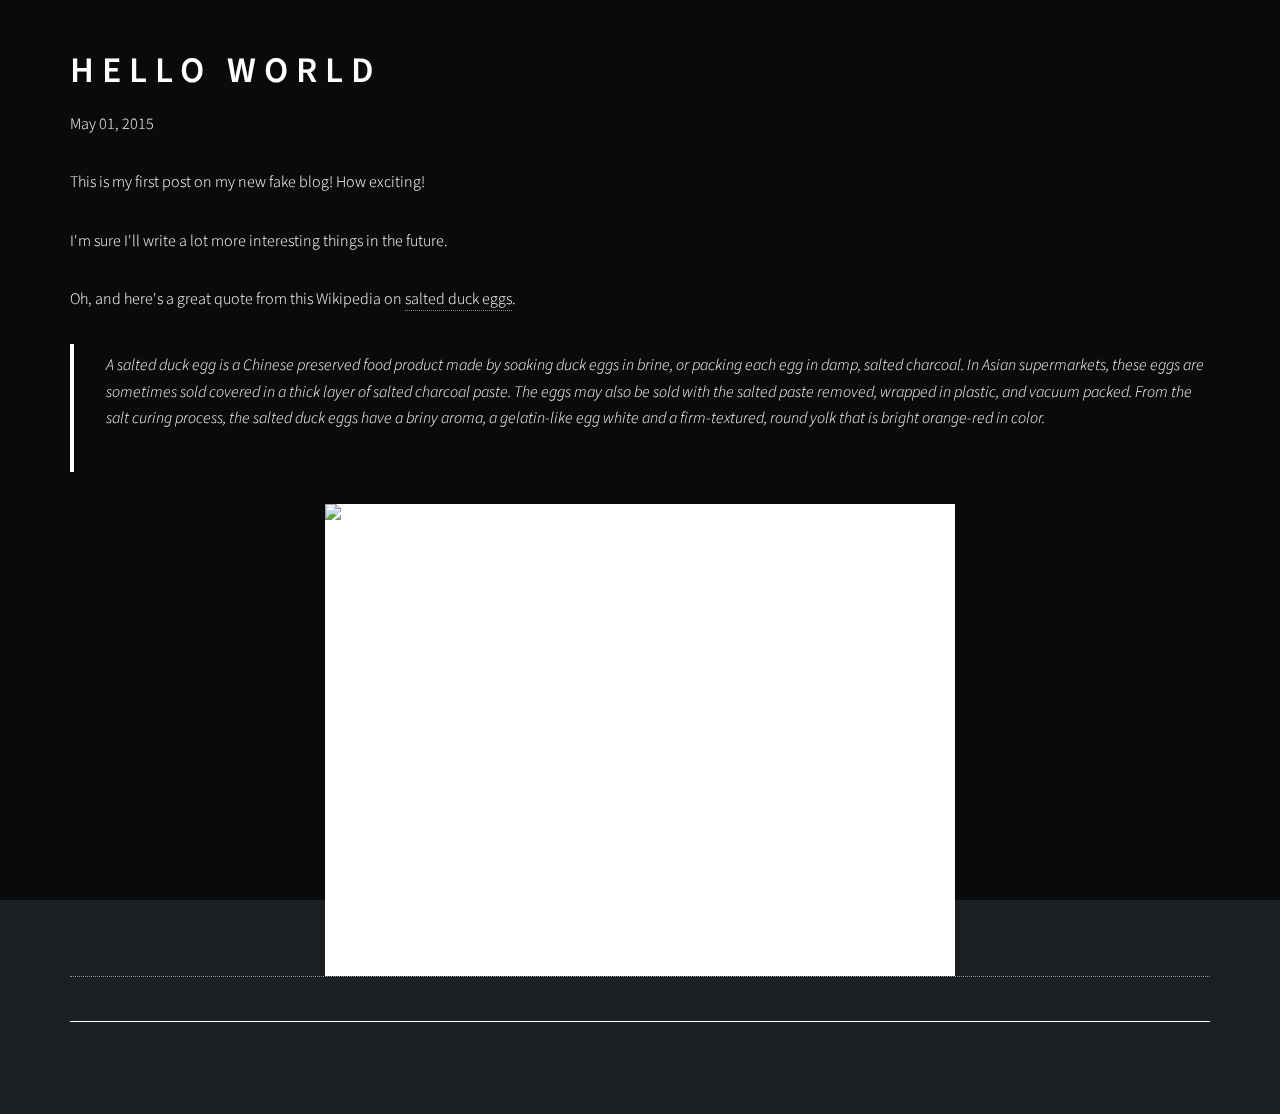
==== hello-world/index.html @ 0da89d68 "Title and description change" ====
<!DOCTYPE html><html><head><meta charset="utf-8"/><meta http-equiv="x-ua-compatible" content="ie=edge"/><meta name="viewport" content="width=device-width, initial-scale=1, shrink-to-fit=no"/><link rel="preload" href="/component---src-layouts-index-js-8674a19d0c419db8d848.js" as="script"/><link rel="preload" href="/component---src-templates-blog-post-js-b6d7c593af478a65a1df.js" as="script"/><link rel="preload" href="/path---hello-world-eda0e0a23bcd8877e423.js" as="script"/><link rel="preload" href="/app-10ddb18a036327837e19.js" as="script"/><link rel="preload" href="/commons-0715db58e0ff93ec7b1f.js" as="script"/><title data-react-helmet="true">Hello World | Nischal Shrestha</title><meta data-react-helmet="true" name="description" content="Github page of Nischal Shrestha"/><style id="gatsby-inlined-css">@import url(https://fonts.googleapis.com/css?family=Source+Sans+Pro:300italic,600italic,300,600);/*!
 *  Font Awesome 4.6.3 by @davegandy - http://fontawesome.io - @fontawesome
 *  License - http://fontawesome.io/license (Font: SIL OFL 1.1, CSS: MIT License)
 */@font-face{font-family:FontAwesome;src:url(/static/fontawesome-webfont.25a32416.eot);src:url(/static/fontawesome-webfont.25a32416.eot?#iefix&v=4.6.3) format("embedded-opentype"),url(/static/fontawesome-webfont.e6cf7c6e.woff2) format("woff2"),url(/static/fontawesome-webfont.c8ddf1e5.woff) format("woff"),url(/static/fontawesome-webfont.1dc35d25.ttf) format("truetype"),url(/static/fontawesome-webfont.24c601e7.svg#fontawesomeregular) format("svg");font-weight:400;font-style:normal}.fa{display:inline-block;font:normal normal normal 14px/1 FontAwesome;font-size:inherit;text-rendering:auto;-webkit-font-smoothing:antialiased;-moz-osx-font-smoothing:grayscale}.fa-lg{font-size:1.33333333em;line-height:.75em;vertical-align:-15%}.fa-2x{font-size:2em}.fa-3x{font-size:3em}.fa-4x{font-size:4em}.fa-5x{font-size:5em}.fa-fw{width:1.28571429em;text-align:center}.fa-ul{padding-left:0;margin-left:2.14285714em;list-style-type:none}.fa-ul>li{position:relative}.fa-li{position:absolute;left:-2.14285714em;width:2.14285714em;top:.14285714em;text-align:center}.fa-li.fa-lg{left:-1.85714286em}.fa-border{padding:.2em .25em .15em;border:.08em solid #eee;border-radius:.1em}.fa-pull-left{float:left}.fa-pull-right{float:right}.fa.fa-pull-left{margin-right:.3em}.fa.fa-pull-right{margin-left:.3em}.pull-right{float:right}.pull-left{float:left}.fa.pull-left{margin-right:.3em}.fa.pull-right{margin-left:.3em}.fa-spin{-webkit-animation:fa-spin 2s infinite linear;animation:fa-spin 2s infinite linear}.fa-pulse{-webkit-animation:fa-spin 1s infinite steps(8);animation:fa-spin 1s infinite steps(8)}@-webkit-keyframes fa-spin{0%{-webkit-transform:rotate(0deg);transform:rotate(0deg)}to{-webkit-transform:rotate(359deg);transform:rotate(359deg)}}@keyframes fa-spin{0%{-webkit-transform:rotate(0deg);transform:rotate(0deg)}to{-webkit-transform:rotate(359deg);transform:rotate(359deg)}}.fa-rotate-90{-ms-filter:"progid:DXImageTransform.Microsoft.BasicImage(rotation=1)";-webkit-transform:rotate(90deg);-ms-transform:rotate(90deg);transform:rotate(90deg)}.fa-rotate-180{-ms-filter:"progid:DXImageTransform.Microsoft.BasicImage(rotation=2)";-webkit-transform:rotate(180deg);-ms-transform:rotate(180deg);transform:rotate(180deg)}.fa-rotate-270{-ms-filter:"progid:DXImageTransform.Microsoft.BasicImage(rotation=3)";-webkit-transform:rotate(270deg);-ms-transform:rotate(270deg);transform:rotate(270deg)}.fa-flip-horizontal{-ms-filter:"progid:DXImageTransform.Microsoft.BasicImage(rotation=0, mirror=1)";-webkit-transform:scaleX(-1);-ms-transform:scaleX(-1);transform:scaleX(-1)}.fa-flip-vertical{-ms-filter:"progid:DXImageTransform.Microsoft.BasicImage(rotation=2, mirror=1)";-webkit-transform:scaleY(-1);-ms-transform:scaleY(-1);transform:scaleY(-1)}:root .fa-flip-horizontal,:root .fa-flip-vertical,:root .fa-rotate-90,:root .fa-rotate-180,:root .fa-rotate-270{filter:none}.fa-stack{position:relative;display:inline-block;width:2em;height:2em;line-height:2em;vertical-align:middle}.fa-stack-1x,.fa-stack-2x{position:absolute;left:0;width:100%;text-align:center}.fa-stack-1x{line-height:inherit}.fa-stack-2x{font-size:2em}.fa-inverse{color:#fff}.fa-glass:before{content:"\F000"}.fa-music:before{content:"\F001"}.fa-search:before{content:"\F002"}.fa-envelope-o:before{content:"\F003"}.fa-heart:before{content:"\F004"}.fa-star:before{content:"\F005"}.fa-star-o:before{content:"\F006"}.fa-user:before{content:"\F007"}.fa-film:before{content:"\F008"}.fa-th-large:before{content:"\F009"}.fa-th:before{content:"\F00A"}.fa-th-list:before{content:"\F00B"}.fa-check:before{content:"\F00C"}.fa-close:before,.fa-remove:before,.fa-times:before{content:"\F00D"}.fa-search-plus:before{content:"\F00E"}.fa-search-minus:before{content:"\F010"}.fa-power-off:before{content:"\F011"}.fa-signal:before{content:"\F012"}.fa-cog:before,.fa-gear:before{content:"\F013"}.fa-trash-o:before{content:"\F014"}.fa-home:before{content:"\F015"}.fa-file-o:before{content:"\F016"}.fa-clock-o:before{content:"\F017"}.fa-road:before{content:"\F018"}.fa-download:before{content:"\F019"}.fa-arrow-circle-o-down:before{content:"\F01A"}.fa-arrow-circle-o-up:before{content:"\F01B"}.fa-inbox:before{content:"\F01C"}.fa-play-circle-o:before{content:"\F01D"}.fa-repeat:before,.fa-rotate-right:before{content:"\F01E"}.fa-refresh:before{content:"\F021"}.fa-list-alt:before{content:"\F022"}.fa-lock:before{content:"\F023"}.fa-flag:before{content:"\F024"}.fa-headphones:before{content:"\F025"}.fa-volume-off:before{content:"\F026"}.fa-volume-down:before{content:"\F027"}.fa-volume-up:before{content:"\F028"}.fa-qrcode:before{content:"\F029"}.fa-barcode:before{content:"\F02A"}.fa-tag:before{content:"\F02B"}.fa-tags:before{content:"\F02C"}.fa-book:before{content:"\F02D"}.fa-bookmark:before{content:"\F02E"}.fa-print:before{content:"\F02F"}.fa-camera:before{content:"\F030"}.fa-font:before{content:"\F031"}.fa-bold:before{content:"\F032"}.fa-italic:before{content:"\F033"}.fa-text-height:before{content:"\F034"}.fa-text-width:before{content:"\F035"}.fa-align-left:before{content:"\F036"}.fa-align-center:before{content:"\F037"}.fa-align-right:before{content:"\F038"}.fa-align-justify:before{content:"\F039"}.fa-list:before{content:"\F03A"}.fa-dedent:before,.fa-outdent:before{content:"\F03B"}.fa-indent:before{content:"\F03C"}.fa-video-camera:before{content:"\F03D"}.fa-image:before,.fa-photo:before,.fa-picture-o:before{content:"\F03E"}.fa-pencil:before{content:"\F040"}.fa-map-marker:before{content:"\F041"}.fa-adjust:before{content:"\F042"}.fa-tint:before{content:"\F043"}.fa-edit:before,.fa-pencil-square-o:before{content:"\F044"}.fa-share-square-o:before{content:"\F045"}.fa-check-square-o:before{content:"\F046"}.fa-arrows:before{content:"\F047"}.fa-step-backward:before{content:"\F048"}.fa-fast-backward:before{content:"\F049"}.fa-backward:before{content:"\F04A"}.fa-play:before{content:"\F04B"}.fa-pause:before{content:"\F04C"}.fa-stop:before{content:"\F04D"}.fa-forward:before{content:"\F04E"}.fa-fast-forward:before{content:"\F050"}.fa-step-forward:before{content:"\F051"}.fa-eject:before{content:"\F052"}.fa-chevron-left:before{content:"\F053"}.fa-chevron-right:before{content:"\F054"}.fa-plus-circle:before{content:"\F055"}.fa-minus-circle:before{content:"\F056"}.fa-times-circle:before{content:"\F057"}.fa-check-circle:before{content:"\F058"}.fa-question-circle:before{content:"\F059"}.fa-info-circle:before{content:"\F05A"}.fa-crosshairs:before{content:"\F05B"}.fa-times-circle-o:before{content:"\F05C"}.fa-check-circle-o:before{content:"\F05D"}.fa-ban:before{content:"\F05E"}.fa-arrow-left:before{content:"\F060"}.fa-arrow-right:before{content:"\F061"}.fa-arrow-up:before{content:"\F062"}.fa-arrow-down:before{content:"\F063"}.fa-mail-forward:before,.fa-share:before{content:"\F064"}.fa-expand:before{content:"\F065"}.fa-compress:before{content:"\F066"}.fa-plus:before{content:"\F067"}.fa-minus:before{content:"\F068"}.fa-asterisk:before{content:"\F069"}.fa-exclamation-circle:before{content:"\F06A"}.fa-gift:before{content:"\F06B"}.fa-leaf:before{content:"\F06C"}.fa-fire:before{content:"\F06D"}.fa-eye:before{content:"\F06E"}.fa-eye-slash:before{content:"\F070"}.fa-exclamation-triangle:before,.fa-warning:before{content:"\F071"}.fa-plane:before{content:"\F072"}.fa-calendar:before{content:"\F073"}.fa-random:before{content:"\F074"}.fa-comment:before{content:"\F075"}.fa-magnet:before{content:"\F076"}.fa-chevron-up:before{content:"\F077"}.fa-chevron-down:before{content:"\F078"}.fa-retweet:before{content:"\F079"}.fa-shopping-cart:before{content:"\F07A"}.fa-folder:before{content:"\F07B"}.fa-folder-open:before{content:"\F07C"}.fa-arrows-v:before{content:"\F07D"}.fa-arrows-h:before{content:"\F07E"}.fa-bar-chart-o:before,.fa-bar-chart:before{content:"\F080"}.fa-twitter-square:before{content:"\F081"}.fa-facebook-square:before{content:"\F082"}.fa-camera-retro:before{content:"\F083"}.fa-key:before{content:"\F084"}.fa-cogs:before,.fa-gears:before{content:"\F085"}.fa-comments:before{content:"\F086"}.fa-thumbs-o-up:before{content:"\F087"}.fa-thumbs-o-down:before{content:"\F088"}.fa-star-half:before{content:"\F089"}.fa-heart-o:before{content:"\F08A"}.fa-sign-out:before{content:"\F08B"}.fa-linkedin-square:before{content:"\F08C"}.fa-thumb-tack:before{content:"\F08D"}.fa-external-link:before{content:"\F08E"}.fa-sign-in:before{content:"\F090"}.fa-trophy:before{content:"\F091"}.fa-github-square:before{content:"\F092"}.fa-upload:before{content:"\F093"}.fa-lemon-o:before{content:"\F094"}.fa-phone:before{content:"\F095"}.fa-square-o:before{content:"\F096"}.fa-bookmark-o:before{content:"\F097"}.fa-phone-square:before{content:"\F098"}.fa-twitter:before{content:"\F099"}.fa-facebook-f:before,.fa-facebook:before{content:"\F09A"}.fa-github:before{content:"\F09B"}.fa-unlock:before{content:"\F09C"}.fa-credit-card:before{content:"\F09D"}.fa-feed:before,.fa-rss:before{content:"\F09E"}.fa-hdd-o:before{content:"\F0A0"}.fa-bullhorn:before{content:"\F0A1"}.fa-bell:before{content:"\F0F3"}.fa-certificate:before{content:"\F0A3"}.fa-hand-o-right:before{content:"\F0A4"}.fa-hand-o-left:before{content:"\F0A5"}.fa-hand-o-up:before{content:"\F0A6"}.fa-hand-o-down:before{content:"\F0A7"}.fa-arrow-circle-left:before{content:"\F0A8"}.fa-arrow-circle-right:before{content:"\F0A9"}.fa-arrow-circle-up:before{content:"\F0AA"}.fa-arrow-circle-down:before{content:"\F0AB"}.fa-globe:before{content:"\F0AC"}.fa-wrench:before{content:"\F0AD"}.fa-tasks:before{content:"\F0AE"}.fa-filter:before{content:"\F0B0"}.fa-briefcase:before{content:"\F0B1"}.fa-arrows-alt:before{content:"\F0B2"}.fa-group:before,.fa-users:before{content:"\F0C0"}.fa-chain:before,.fa-link:before{content:"\F0C1"}.fa-cloud:before{content:"\F0C2"}.fa-flask:before{content:"\F0C3"}.fa-cut:before,.fa-scissors:before{content:"\F0C4"}.fa-copy:before,.fa-files-o:before{content:"\F0C5"}.fa-paperclip:before{content:"\F0C6"}.fa-floppy-o:before,.fa-save:before{content:"\F0C7"}.fa-square:before{content:"\F0C8"}.fa-bars:before,.fa-navicon:before,.fa-reorder:before{content:"\F0C9"}.fa-list-ul:before{content:"\F0CA"}.fa-list-ol:before{content:"\F0CB"}.fa-strikethrough:before{content:"\F0CC"}.fa-underline:before{content:"\F0CD"}.fa-table:before{content:"\F0CE"}.fa-magic:before{content:"\F0D0"}.fa-truck:before{content:"\F0D1"}.fa-pinterest:before{content:"\F0D2"}.fa-pinterest-square:before{content:"\F0D3"}.fa-google-plus-square:before{content:"\F0D4"}.fa-google-plus:before{content:"\F0D5"}.fa-money:before{content:"\F0D6"}.fa-caret-down:before{content:"\F0D7"}.fa-caret-up:before{content:"\F0D8"}.fa-caret-left:before{content:"\F0D9"}.fa-caret-right:before{content:"\F0DA"}.fa-columns:before{content:"\F0DB"}.fa-sort:before,.fa-unsorted:before{content:"\F0DC"}.fa-sort-desc:before,.fa-sort-down:before{content:"\F0DD"}.fa-sort-asc:before,.fa-sort-up:before{content:"\F0DE"}.fa-envelope:before{content:"\F0E0"}.fa-linkedin:before{content:"\F0E1"}.fa-rotate-left:before,.fa-undo:before{content:"\F0E2"}.fa-gavel:before,.fa-legal:before{content:"\F0E3"}.fa-dashboard:before,.fa-tachometer:before{content:"\F0E4"}.fa-comment-o:before{content:"\F0E5"}.fa-comments-o:before{content:"\F0E6"}.fa-bolt:before,.fa-flash:before{content:"\F0E7"}.fa-sitemap:before{content:"\F0E8"}.fa-umbrella:before{content:"\F0E9"}.fa-clipboard:before,.fa-paste:before{content:"\F0EA"}.fa-lightbulb-o:before{content:"\F0EB"}.fa-exchange:before{content:"\F0EC"}.fa-cloud-download:before{content:"\F0ED"}.fa-cloud-upload:before{content:"\F0EE"}.fa-user-md:before{content:"\F0F0"}.fa-stethoscope:before{content:"\F0F1"}.fa-suitcase:before{content:"\F0F2"}.fa-bell-o:before{content:"\F0A2"}.fa-coffee:before{content:"\F0F4"}.fa-cutlery:before{content:"\F0F5"}.fa-file-text-o:before{content:"\F0F6"}.fa-building-o:before{content:"\F0F7"}.fa-hospital-o:before{content:"\F0F8"}.fa-ambulance:before{content:"\F0F9"}.fa-medkit:before{content:"\F0FA"}.fa-fighter-jet:before{content:"\F0FB"}.fa-beer:before{content:"\F0FC"}.fa-h-square:before{content:"\F0FD"}.fa-plus-square:before{content:"\F0FE"}.fa-angle-double-left:before{content:"\F100"}.fa-angle-double-right:before{content:"\F101"}.fa-angle-double-up:before{content:"\F102"}.fa-angle-double-down:before{content:"\F103"}.fa-angle-left:before{content:"\F104"}.fa-angle-right:before{content:"\F105"}.fa-angle-up:before{content:"\F106"}.fa-angle-down:before{content:"\F107"}.fa-desktop:before{content:"\F108"}.fa-laptop:before{content:"\F109"}.fa-tablet:before{content:"\F10A"}.fa-mobile-phone:before,.fa-mobile:before{content:"\F10B"}.fa-circle-o:before{content:"\F10C"}.fa-quote-left:before{content:"\F10D"}.fa-quote-right:before{content:"\F10E"}.fa-spinner:before{content:"\F110"}.fa-circle:before{content:"\F111"}.fa-mail-reply:before,.fa-reply:before{content:"\F112"}.fa-github-alt:before{content:"\F113"}.fa-folder-o:before{content:"\F114"}.fa-folder-open-o:before{content:"\F115"}.fa-smile-o:before{content:"\F118"}.fa-frown-o:before{content:"\F119"}.fa-meh-o:before{content:"\F11A"}.fa-gamepad:before{content:"\F11B"}.fa-keyboard-o:before{content:"\F11C"}.fa-flag-o:before{content:"\F11D"}.fa-flag-checkered:before{content:"\F11E"}.fa-terminal:before{content:"\F120"}.fa-code:before{content:"\F121"}.fa-mail-reply-all:before,.fa-reply-all:before{content:"\F122"}.fa-star-half-empty:before,.fa-star-half-full:before,.fa-star-half-o:before{content:"\F123"}.fa-location-arrow:before{content:"\F124"}.fa-crop:before{content:"\F125"}.fa-code-fork:before{content:"\F126"}.fa-chain-broken:before,.fa-unlink:before{content:"\F127"}.fa-question:before{content:"\F128"}.fa-info:before{content:"\F129"}.fa-exclamation:before{content:"\F12A"}.fa-superscript:before{content:"\F12B"}.fa-subscript:before{content:"\F12C"}.fa-eraser:before{content:"\F12D"}.fa-puzzle-piece:before{content:"\F12E"}.fa-microphone:before{content:"\F130"}.fa-microphone-slash:before{content:"\F131"}.fa-shield:before{content:"\F132"}.fa-calendar-o:before{content:"\F133"}.fa-fire-extinguisher:before{content:"\F134"}.fa-rocket:before{content:"\F135"}.fa-maxcdn:before{content:"\F136"}.fa-chevron-circle-left:before{content:"\F137"}.fa-chevron-circle-right:before{content:"\F138"}.fa-chevron-circle-up:before{content:"\F139"}.fa-chevron-circle-down:before{content:"\F13A"}.fa-html5:before{content:"\F13B"}.fa-css3:before{content:"\F13C"}.fa-anchor:before{content:"\F13D"}.fa-unlock-alt:before{content:"\F13E"}.fa-bullseye:before{content:"\F140"}.fa-ellipsis-h:before{content:"\F141"}.fa-ellipsis-v:before{content:"\F142"}.fa-rss-square:before{content:"\F143"}.fa-play-circle:before{content:"\F144"}.fa-ticket:before{content:"\F145"}.fa-minus-square:before{content:"\F146"}.fa-minus-square-o:before{content:"\F147"}.fa-level-up:before{content:"\F148"}.fa-level-down:before{content:"\F149"}.fa-check-square:before{content:"\F14A"}.fa-pencil-square:before{content:"\F14B"}.fa-external-link-square:before{content:"\F14C"}.fa-share-square:before{content:"\F14D"}.fa-compass:before{content:"\F14E"}.fa-caret-square-o-down:before,.fa-toggle-down:before{content:"\F150"}.fa-caret-square-o-up:before,.fa-toggle-up:before{content:"\F151"}.fa-caret-square-o-right:before,.fa-toggle-right:before{content:"\F152"}.fa-eur:before,.fa-euro:before{content:"\F153"}.fa-gbp:before{content:"\F154"}.fa-dollar:before,.fa-usd:before{content:"\F155"}.fa-inr:before,.fa-rupee:before{content:"\F156"}.fa-cny:before,.fa-jpy:before,.fa-rmb:before,.fa-yen:before{content:"\F157"}.fa-rouble:before,.fa-rub:before,.fa-ruble:before{content:"\F158"}.fa-krw:before,.fa-won:before{content:"\F159"}.fa-bitcoin:before,.fa-btc:before{content:"\F15A"}.fa-file:before{content:"\F15B"}.fa-file-text:before{content:"\F15C"}.fa-sort-alpha-asc:before{content:"\F15D"}.fa-sort-alpha-desc:before{content:"\F15E"}.fa-sort-amount-asc:before{content:"\F160"}.fa-sort-amount-desc:before{content:"\F161"}.fa-sort-numeric-asc:before{content:"\F162"}.fa-sort-numeric-desc:before{content:"\F163"}.fa-thumbs-up:before{content:"\F164"}.fa-thumbs-down:before{content:"\F165"}.fa-youtube-square:before{content:"\F166"}.fa-youtube:before{content:"\F167"}.fa-xing:before{content:"\F168"}.fa-xing-square:before{content:"\F169"}.fa-youtube-play:before{content:"\F16A"}.fa-dropbox:before{content:"\F16B"}.fa-stack-overflow:before{content:"\F16C"}.fa-instagram:before{content:"\F16D"}.fa-flickr:before{content:"\F16E"}.fa-adn:before{content:"\F170"}.fa-bitbucket:before{content:"\F171"}.fa-bitbucket-square:before{content:"\F172"}.fa-tumblr:before{content:"\F173"}.fa-tumblr-square:before{content:"\F174"}.fa-long-arrow-down:before{content:"\F175"}.fa-long-arrow-up:before{content:"\F176"}.fa-long-arrow-left:before{content:"\F177"}.fa-long-arrow-right:before{content:"\F178"}.fa-apple:before{content:"\F179"}.fa-windows:before{content:"\F17A"}.fa-android:before{content:"\F17B"}.fa-linux:before{content:"\F17C"}.fa-dribbble:before{content:"\F17D"}.fa-skype:before{content:"\F17E"}.fa-foursquare:before{content:"\F180"}.fa-trello:before{content:"\F181"}.fa-female:before{content:"\F182"}.fa-male:before{content:"\F183"}.fa-gittip:before,.fa-gratipay:before{content:"\F184"}.fa-sun-o:before{content:"\F185"}.fa-moon-o:before{content:"\F186"}.fa-archive:before{content:"\F187"}.fa-bug:before{content:"\F188"}.fa-vk:before{content:"\F189"}.fa-weibo:before{content:"\F18A"}.fa-renren:before{content:"\F18B"}.fa-pagelines:before{content:"\F18C"}.fa-stack-exchange:before{content:"\F18D"}.fa-arrow-circle-o-right:before{content:"\F18E"}.fa-arrow-circle-o-left:before{content:"\F190"}.fa-caret-square-o-left:before,.fa-toggle-left:before{content:"\F191"}.fa-dot-circle-o:before{content:"\F192"}.fa-wheelchair:before{content:"\F193"}.fa-vimeo-square:before{content:"\F194"}.fa-try:before,.fa-turkish-lira:before{content:"\F195"}.fa-plus-square-o:before{content:"\F196"}.fa-space-shuttle:before{content:"\F197"}.fa-slack:before{content:"\F198"}.fa-envelope-square:before{content:"\F199"}.fa-wordpress:before{content:"\F19A"}.fa-openid:before{content:"\F19B"}.fa-bank:before,.fa-institution:before,.fa-university:before{content:"\F19C"}.fa-graduation-cap:before,.fa-mortar-board:before{content:"\F19D"}.fa-yahoo:before{content:"\F19E"}.fa-google:before{content:"\F1A0"}.fa-reddit:before{content:"\F1A1"}.fa-reddit-square:before{content:"\F1A2"}.fa-stumbleupon-circle:before{content:"\F1A3"}.fa-stumbleupon:before{content:"\F1A4"}.fa-delicious:before{content:"\F1A5"}.fa-digg:before{content:"\F1A6"}.fa-pied-piper-pp:before{content:"\F1A7"}.fa-pied-piper-alt:before{content:"\F1A8"}.fa-drupal:before{content:"\F1A9"}.fa-joomla:before{content:"\F1AA"}.fa-language:before{content:"\F1AB"}.fa-fax:before{content:"\F1AC"}.fa-building:before{content:"\F1AD"}.fa-child:before{content:"\F1AE"}.fa-paw:before{content:"\F1B0"}.fa-spoon:before{content:"\F1B1"}.fa-cube:before{content:"\F1B2"}.fa-cubes:before{content:"\F1B3"}.fa-behance:before{content:"\F1B4"}.fa-behance-square:before{content:"\F1B5"}.fa-steam:before{content:"\F1B6"}.fa-steam-square:before{content:"\F1B7"}.fa-recycle:before{content:"\F1B8"}.fa-automobile:before,.fa-car:before{content:"\F1B9"}.fa-cab:before,.fa-taxi:before{content:"\F1BA"}.fa-tree:before{content:"\F1BB"}.fa-spotify:before{content:"\F1BC"}.fa-deviantart:before{content:"\F1BD"}.fa-soundcloud:before{content:"\F1BE"}.fa-database:before{content:"\F1C0"}.fa-file-pdf-o:before{content:"\F1C1"}.fa-file-word-o:before{content:"\F1C2"}.fa-file-excel-o:before{content:"\F1C3"}.fa-file-powerpoint-o:before{content:"\F1C4"}.fa-file-image-o:before,.fa-file-photo-o:before,.fa-file-picture-o:before{content:"\F1C5"}.fa-file-archive-o:before,.fa-file-zip-o:before{content:"\F1C6"}.fa-file-audio-o:before,.fa-file-sound-o:before{content:"\F1C7"}.fa-file-movie-o:before,.fa-file-video-o:before{content:"\F1C8"}.fa-file-code-o:before{content:"\F1C9"}.fa-vine:before{content:"\F1CA"}.fa-codepen:before{content:"\F1CB"}.fa-jsfiddle:before{content:"\F1CC"}.fa-life-bouy:before,.fa-life-buoy:before,.fa-life-ring:before,.fa-life-saver:before,.fa-support:before{content:"\F1CD"}.fa-circle-o-notch:before{content:"\F1CE"}.fa-ra:before,.fa-rebel:before,.fa-resistance:before{content:"\F1D0"}.fa-empire:before,.fa-ge:before{content:"\F1D1"}.fa-git-square:before{content:"\F1D2"}.fa-git:before{content:"\F1D3"}.fa-hacker-news:before,.fa-y-combinator-square:before,.fa-yc-square:before{content:"\F1D4"}.fa-tencent-weibo:before{content:"\F1D5"}.fa-qq:before{content:"\F1D6"}.fa-wechat:before,.fa-weixin:before{content:"\F1D7"}.fa-paper-plane:before,.fa-send:before{content:"\F1D8"}.fa-paper-plane-o:before,.fa-send-o:before{content:"\F1D9"}.fa-history:before{content:"\F1DA"}.fa-circle-thin:before{content:"\F1DB"}.fa-header:before{content:"\F1DC"}.fa-paragraph:before{content:"\F1DD"}.fa-sliders:before{content:"\F1DE"}.fa-share-alt:before{content:"\F1E0"}.fa-share-alt-square:before{content:"\F1E1"}.fa-bomb:before{content:"\F1E2"}.fa-futbol-o:before,.fa-soccer-ball-o:before{content:"\F1E3"}.fa-tty:before{content:"\F1E4"}.fa-binoculars:before{content:"\F1E5"}.fa-plug:before{content:"\F1E6"}.fa-slideshare:before{content:"\F1E7"}.fa-twitch:before{content:"\F1E8"}.fa-yelp:before{content:"\F1E9"}.fa-newspaper-o:before{content:"\F1EA"}.fa-wifi:before{content:"\F1EB"}.fa-calculator:before{content:"\F1EC"}.fa-paypal:before{content:"\F1ED"}.fa-google-wallet:before{content:"\F1EE"}.fa-cc-visa:before{content:"\F1F0"}.fa-cc-mastercard:before{content:"\F1F1"}.fa-cc-discover:before{content:"\F1F2"}.fa-cc-amex:before{content:"\F1F3"}.fa-cc-paypal:before{content:"\F1F4"}.fa-cc-stripe:before{content:"\F1F5"}.fa-bell-slash:before{content:"\F1F6"}.fa-bell-slash-o:before{content:"\F1F7"}.fa-trash:before{content:"\F1F8"}.fa-copyright:before{content:"\F1F9"}.fa-at:before{content:"\F1FA"}.fa-eyedropper:before{content:"\F1FB"}.fa-paint-brush:before{content:"\F1FC"}.fa-birthday-cake:before{content:"\F1FD"}.fa-area-chart:before{content:"\F1FE"}.fa-pie-chart:before{content:"\F200"}.fa-line-chart:before{content:"\F201"}.fa-lastfm:before{content:"\F202"}.fa-lastfm-square:before{content:"\F203"}.fa-toggle-off:before{content:"\F204"}.fa-toggle-on:before{content:"\F205"}.fa-bicycle:before{content:"\F206"}.fa-bus:before{content:"\F207"}.fa-ioxhost:before{content:"\F208"}.fa-angellist:before{content:"\F209"}.fa-cc:before{content:"\F20A"}.fa-ils:before,.fa-shekel:before,.fa-sheqel:before{content:"\F20B"}.fa-meanpath:before{content:"\F20C"}.fa-buysellads:before{content:"\F20D"}.fa-connectdevelop:before{content:"\F20E"}.fa-dashcube:before{content:"\F210"}.fa-forumbee:before{content:"\F211"}.fa-leanpub:before{content:"\F212"}.fa-sellsy:before{content:"\F213"}.fa-shirtsinbulk:before{content:"\F214"}.fa-simplybuilt:before{content:"\F215"}.fa-skyatlas:before{content:"\F216"}.fa-cart-plus:before{content:"\F217"}.fa-cart-arrow-down:before{content:"\F218"}.fa-diamond:before{content:"\F219"}.fa-ship:before{content:"\F21A"}.fa-user-secret:before{content:"\F21B"}.fa-motorcycle:before{content:"\F21C"}.fa-street-view:before{content:"\F21D"}.fa-heartbeat:before{content:"\F21E"}.fa-venus:before{content:"\F221"}.fa-mars:before{content:"\F222"}.fa-mercury:before{content:"\F223"}.fa-intersex:before,.fa-transgender:before{content:"\F224"}.fa-transgender-alt:before{content:"\F225"}.fa-venus-double:before{content:"\F226"}.fa-mars-double:before{content:"\F227"}.fa-venus-mars:before{content:"\F228"}.fa-mars-stroke:before{content:"\F229"}.fa-mars-stroke-v:before{content:"\F22A"}.fa-mars-stroke-h:before{content:"\F22B"}.fa-neuter:before{content:"\F22C"}.fa-genderless:before{content:"\F22D"}.fa-facebook-official:before{content:"\F230"}.fa-pinterest-p:before{content:"\F231"}.fa-whatsapp:before{content:"\F232"}.fa-server:before{content:"\F233"}.fa-user-plus:before{content:"\F234"}.fa-user-times:before{content:"\F235"}.fa-bed:before,.fa-hotel:before{content:"\F236"}.fa-viacoin:before{content:"\F237"}.fa-train:before{content:"\F238"}.fa-subway:before{content:"\F239"}.fa-medium:before{content:"\F23A"}.fa-y-combinator:before,.fa-yc:before{content:"\F23B"}.fa-optin-monster:before{content:"\F23C"}.fa-opencart:before{content:"\F23D"}.fa-expeditedssl:before{content:"\F23E"}.fa-battery-4:before,.fa-battery-full:before{content:"\F240"}.fa-battery-3:before,.fa-battery-three-quarters:before{content:"\F241"}.fa-battery-2:before,.fa-battery-half:before{content:"\F242"}.fa-battery-1:before,.fa-battery-quarter:before{content:"\F243"}.fa-battery-0:before,.fa-battery-empty:before{content:"\F244"}.fa-mouse-pointer:before{content:"\F245"}.fa-i-cursor:before{content:"\F246"}.fa-object-group:before{content:"\F247"}.fa-object-ungroup:before{content:"\F248"}.fa-sticky-note:before{content:"\F249"}.fa-sticky-note-o:before{content:"\F24A"}.fa-cc-jcb:before{content:"\F24B"}.fa-cc-diners-club:before{content:"\F24C"}.fa-clone:before{content:"\F24D"}.fa-balance-scale:before{content:"\F24E"}.fa-hourglass-o:before{content:"\F250"}.fa-hourglass-1:before,.fa-hourglass-start:before{content:"\F251"}.fa-hourglass-2:before,.fa-hourglass-half:before{content:"\F252"}.fa-hourglass-3:before,.fa-hourglass-end:before{content:"\F253"}.fa-hourglass:before{content:"\F254"}.fa-hand-grab-o:before,.fa-hand-rock-o:before{content:"\F255"}.fa-hand-paper-o:before,.fa-hand-stop-o:before{content:"\F256"}.fa-hand-scissors-o:before{content:"\F257"}.fa-hand-lizard-o:before{content:"\F258"}.fa-hand-spock-o:before{content:"\F259"}.fa-hand-pointer-o:before{content:"\F25A"}.fa-hand-peace-o:before{content:"\F25B"}.fa-trademark:before{content:"\F25C"}.fa-registered:before{content:"\F25D"}.fa-creative-commons:before{content:"\F25E"}.fa-gg:before{content:"\F260"}.fa-gg-circle:before{content:"\F261"}.fa-tripadvisor:before{content:"\F262"}.fa-odnoklassniki:before{content:"\F263"}.fa-odnoklassniki-square:before{content:"\F264"}.fa-get-pocket:before{content:"\F265"}.fa-wikipedia-w:before{content:"\F266"}.fa-safari:before{content:"\F267"}.fa-chrome:before{content:"\F268"}.fa-firefox:before{content:"\F269"}.fa-opera:before{content:"\F26A"}.fa-internet-explorer:before{content:"\F26B"}.fa-television:before,.fa-tv:before{content:"\F26C"}.fa-contao:before{content:"\F26D"}.fa-500px:before{content:"\F26E"}.fa-amazon:before{content:"\F270"}.fa-calendar-plus-o:before{content:"\F271"}.fa-calendar-minus-o:before{content:"\F272"}.fa-calendar-times-o:before{content:"\F273"}.fa-calendar-check-o:before{content:"\F274"}.fa-industry:before{content:"\F275"}.fa-map-pin:before{content:"\F276"}.fa-map-signs:before{content:"\F277"}.fa-map-o:before{content:"\F278"}.fa-map:before{content:"\F279"}.fa-commenting:before{content:"\F27A"}.fa-commenting-o:before{content:"\F27B"}.fa-houzz:before{content:"\F27C"}.fa-vimeo:before{content:"\F27D"}.fa-black-tie:before{content:"\F27E"}.fa-fonticons:before{content:"\F280"}.fa-reddit-alien:before{content:"\F281"}.fa-edge:before{content:"\F282"}.fa-credit-card-alt:before{content:"\F283"}.fa-codiepie:before{content:"\F284"}.fa-modx:before{content:"\F285"}.fa-fort-awesome:before{content:"\F286"}.fa-usb:before{content:"\F287"}.fa-product-hunt:before{content:"\F288"}.fa-mixcloud:before{content:"\F289"}.fa-scribd:before{content:"\F28A"}.fa-pause-circle:before{content:"\F28B"}.fa-pause-circle-o:before{content:"\F28C"}.fa-stop-circle:before{content:"\F28D"}.fa-stop-circle-o:before{content:"\F28E"}.fa-shopping-bag:before{content:"\F290"}.fa-shopping-basket:before{content:"\F291"}.fa-hashtag:before{content:"\F292"}.fa-bluetooth:before{content:"\F293"}.fa-bluetooth-b:before{content:"\F294"}.fa-percent:before{content:"\F295"}.fa-gitlab:before{content:"\F296"}.fa-wpbeginner:before{content:"\F297"}.fa-wpforms:before{content:"\F298"}.fa-envira:before{content:"\F299"}.fa-universal-access:before{content:"\F29A"}.fa-wheelchair-alt:before{content:"\F29B"}.fa-question-circle-o:before{content:"\F29C"}.fa-blind:before{content:"\F29D"}.fa-audio-description:before{content:"\F29E"}.fa-volume-control-phone:before{content:"\F2A0"}.fa-braille:before{content:"\F2A1"}.fa-assistive-listening-systems:before{content:"\F2A2"}.fa-american-sign-language-interpreting:before,.fa-asl-interpreting:before{content:"\F2A3"}.fa-deaf:before,.fa-deafness:before,.fa-hard-of-hearing:before{content:"\F2A4"}.fa-glide:before{content:"\F2A5"}.fa-glide-g:before{content:"\F2A6"}.fa-sign-language:before,.fa-signing:before{content:"\F2A7"}.fa-low-vision:before{content:"\F2A8"}.fa-viadeo:before{content:"\F2A9"}.fa-viadeo-square:before{content:"\F2AA"}.fa-snapchat:before{content:"\F2AB"}.fa-snapchat-ghost:before{content:"\F2AC"}.fa-snapchat-square:before{content:"\F2AD"}.fa-pied-piper:before{content:"\F2AE"}.fa-first-order:before{content:"\F2B0"}.fa-yoast:before{content:"\F2B1"}.fa-themeisle:before{content:"\F2B2"}.fa-google-plus-circle:before,.fa-google-plus-official:before{content:"\F2B3"}.fa-fa:before,.fa-font-awesome:before{content:"\F2B4"}.sr-only{position:absolute;width:1px;height:1px;padding:0;margin:-1px;overflow:hidden;clip:rect(0,0,0,0);border:0}.sr-only-focusable:active,.sr-only-focusable:focus{position:static;width:auto;height:auto;margin:0;overflow:visible;clip:auto}a,abbr,acronym,address,applet,article,aside,audio,b,big,blockquote,body,canvas,caption,center,cite,code,dd,del,details,dfn,div,dl,dt,em,embed,fieldset,figcaption,figure,footer,form,h1,h2,h3,h4,h5,h6,header,hgroup,html,i,iframe,img,ins,kbd,label,legend,li,mark,menu,nav,object,ol,output,p,pre,q,ruby,s,samp,section,small,span,strike,strong,sub,summary,sup,table,tbody,td,tfoot,th,thead,time,tr,tt,u,ul,var,video{margin:0;padding:0;border:0;font-size:100%;font:inherit;vertical-align:baseline}article,aside,details,figcaption,figure,footer,header,hgroup,menu,nav,section{display:block}body{line-height:1}ol,ul{list-style:none}blockquote,q{quotes:none}blockquote:after,blockquote:before,q:after,q:before{content:"";content:none}table{border-collapse:collapse;border-spacing:0}body{-webkit-text-size-adjust:none}*,:after,:before{-moz-box-sizing:border-box;-webkit-box-sizing:border-box;box-sizing:border-box}@-ms-viewport{width:device-width}@media screen and (max-width:480px){body,html{min-width:320px}}body{background:#1b1f22}body .body.is-loading *,body .body.is-loading :after,body .body.is-loading :before,body.is-loading *,body.is-loading :after,body.is-loading :before,body.is-switching *,body.is-switching :after,body.is-switching :before{-moz-animation:none!important;-webkit-animation:none!important;-ms-animation:none!important;animation:none!important;-moz-transition:none!important;-webkit-transition:none!important;-ms-transition:none!important;transition:none!important;-moz-transition-delay:none!important;-webkit-transition-delay:none!important;-ms-transition-delay:none!important;transition-delay:none!important}html{font-size:16pt}@media screen and (max-width:1680px){html{font-size:12pt}}@media screen and (max-width:736px){html{font-size:11pt}}@media screen and (max-width:360px){html{font-size:10pt}}body,input,select,textarea{color:#fff;font-family:Source Sans Pro,sans-serif;font-weight:300;font-size:1rem;line-height:1.65}a{-moz-transition:color .2s ease-in-out,background-color .2s ease-in-out,border-bottom-color .2s ease-in-out;-webkit-transition:color .2s ease-in-out,background-color .2s ease-in-out,border-bottom-color .2s ease-in-out;-ms-transition:color .2s ease-in-out,background-color .2s ease-in-out,border-bottom-color .2s ease-in-out;transition:color .2s ease-in-out,background-color .2s ease-in-out,border-bottom-color .2s ease-in-out;border-bottom:1px dotted hsla(0,0%,100%,.5);text-decoration:none;color:inherit}a:hover{border-bottom-color:transparent}b,strong{color:#fff;font-weight:600}em,i{font-style:italic}p{margin:0 0 2rem}h1,h2,h3,h4,h5,h6{color:#fff;font-weight:600;line-height:1.5;margin:0 0 1rem;text-transform:uppercase;letter-spacing:.2rem}h1 a,h2 a,h3 a,h4 a,h5 a,h6 a{color:inherit;text-decoration:none}h1.major,h2.major,h3.major,h4.major,h5.major,h6.major{border-bottom:1px solid #fff;width:-moz-max-content;width:-webkit-max-content;width:-ms-max-content;width:max-content;padding-bottom:.5rem;margin:0 0 2rem}h1{font-size:2.25rem;line-height:1.3}h1,h2{letter-spacing:.5rem}h2{font-size:1.5rem;line-height:1.4}h3{font-size:1rem}h4{font-size:.8rem}h5{font-size:.7rem}h6{font-size:.6rem}@media screen and (max-width:736px){h1{font-size:1.75rem;line-height:1.4}h2{font-size:1.25em;line-height:1.5}}sub{top:.5rem}sub,sup{font-size:.8rem;position:relative}sup{top:-.5rem}blockquote{border-left:4px solid #fff;font-style:italic;margin:0 0 2rem;padding:.5rem 0 .5rem 2rem}code{background:hsla(0,0%,100%,.075);border-radius:4px;margin:0 .25rem;padding:.25rem .65rem}code,pre{font-family:Courier New,monospace;font-size:.9rem}pre{-webkit-overflow-scrolling:touch;margin:0 0 2rem}pre code{display:block;line-height:1.75;padding:1rem 1.5rem;overflow-x:auto}hr{border:0;border-bottom:1px solid #fff;margin:2.75rem 0}.align-left{text-align:left}.align-center{text-align:center}.align-right{text-align:right}form{margin:0 0 2.5rem}form .field{margin:0 0 1.5rem}form .field.half{width:50%;float:left;padding:0 0 0 .75rem}form .field.half.first{padding:0 .75rem 0 0}form>.actions{margin:1.875rem 0 0!important}@media screen and (max-width:736px){form .field{margin:0 0 1.125rem}form .field.half{padding:0 0 0 .5625rem}form .field.half.first{padding:0 .5625rem 0 0}form>.actions{margin:1.5rem 0 0!important}}@media screen and (max-width:480px){form .field.half{width:100%;float:none;padding:0}form .field.half.first{padding:0}}label{color:#fff;display:block;font-size:.8rem;font-weight:300;letter-spacing:.2rem;line-height:1.5;margin:0 0 1rem;text-transform:uppercase}input[type=email],input[type=password],input[type=tel],input[type=text],select,textarea{-moz-appearance:none;-webkit-appearance:none;-ms-appearance:none;appearance:none;-moz-transition:border-color .2s ease-in-out,box-shadow .2s ease-in-out,background-color .2s ease-in-out;-webkit-transition:border-color .2s ease-in-out,box-shadow .2s ease-in-out,background-color .2s ease-in-out;-ms-transition:border-color .2s ease-in-out,box-shadow .2s ease-in-out,background-color .2s ease-in-out;transition:border-color .2s ease-in-out,box-shadow .2s ease-in-out,background-color .2s ease-in-out;background:transparent;border-radius:4px;border:1px solid #fff;color:inherit;display:block;outline:0;padding:0 1rem;text-decoration:none;width:100%}input[type=email]:invalid,input[type=password]:invalid,input[type=tel]:invalid,input[type=text]:invalid,select:invalid,textarea:invalid{box-shadow:none}input[type=email]:focus,input[type=password]:focus,input[type=tel]:focus,input[type=text]:focus,select:focus,textarea:focus{background:hsla(0,0%,100%,.075);border-color:#fff;box-shadow:0 0 0 1px #fff}select option{background:#1b1f22;color:#fff}.select-wrapper{text-decoration:none;display:block;position:relative}.select-wrapper:before{-moz-osx-font-smoothing:grayscale;-webkit-font-smoothing:antialiased;font-family:FontAwesome;font-style:normal;font-weight:400;text-transform:none!important;color:#fff;content:"\F107";display:block;height:2.75rem;line-height:calc(2.75rem + 0em);pointer-events:none;position:absolute;right:0;text-align:center;top:0;width:2.75rem}.select-wrapper select::-ms-expand{display:none}input[type=email],input[type=password],input[type=text],select{height:2.75rem}textarea{padding:.75rem 1rem}input[type=checkbox],input[type=radio]{-moz-appearance:none;-webkit-appearance:none;-ms-appearance:none;appearance:none;display:block;float:left;margin-right:-2rem;opacity:0;width:1rem;z-index:-1}input[type=checkbox]+label,input[type=radio]+label{text-decoration:none;-moz-user-select:none;-webkit-user-select:none;-ms-user-select:none;user-select:none;color:#fff;cursor:pointer;display:inline-block;font-size:.8rem;font-weight:300;margin:0 0 .5rem;padding-left:2.65rem;padding-right:.75rem;position:relative}input[type=checkbox]+label:before,input[type=radio]+label:before{-moz-osx-font-smoothing:grayscale;-webkit-font-smoothing:antialiased;font-family:FontAwesome;font-style:normal;font-weight:400;text-transform:none!important;-moz-transition:border-color .2s ease-in-out,box-shadow .2s ease-in-out,background-color .2s ease-in-out;-webkit-transition:border-color .2s ease-in-out,box-shadow .2s ease-in-out,background-color .2s ease-in-out;-ms-transition:border-color .2s ease-in-out,box-shadow .2s ease-in-out,background-color .2s ease-in-out;transition:border-color .2s ease-in-out,box-shadow .2s ease-in-out,background-color .2s ease-in-out;border-radius:4px;border:1px solid #fff;content:"";display:inline-block;height:1.65rem;left:0;line-height:calc(1.58125rem + 0em);position:absolute;text-align:center;top:-.125rem;width:1.65rem}input[type=checkbox]:checked+label:before,input[type=radio]:checked+label:before{background:#fff!important;border-color:#fff!important;color:#1b1f22;content:"\F00C"}input[type=checkbox]:focus+label:before,input[type=radio]:focus+label:before{background:hsla(0,0%,100%,.075);border-color:#fff;box-shadow:0 0 0 1px #fff}input[type=checkbox]+label:before{border-radius:4px}input[type=radio]+label:before{border-radius:100%}::-webkit-input-placeholder{color:hsla(0,0%,100%,.5)!important;opacity:1}:-moz-placeholder,::-moz-placeholder{color:hsla(0,0%,100%,.5)!important;opacity:1}:-ms-input-placeholder{color:hsla(0,0%,100%,.5)!important;opacity:1}.formerize-placeholder{color:hsla(0,0%,100%,.5)!important;opacity:1}.box{border-radius:4px;border:1px solid #fff;margin-bottom:2rem;padding:1.5em}.box>:last-child,.box>:last-child>:last-child,.box>:last-child>:last-child>:last-child{margin-bottom:0}.box.alt{border:0;border-radius:0;padding:0}.icon{text-decoration:none;border-bottom:none;position:relative}.icon:before{-moz-osx-font-smoothing:grayscale;-webkit-font-smoothing:antialiased;font-family:FontAwesome;font-style:normal;font-weight:400;text-transform:none!important}.icon>.label{display:none}.image{border-radius:4px;border:0;display:inline-block;position:relative}.image:before{-moz-pointer-events:none;-webkit-pointer-events:none;-ms-pointer-events:none;pointer-events:none;background-image:url([data-uri]);background-color:rgba(19,21,25,.5);content:"";height:100%;left:0;opacity:.5;position:absolute;top:0;width:100%}.image:before,.image img{border-radius:4px;display:block}.image.left,.image.right{max-width:40%}.image.left img,.image.right img{width:100%}.image.left{float:left;padding:0 1.5em 1em 0;top:.25em}.image.right{float:right;padding:0 0 1em 1.5em;top:.25em}.image.fit{display:block;margin:0 0 2rem;width:100%}.image.fit img{width:100%}.image.main{display:block;margin:2.5rem 0;width:100%}.image.main img{width:100%}@media screen and (max-width:736px){.image.main{margin:2rem 0}}@media screen and (max-width:480px){.image.main{margin:1.5rem 0}}ol{list-style:decimal;margin:0 0 2rem;padding-left:1.25em}ol li{padding-left:.25em}ul{list-style:disc;margin:0 0 2rem;padding-left:1em}ul li{padding-left:.5em}ul.alt{list-style:none;padding-left:0}ul.alt li{border-top:1px solid #fff;padding:.5em 0}ul.alt li:first-child{border-top:0;padding-top:0}ul.icons{cursor:default;list-style:none;padding-left:0}ul.icons li{display:inline-block;padding:0 .75em 0 0}ul.icons li:last-child{padding-right:0}ul.icons li a{border-radius:100%;box-shadow:inset 0 0 0 1px #fff;display:inline-block;height:2.25rem;line-height:2.25rem;text-align:center;width:2.25rem}ul.icons li a:hover{background-color:hsla(0,0%,100%,.075)}ul.icons li a:active{background-color:hsla(0,0%,100%,.175)}ul.actions{cursor:default;list-style:none;padding-left:0}ul.actions li{display:inline-block;padding:0 1rem 0 0;vertical-align:middle}ul.actions li:last-child{padding-right:0}ul.actions.small li{padding:0 .5rem 0 0}ul.actions.vertical li{display:block;padding:1rem 0 0}ul.actions.vertical li:first-child{padding-top:0}ul.actions.vertical li>*{margin-bottom:0}ul.actions.vertical.small li{padding:.5rem 0 0}ul.actions.vertical.small li:first-child{padding-top:0}ul.actions.fit{display:table;margin-left:-1rem;padding:0;table-layout:fixed;width:calc(100% + 1rem)}ul.actions.fit li{display:table-cell;padding:0 0 0 1rem}ul.actions.fit li>*{margin-bottom:0}ul.actions.fit.small{margin-left:-.5rem;width:calc(100% + .5rem)}ul.actions.fit.small li{padding:0 0 0 .5rem}@media screen and (max-width:480px){ul.actions{margin:0 0 2rem}ul.actions li{padding:1rem 0 0;display:block;text-align:center;width:100%}ul.actions li:first-child{padding-top:0}ul.actions li>*{width:100%;margin:0!important}ul.actions li>.icon:before{margin-left:-2em}ul.actions.small li{padding:.5rem 0 0}ul.actions.small li:first-child{padding-top:0}}dl{margin:0 0 2rem}dl dt{display:block;font-weight:600;margin:0 0 1rem}dl dd{margin-left:2rem}.table-wrapper{-webkit-overflow-scrolling:touch;overflow-x:auto}table{margin:0 0 2rem;width:100%}table tbody tr{border:1px solid #fff;border-left:0;border-right:0}table tbody tr:nth-child(odd){background-color:hsla(0,0%,100%,.075)}table td{padding:.75em}table th{color:#fff;font-size:.9em;font-weight:600;padding:0 .75em .75em;text-align:left}table thead{border-bottom:2px solid #fff}table tfoot{border-top:2px solid #fff}table.alt{border-collapse:separate}table.alt tbody tr td{border:1px solid #fff;border-left-width:0;border-top-width:0}table.alt tbody tr td:first-child{border-left-width:1px}table.alt tbody tr:first-child td{border-top-width:1px}table.alt thead{border-bottom:0}table.alt tfoot{border-top:0}.button,button,input[type=button],input[type=reset],input[type=submit]{-moz-appearance:none;-webkit-appearance:none;-ms-appearance:none;appearance:none;-moz-transition:background-color .2s ease-in-out,color .2s ease-in-out;-webkit-transition:background-color .2s ease-in-out,color .2s ease-in-out;-ms-transition:background-color .2s ease-in-out,color .2s ease-in-out;transition:background-color .2s ease-in-out,color .2s ease-in-out;background-color:transparent;border-radius:4px;border:0;box-shadow:inset 0 0 0 1px #fff;color:#fff!important;cursor:pointer;display:inline-block;font-size:.8rem;font-weight:300;height:2.75rem;letter-spacing:.2rem;line-height:2.75rem;outline:0;padding:0 1.25rem 0 1.35rem;text-align:center;text-decoration:none;text-transform:uppercase;white-space:nowrap}.button:hover,button:hover,input[type=button]:hover,input[type=reset]:hover,input[type=submit]:hover{background-color:hsla(0,0%,100%,.075)}.button:active,button:active,input[type=button]:active,input[type=reset]:active,input[type=submit]:active{background-color:hsla(0,0%,100%,.175)}.button.icon:before,button.icon:before,input[type=button].icon:before,input[type=reset].icon:before,input[type=submit].icon:before{margin-right:.5em}.button.fit,button.fit,input[type=button].fit,input[type=reset].fit,input[type=submit].fit{display:block;margin:0 0 1rem;width:100%}.button.special,button.special,input[type=button].special,input[type=reset].special,input[type=submit].special{background-color:#fff;color:#1b1f22!important;font-weight:600}.button.disabled,.button:disabled,button.disabled,button:disabled,input[type=button].disabled,input[type=button]:disabled,input[type=reset].disabled,input[type=reset]:disabled,input[type=submit].disabled,input[type=submit]:disabled{-moz-pointer-events:none;-webkit-pointer-events:none;-ms-pointer-events:none;pointer-events:none;cursor:default;opacity:.25}button,input[type=button],input[type=reset],input[type=submit]{line-height:calc(2.75rem - 2px)}#bg{-moz-transform:scale(1);-webkit-transform:scale(1);-ms-transform:scale(1);transform:scale(1);-webkit-backface-visibility:hidden;position:fixed;top:0;left:0;width:100%;height:100vh;z-index:1}#bg:after,#bg:before{content:"";display:block;position:absolute;top:0;left:0;width:100%;height:100%}#bg:before{-moz-transition:background-color 2.5s ease-in-out;-webkit-transition:background-color 2.5s ease-in-out;-ms-transition:background-color 2.5s ease-in-out;transition:background-color 2.5s ease-in-out;-moz-transition-delay:.75s;-webkit-transition-delay:.75s;-ms-transition-delay:.75s;transition-delay:.75s;background-image:linear-gradient(0deg,rgba(19,21,25,.5),rgba(19,21,25,.5)),url([data-uri]);background-size:auto,256px 256px;background-position:50%,50%;background-repeat:no-repeat,repeat;z-index:2}#bg:after{-moz-transform:scale(1.125);-webkit-transform:scale(1.125);-ms-transform:scale(1.125);transform:scale(1.125);-moz-transition:-moz-transform .325s ease-in-out,-moz-filter .325s ease-in-out;-webkit-transition:-webkit-transform .325s ease-in-out,-webkit-filter .325s ease-in-out;-ms-transition:-ms-transform .325s ease-in-out,-ms-filter .325s ease-in-out;transition:transform .325s ease-in-out,filter .325s ease-in-out;background-image:url(/static/mbg.77ceabb6.jpg);background-position:50%;background-size:cover;background-repeat:no-repeat;z-index:1}.body.is-article-visible #bg:after{-moz-transform:scale(1.0825);-webkit-transform:scale(1.0825);-ms-transform:scale(1.0825);transform:scale(1.0825);-moz-filter:blur(.2rem);-webkit-filter:blur(.2rem);-ms-filter:blur(.2rem);filter:blur(.2rem)}.body.is-loading #bg:before{background-color:#000}#wrapper{display:-moz-flex;display:-webkit-flex;display:-ms-flex;display:flex;-moz-flex-direction:column;-webkit-flex-direction:column;-ms-flex-direction:column;flex-direction:column;-moz-align-items:center;-webkit-align-items:center;-ms-align-items:center;align-items:center;-moz-justify-content:space-between;-webkit-justify-content:space-between;-ms-justify-content:space-between;justify-content:space-between;position:relative;min-height:100vh;width:100%;padding:4rem 2rem;z-index:3}#wrapper:before{content:"";display:block}@media screen and (max-width:1680px){#wrapper{padding:3rem 2rem}}@media screen and (max-width:736px){#wrapper{padding:2rem 1rem}}@media screen and (max-width:480px){#wrapper{padding:1rem}}#wrapper.page{-moz-justify-content:-moz-flex-start;-webkit-justify-content:-webkit-flex-start;-ms-justify-content:-ms-flex-start;justify-content:flex-start}#header{display:-moz-flex;display:-webkit-flex;display:-ms-flex;display:flex;-moz-flex-direction:column;-webkit-flex-direction:column;-ms-flex-direction:column;flex-direction:column;-moz-align-items:center;-webkit-align-items:center;-ms-align-items:center;align-items:center;-moz-transition:-moz-transform .325s ease-in-out,-moz-filter .325s ease-in-out,opacity .325s ease-in-out;-webkit-transition:-webkit-transform .325s ease-in-out,-webkit-filter .325s ease-in-out,opacity .325s ease-in-out;-ms-transition:-ms-transform .325s ease-in-out,-ms-filter .325s ease-in-out,opacity .325s ease-in-out;transition:transform .325s ease-in-out,filter .325s ease-in-out,opacity .325s ease-in-out;background-image:-moz-radial-gradient(rgba(0,0,0,.25) 25%,transparent 55%);background-image:-webkit-radial-gradient(rgba(0,0,0,.25) 25%,transparent 55%);background-image:-ms-radial-gradient(rgba(0,0,0,.25) 25%,transparent 55%);background-image:radial-gradient(rgba(0,0,0,.25) 25%,transparent 55%);max-width:100%;text-align:center}#header>*{-moz-transition:opacity .325s ease-in-out;-webkit-transition:opacity .325s ease-in-out;-ms-transition:opacity .325s ease-in-out;transition:opacity .325s ease-in-out;position:relative;margin-top:3.5rem}#header>:before{content:"";display:block;position:absolute;top:calc(-3.5rem - 1px);left:calc(50% - 1px);width:1px;height:calc(3.5rem + 1px);background:#fff}#header>:first-child{margin-top:0}#header>:first-child:before{display:none}#header .logo{width:5.5rem;height:5.5rem;line-height:5.5rem;border:1px solid #fff;border-radius:100%}#header .logo .icon:before{font-size:2rem}#header .content{border-style:solid;border-color:#fff;border-top-width:1px;border-bottom-width:1px;max-width:100%}#header .content .inner{-moz-transition:max-height .75s ease,padding .75s ease,opacity .325s ease-in-out;-webkit-transition:max-height .75s ease,padding .75s ease,opacity .325s ease-in-out;-ms-transition:max-height .75s ease,padding .75s ease,opacity .325s ease-in-out;transition:max-height .75s ease,padding .75s ease,opacity .325s ease-in-out;-moz-transition-delay:.25s;-webkit-transition-delay:.25s;-ms-transition-delay:.25s;transition-delay:.25s;padding:3rem 2rem;max-height:40rem;overflow:hidden}#header .content .inner>:last-child{margin-bottom:0}#header .content p{text-transform:uppercase;letter-spacing:.2rem;font-size:.8rem;line-height:2}#header nav ul{display:-moz-flex;display:-webkit-flex;display:-ms-flex;display:flex;margin-bottom:0;list-style:none;padding-left:0;border:1px solid #fff;border-radius:4px}#header nav ul li{padding-left:0;border-left:1px solid #fff}#header nav ul li:first-child{border-left:0}#header nav ul li a{display:block;min-width:7.5rem;height:2.75rem;line-height:2.75rem;padding:0 1.25rem 0 1.45rem;text-transform:uppercase;letter-spacing:.2rem;font-size:.8rem;border-bottom:0}#header nav ul li a:hover{background-color:hsla(0,0%,100%,.075)}#header nav ul li a:active{background-color:hsla(0,0%,100%,.175)}#header nav.use-middle:after{content:"";display:block;position:absolute;top:0;left:calc(50% - 1px);width:1px;height:100%;background:#fff}#header nav.use-middle ul li.is-middle{border-left:0}.body.is-article-visible #header{-moz-transform:scale(.95);-webkit-transform:scale(.95);-ms-transform:scale(.95);transform:scale(.95);-moz-filter:blur(.1rem);-webkit-filter:blur(.1rem);-ms-filter:blur(.1rem);filter:blur(.1rem);opacity:0}.body.is-loading #header{-moz-filter:blur(.125rem);-webkit-filter:blur(.125rem);-ms-filter:blur(.125rem);filter:blur(.125rem)}.body.is-loading #header>*{opacity:0}.body.is-loading #header .content .inner{max-height:0;padding-top:0;padding-bottom:0;opacity:0}@media screen and (max-width:980px){#header .content p br{display:none}}@media screen and (max-width:736px){#header>*{margin-top:2rem}#header>:before{top:calc(-2rem - 1px);height:calc(2rem + 1px)}#header .logo{width:4.75rem;height:4.75rem;line-height:4.75rem}#header .logo .icon:before{font-size:1.75rem}#header .content .inner{padding:2.5rem 1rem}#header .content p{line-height:1.875}}@media screen and (max-width:480px){#header{padding:1.5rem 0}#header .content .inner{padding:2.5rem 0}#header nav ul{-moz-flex-direction:column;-webkit-flex-direction:column;-ms-flex-direction:column;flex-direction:column;min-width:10rem;max-width:100%}#header nav ul li{border-left:0;border-top:1px solid #fff}#header nav ul li:first-child{border-top:0}#header nav ul li a{height:3rem;line-height:3rem;min-width:0;width:100%}#header nav.use-middle:after{display:none}}#main{-moz-flex-grow:1;-webkit-flex-grow:1;-ms-flex-grow:1;flex-grow:1;-moz-flex-shrink:1;-webkit-flex-shrink:1;-ms-flex-shrink:1;flex-shrink:1;display:-moz-flex;display:-webkit-flex;display:-ms-flex;display:flex;-moz-align-items:center;-webkit-align-items:center;-ms-align-items:center;align-items:center;-moz-justify-content:center;-webkit-justify-content:center;-ms-justify-content:center;justify-content:center;-moz-flex-direction:column;-webkit-flex-direction:column;-ms-flex-direction:column;flex-direction:column;z-index:3;display:none}#main,#main article{position:relative;max-width:100%}#main article{-moz-transform:translateY(.25rem);-webkit-transform:translateY(.25rem);-ms-transform:translateY(.25rem);transform:translateY(.25rem);-moz-transition:opacity .325s ease-in-out,-moz-transform .325s ease-in-out;-webkit-transition:opacity .325s ease-in-out,-webkit-transform .325s ease-in-out;-ms-transition:opacity .325s ease-in-out,-ms-transform .325s ease-in-out;transition:opacity .325s ease-in-out,transform .325s ease-in-out;padding:4.5rem 2.5rem 1.5rem;width:40rem;background-color:rgba(27,31,34,.85);border-radius:4px;opacity:0}#main article.timeout{display:none}#main article.active.timeout{-moz-transform:translateY(0);-webkit-transform:translateY(0);-ms-transform:translateY(0);transform:translateY(0);opacity:1}#main article.active{display:block!important}#main article .close{display:block;position:absolute;top:0;right:0;width:4rem;height:4rem;cursor:pointer;text-indent:4rem;overflow:hidden;white-space:nowrap}#main article .close:before{-moz-transition:background-color .2s ease-in-out;-webkit-transition:background-color .2s ease-in-out;-ms-transition:background-color .2s ease-in-out;transition:background-color .2s ease-in-out;content:"";display:block;position:absolute;top:.75rem;left:.75rem;width:2.5rem;height:2.5rem;border-radius:100%;background-position:50%;background-image:url("data:image/svg+xml;charset=utf8,%3Csvg xmlns='http://www.w3.org/2000/svg' xmlns:xlink='http://www.w3.org/1999/xlink' width='20px' height='20px' viewBox='0 0 20 20' zoomAndPan='disable'%3E%3Cstyle%3Eline %7B stroke: %23ffffff%3B stroke-width: 1%3B %7D%3C/style%3E%3Cline x1='2' y1='2' x2='18' y2='18' /%3E%3Cline x1='18' y1='2' x2='2' y2='18' /%3E%3C/svg%3E");background-size:20px 20px;background-repeat:no-repeat}#main article .close:hover:before{background-color:hsla(0,0%,100%,.075)}#main article .close:active:before{background-color:hsla(0,0%,100%,.175)}@media screen and (max-width:736px){#main article{padding:3.5rem 2rem .5rem}#main article .close:before{top:.875rem;left:.875rem;width:2.25rem;height:2.25rem;background-size:14px 14px}}@media screen and (max-width:480px){#main article{padding:3rem 1.5rem .5rem}}#footer{-moz-transition:-moz-transform .325s ease-in-out,-moz-filter .325s ease-in-out,opacity .325s ease-in-out;-webkit-transition:-webkit-transform .325s ease-in-out,-webkit-filter .325s ease-in-out,opacity .325s ease-in-out;-ms-transition:-ms-transform .325s ease-in-out,-ms-filter .325s ease-in-out,opacity .325s ease-in-out;transition:transform .325s ease-in-out,filter .325s ease-in-out,opacity .325s ease-in-out;width:100%;max-width:100%;margin-top:2rem;text-align:center}#footer .copyright{letter-spacing:.2rem;font-size:.6rem;opacity:.75;margin-bottom:0;text-transform:uppercase}.body.is-article-visible #footer{-moz-transform:scale(.95);-webkit-transform:scale(.95);-ms-transform:scale(.95);transform:scale(.95);-moz-filter:blur(.1rem);-webkit-filter:blur(.1rem);-ms-filter:blur(.1rem);filter:blur(.1rem);opacity:0}.body.is-loading #footer{opacity:0}</style></head><body><div id="___gatsby"><div class="body is-loading " data-reactroot="" data-reactid="1" data-react-checksum="1723946057"><!-- react-empty: 2 --><div id="wrapper" class="page" data-reactid="3"><div style="max-width:1140px;" data-reactid="4"><div data-reactid="5"><!-- react-empty: 6 --><h1 data-reactid="7">Hello World</h1><p data-reactid="8">May 01, 2015</p><div data-reactid="9"><p>This is my first post on my new fake blog! How exciting!</p>
<p>I'm sure I'll write a lot more interesting things in the future.</p>
<p>Oh, and here's a great quote from this Wikipedia on <a href="http://en.wikipedia.org/wiki/Salted_duck_egg">salted duck eggs</a>.</p>
<blockquote>
<p>A salted duck egg is a Chinese preserved food product made by soaking duck eggs in brine, or packing each egg in damp, salted charcoal. In Asian supermarkets, these eggs are sometimes sold covered in a thick layer of salted charcoal paste. The eggs may also be sold with the salted paste removed, wrapped in plastic, and vacuum packed. From the salt curing process, the salted duck eggs have a briny aroma, a gelatin-like egg white and a firm-textured, round yolk that is bright orange-red in color.</p>
</blockquote>
<p>
  <a
    class="gatsby-resp-image-link"
    href="/static/salty_egg-8058f3f26913fea3b6a89a73344fe94a-0e128.jpg"
    style="display: block"
    target="_blank"
    rel="noopener"
  >
  
  <span
    class="gatsby-resp-image-wrapper"
    style="position: relative; display: block; ; max-width: 630px; margin-left: auto; margin-right: auto;"
  >
    <span
      class="gatsby-resp-image-background-image"
      style="padding-bottom: 75%; position: relative; bottom: 0; left: 0; background-image: url('[data-uri]'); background-size: cover; display: block;"
    >
      <img
        class="gatsby-resp-image-image"
        style="width: 100%; height: 100%; margin: 0; vertical-align: middle; position: absolute; top: 0; left: 0; box-shadow: inset 0px 0px 0px 400px white;"
        alt="Chinese Salty Egg"
        title=""
        src="/static/salty_egg-8058f3f26913fea3b6a89a73344fe94a-af57e.jpg"
        srcset="/static/salty_egg-8058f3f26913fea3b6a89a73344fe94a-847f7.jpg 158w,
/static/salty_egg-8058f3f26913fea3b6a89a73344fe94a-93973.jpg 315w,
/static/salty_egg-8058f3f26913fea3b6a89a73344fe94a-af57e.jpg 630w,
/static/salty_egg-8058f3f26913fea3b6a89a73344fe94a-28cf9.jpg 945w,
/static/salty_egg-8058f3f26913fea3b6a89a73344fe94a-0d474.jpg 1260w,
/static/salty_egg-8058f3f26913fea3b6a89a73344fe94a-66f39.jpg 1890w,
/static/salty_egg-8058f3f26913fea3b6a89a73344fe94a-0e128.jpg 2048w"
        sizes="(max-width: 630px) 100vw, 630px"
      />
    </span>
  </span>
  
  </a>
    </p></div><hr data-reactid="10"/></div></div></div><div id="bg" data-reactid="11"></div></div></div><script id="webpack-manifest">/*<![CDATA[*/window.webpackManifest={"231608221292675":"app-10ddb18a036327837e19.js","107818501498521":"component---src-templates-blog-post-js-b6d7c593af478a65a1df.js","35783957827783":"component---src-pages-index-js-23a66785a9b9f5e08795.js","203509580407392":"component---src-pages-new-page-js-e6368b5e95be6e8ea855.js","60335399758886":"path----b26addee48b790213b60.js","144342403179678":"path---hello-world-eda0e0a23bcd8877e423.js","124278555607301":"path---hi-folks-08b486bd884bdbd36259.js","5845135763691":"path---my-second-post-26250d2b982cba63222a.js","142629428675168":"path---index-a0e39f21c11f6a62c5ab.js","102352997921788":"path---new-page-8903f3e546a49e533687.js","114276838955818":"component---src-layouts-index-js-8674a19d0c419db8d848.js"}/*]]>*/</script><script>/*<![CDATA[*/["/commons-0715db58e0ff93ec7b1f.js","/app-10ddb18a036327837e19.js","/path---hello-world-eda0e0a23bcd8877e423.js","/component---src-templates-blog-post-js-b6d7c593af478a65a1df.js","/component---src-layouts-index-js-8674a19d0c419db8d848.js"].forEach(function(s){document.write('<script src="'+s+'" defer></'+'script>')})/*]]>*/</script></body></html>
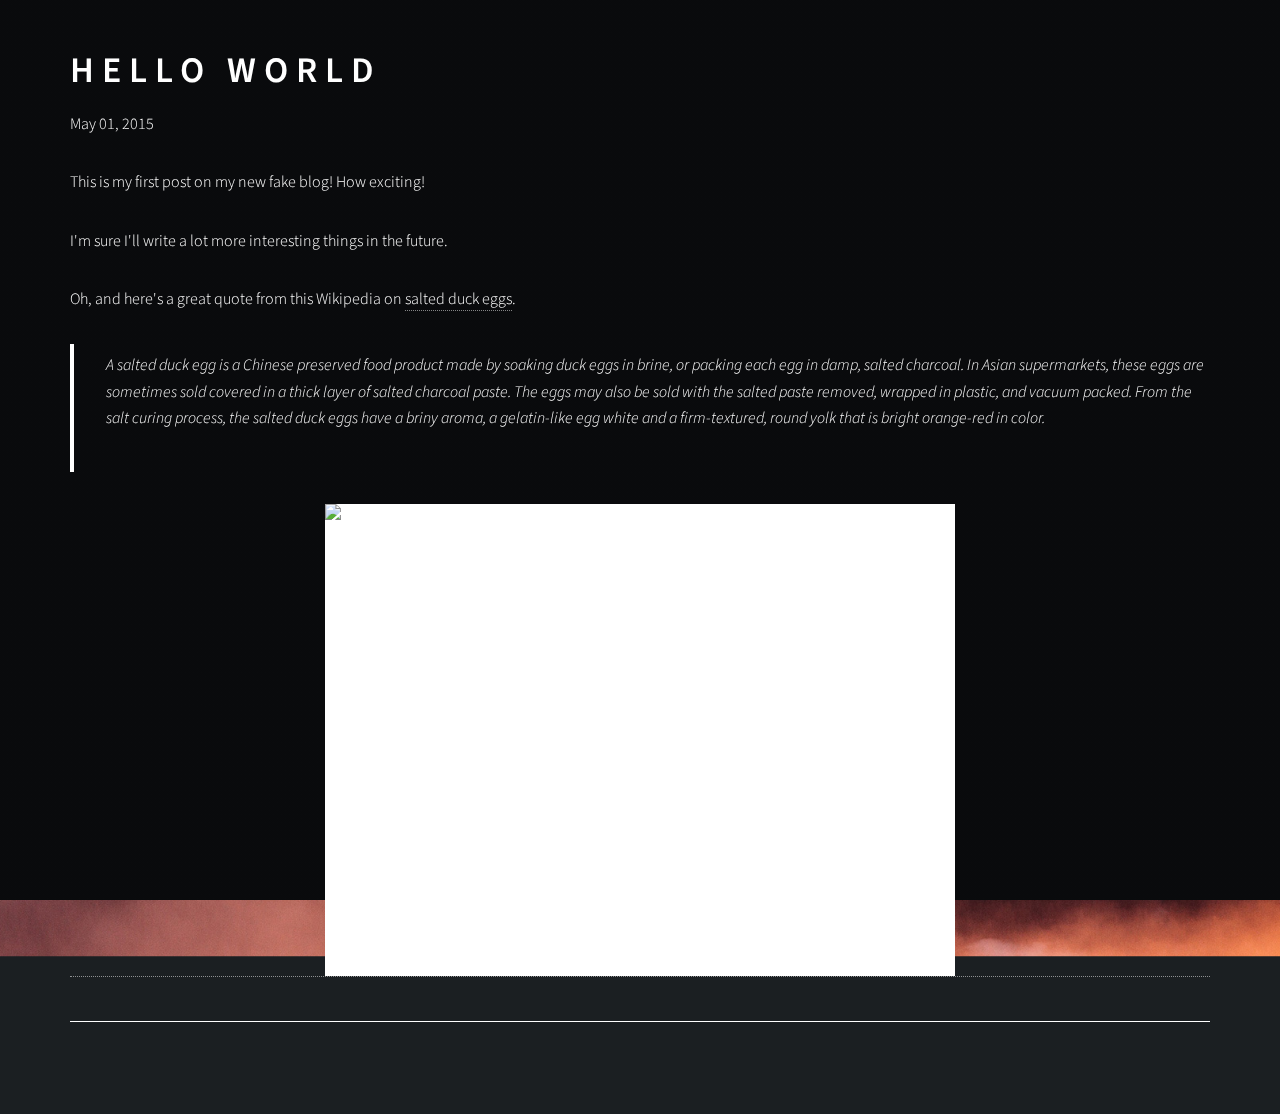
==== commit 0bfd851e: "Fix links" ====
--- a/hello-world/index.html
+++ b/hello-world/index.html
@@ -1,7 +1,7 @@
-<!DOCTYPE html><html><head><meta charset="utf-8"/><meta http-equiv="x-ua-compatible" content="ie=edge"/><meta name="viewport" content="width=device-width, initial-scale=1, shrink-to-fit=no"/><link rel="preload" href="/component---src-layouts-index-js-8674a19d0c419db8d848.js" as="script"/><link rel="preload" href="/component---src-templates-blog-post-js-b6d7c593af478a65a1df.js" as="script"/><link rel="preload" href="/path---hello-world-eda0e0a23bcd8877e423.js" as="script"/><link rel="preload" href="/app-10ddb18a036327837e19.js" as="script"/><link rel="preload" href="/commons-0715db58e0ff93ec7b1f.js" as="script"/><title data-react-helmet="true">Hello World | Nischal Shrestha</title><meta data-react-helmet="true" name="description" content="Github page of Nischal Shrestha"/><style id="gatsby-inlined-css">@import url(https://fonts.googleapis.com/css?family=Source+Sans+Pro:300italic,600italic,300,600);/*!
+<!DOCTYPE html><html><head><meta charset="utf-8"/><meta http-equiv="x-ua-compatible" content="ie=edge"/><meta name="viewport" content="width=device-width, initial-scale=1, shrink-to-fit=no"/><link rel="preload" href="/component---src-layouts-index-js-cc89d49e4e2dbd6ae015.js" as="script"/><link rel="preload" href="/component---src-templates-blog-post-js-b6d7c593af478a65a1df.js" as="script"/><link rel="preload" href="/path---hello-world-eda0e0a23bcd8877e423.js" as="script"/><link rel="preload" href="/app-267e08ed72aba19df6af.js" as="script"/><link rel="preload" href="/commons-0715db58e0ff93ec7b1f.js" as="script"/><title data-react-helmet="true">Hello World | Nischal Shrestha</title><meta data-react-helmet="true" name="description" content="Github page of Nischal Shrestha"/><style id="gatsby-inlined-css">@import url(https://fonts.googleapis.com/css?family=Source+Sans+Pro:300italic,600italic,300,600);/*!
  *  Font Awesome 4.6.3 by @davegandy - http://fontawesome.io - @fontawesome
  *  License - http://fontawesome.io/license (Font: SIL OFL 1.1, CSS: MIT License)
- */@font-face{font-family:FontAwesome;src:url(/static/fontawesome-webfont.25a32416.eot);src:url(/static/fontawesome-webfont.25a32416.eot?#iefix&v=4.6.3) format("embedded-opentype"),url(/static/fontawesome-webfont.e6cf7c6e.woff2) format("woff2"),url(/static/fontawesome-webfont.c8ddf1e5.woff) format("woff"),url(/static/fontawesome-webfont.1dc35d25.ttf) format("truetype"),url(/static/fontawesome-webfont.24c601e7.svg#fontawesomeregular) format("svg");font-weight:400;font-style:normal}.fa{display:inline-block;font:normal normal normal 14px/1 FontAwesome;font-size:inherit;text-rendering:auto;-webkit-font-smoothing:antialiased;-moz-osx-font-smoothing:grayscale}.fa-lg{font-size:1.33333333em;line-height:.75em;vertical-align:-15%}.fa-2x{font-size:2em}.fa-3x{font-size:3em}.fa-4x{font-size:4em}.fa-5x{font-size:5em}.fa-fw{width:1.28571429em;text-align:center}.fa-ul{padding-left:0;margin-left:2.14285714em;list-style-type:none}.fa-ul>li{position:relative}.fa-li{position:absolute;left:-2.14285714em;width:2.14285714em;top:.14285714em;text-align:center}.fa-li.fa-lg{left:-1.85714286em}.fa-border{padding:.2em .25em .15em;border:.08em solid #eee;border-radius:.1em}.fa-pull-left{float:left}.fa-pull-right{float:right}.fa.fa-pull-left{margin-right:.3em}.fa.fa-pull-right{margin-left:.3em}.pull-right{float:right}.pull-left{float:left}.fa.pull-left{margin-right:.3em}.fa.pull-right{margin-left:.3em}.fa-spin{-webkit-animation:fa-spin 2s infinite linear;animation:fa-spin 2s infinite linear}.fa-pulse{-webkit-animation:fa-spin 1s infinite steps(8);animation:fa-spin 1s infinite steps(8)}@-webkit-keyframes fa-spin{0%{-webkit-transform:rotate(0deg);transform:rotate(0deg)}to{-webkit-transform:rotate(359deg);transform:rotate(359deg)}}@keyframes fa-spin{0%{-webkit-transform:rotate(0deg);transform:rotate(0deg)}to{-webkit-transform:rotate(359deg);transform:rotate(359deg)}}.fa-rotate-90{-ms-filter:"progid:DXImageTransform.Microsoft.BasicImage(rotation=1)";-webkit-transform:rotate(90deg);-ms-transform:rotate(90deg);transform:rotate(90deg)}.fa-rotate-180{-ms-filter:"progid:DXImageTransform.Microsoft.BasicImage(rotation=2)";-webkit-transform:rotate(180deg);-ms-transform:rotate(180deg);transform:rotate(180deg)}.fa-rotate-270{-ms-filter:"progid:DXImageTransform.Microsoft.BasicImage(rotation=3)";-webkit-transform:rotate(270deg);-ms-transform:rotate(270deg);transform:rotate(270deg)}.fa-flip-horizontal{-ms-filter:"progid:DXImageTransform.Microsoft.BasicImage(rotation=0, mirror=1)";-webkit-transform:scaleX(-1);-ms-transform:scaleX(-1);transform:scaleX(-1)}.fa-flip-vertical{-ms-filter:"progid:DXImageTransform.Microsoft.BasicImage(rotation=2, mirror=1)";-webkit-transform:scaleY(-1);-ms-transform:scaleY(-1);transform:scaleY(-1)}:root .fa-flip-horizontal,:root .fa-flip-vertical,:root .fa-rotate-90,:root .fa-rotate-180,:root .fa-rotate-270{filter:none}.fa-stack{position:relative;display:inline-block;width:2em;height:2em;line-height:2em;vertical-align:middle}.fa-stack-1x,.fa-stack-2x{position:absolute;left:0;width:100%;text-align:center}.fa-stack-1x{line-height:inherit}.fa-stack-2x{font-size:2em}.fa-inverse{color:#fff}.fa-glass:before{content:"\F000"}.fa-music:before{content:"\F001"}.fa-search:before{content:"\F002"}.fa-envelope-o:before{content:"\F003"}.fa-heart:before{content:"\F004"}.fa-star:before{content:"\F005"}.fa-star-o:before{content:"\F006"}.fa-user:before{content:"\F007"}.fa-film:before{content:"\F008"}.fa-th-large:before{content:"\F009"}.fa-th:before{content:"\F00A"}.fa-th-list:before{content:"\F00B"}.fa-check:before{content:"\F00C"}.fa-close:before,.fa-remove:before,.fa-times:before{content:"\F00D"}.fa-search-plus:before{content:"\F00E"}.fa-search-minus:before{content:"\F010"}.fa-power-off:before{content:"\F011"}.fa-signal:before{content:"\F012"}.fa-cog:before,.fa-gear:before{content:"\F013"}.fa-trash-o:before{content:"\F014"}.fa-home:before{content:"\F015"}.fa-file-o:before{content:"\F016"}.fa-clock-o:before{content:"\F017"}.fa-road:before{content:"\F018"}.fa-download:before{content:"\F019"}.fa-arrow-circle-o-down:before{content:"\F01A"}.fa-arrow-circle-o-up:before{content:"\F01B"}.fa-inbox:before{content:"\F01C"}.fa-play-circle-o:before{content:"\F01D"}.fa-repeat:before,.fa-rotate-right:before{content:"\F01E"}.fa-refresh:before{content:"\F021"}.fa-list-alt:before{content:"\F022"}.fa-lock:before{content:"\F023"}.fa-flag:before{content:"\F024"}.fa-headphones:before{content:"\F025"}.fa-volume-off:before{content:"\F026"}.fa-volume-down:before{content:"\F027"}.fa-volume-up:before{content:"\F028"}.fa-qrcode:before{content:"\F029"}.fa-barcode:before{content:"\F02A"}.fa-tag:before{content:"\F02B"}.fa-tags:before{content:"\F02C"}.fa-book:before{content:"\F02D"}.fa-bookmark:before{content:"\F02E"}.fa-print:before{content:"\F02F"}.fa-camera:before{content:"\F030"}.fa-font:before{content:"\F031"}.fa-bold:before{content:"\F032"}.fa-italic:before{content:"\F033"}.fa-text-height:before{content:"\F034"}.fa-text-width:before{content:"\F035"}.fa-align-left:before{content:"\F036"}.fa-align-center:before{content:"\F037"}.fa-align-right:before{content:"\F038"}.fa-align-justify:before{content:"\F039"}.fa-list:before{content:"\F03A"}.fa-dedent:before,.fa-outdent:before{content:"\F03B"}.fa-indent:before{content:"\F03C"}.fa-video-camera:before{content:"\F03D"}.fa-image:before,.fa-photo:before,.fa-picture-o:before{content:"\F03E"}.fa-pencil:before{content:"\F040"}.fa-map-marker:before{content:"\F041"}.fa-adjust:before{content:"\F042"}.fa-tint:before{content:"\F043"}.fa-edit:before,.fa-pencil-square-o:before{content:"\F044"}.fa-share-square-o:before{content:"\F045"}.fa-check-square-o:before{content:"\F046"}.fa-arrows:before{content:"\F047"}.fa-step-backward:before{content:"\F048"}.fa-fast-backward:before{content:"\F049"}.fa-backward:before{content:"\F04A"}.fa-play:before{content:"\F04B"}.fa-pause:before{content:"\F04C"}.fa-stop:before{content:"\F04D"}.fa-forward:before{content:"\F04E"}.fa-fast-forward:before{content:"\F050"}.fa-step-forward:before{content:"\F051"}.fa-eject:before{content:"\F052"}.fa-chevron-left:before{content:"\F053"}.fa-chevron-right:before{content:"\F054"}.fa-plus-circle:before{content:"\F055"}.fa-minus-circle:before{content:"\F056"}.fa-times-circle:before{content:"\F057"}.fa-check-circle:before{content:"\F058"}.fa-question-circle:before{content:"\F059"}.fa-info-circle:before{content:"\F05A"}.fa-crosshairs:before{content:"\F05B"}.fa-times-circle-o:before{content:"\F05C"}.fa-check-circle-o:before{content:"\F05D"}.fa-ban:before{content:"\F05E"}.fa-arrow-left:before{content:"\F060"}.fa-arrow-right:before{content:"\F061"}.fa-arrow-up:before{content:"\F062"}.fa-arrow-down:before{content:"\F063"}.fa-mail-forward:before,.fa-share:before{content:"\F064"}.fa-expand:before{content:"\F065"}.fa-compress:before{content:"\F066"}.fa-plus:before{content:"\F067"}.fa-minus:before{content:"\F068"}.fa-asterisk:before{content:"\F069"}.fa-exclamation-circle:before{content:"\F06A"}.fa-gift:before{content:"\F06B"}.fa-leaf:before{content:"\F06C"}.fa-fire:before{content:"\F06D"}.fa-eye:before{content:"\F06E"}.fa-eye-slash:before{content:"\F070"}.fa-exclamation-triangle:before,.fa-warning:before{content:"\F071"}.fa-plane:before{content:"\F072"}.fa-calendar:before{content:"\F073"}.fa-random:before{content:"\F074"}.fa-comment:before{content:"\F075"}.fa-magnet:before{content:"\F076"}.fa-chevron-up:before{content:"\F077"}.fa-chevron-down:before{content:"\F078"}.fa-retweet:before{content:"\F079"}.fa-shopping-cart:before{content:"\F07A"}.fa-folder:before{content:"\F07B"}.fa-folder-open:before{content:"\F07C"}.fa-arrows-v:before{content:"\F07D"}.fa-arrows-h:before{content:"\F07E"}.fa-bar-chart-o:before,.fa-bar-chart:before{content:"\F080"}.fa-twitter-square:before{content:"\F081"}.fa-facebook-square:before{content:"\F082"}.fa-camera-retro:before{content:"\F083"}.fa-key:before{content:"\F084"}.fa-cogs:before,.fa-gears:before{content:"\F085"}.fa-comments:before{content:"\F086"}.fa-thumbs-o-up:before{content:"\F087"}.fa-thumbs-o-down:before{content:"\F088"}.fa-star-half:before{content:"\F089"}.fa-heart-o:before{content:"\F08A"}.fa-sign-out:before{content:"\F08B"}.fa-linkedin-square:before{content:"\F08C"}.fa-thumb-tack:before{content:"\F08D"}.fa-external-link:before{content:"\F08E"}.fa-sign-in:before{content:"\F090"}.fa-trophy:before{content:"\F091"}.fa-github-square:before{content:"\F092"}.fa-upload:before{content:"\F093"}.fa-lemon-o:before{content:"\F094"}.fa-phone:before{content:"\F095"}.fa-square-o:before{content:"\F096"}.fa-bookmark-o:before{content:"\F097"}.fa-phone-square:before{content:"\F098"}.fa-twitter:before{content:"\F099"}.fa-facebook-f:before,.fa-facebook:before{content:"\F09A"}.fa-github:before{content:"\F09B"}.fa-unlock:before{content:"\F09C"}.fa-credit-card:before{content:"\F09D"}.fa-feed:before,.fa-rss:before{content:"\F09E"}.fa-hdd-o:before{content:"\F0A0"}.fa-bullhorn:before{content:"\F0A1"}.fa-bell:before{content:"\F0F3"}.fa-certificate:before{content:"\F0A3"}.fa-hand-o-right:before{content:"\F0A4"}.fa-hand-o-left:before{content:"\F0A5"}.fa-hand-o-up:before{content:"\F0A6"}.fa-hand-o-down:before{content:"\F0A7"}.fa-arrow-circle-left:before{content:"\F0A8"}.fa-arrow-circle-right:before{content:"\F0A9"}.fa-arrow-circle-up:before{content:"\F0AA"}.fa-arrow-circle-down:before{content:"\F0AB"}.fa-globe:before{content:"\F0AC"}.fa-wrench:before{content:"\F0AD"}.fa-tasks:before{content:"\F0AE"}.fa-filter:before{content:"\F0B0"}.fa-briefcase:before{content:"\F0B1"}.fa-arrows-alt:before{content:"\F0B2"}.fa-group:before,.fa-users:before{content:"\F0C0"}.fa-chain:before,.fa-link:before{content:"\F0C1"}.fa-cloud:before{content:"\F0C2"}.fa-flask:before{content:"\F0C3"}.fa-cut:before,.fa-scissors:before{content:"\F0C4"}.fa-copy:before,.fa-files-o:before{content:"\F0C5"}.fa-paperclip:before{content:"\F0C6"}.fa-floppy-o:before,.fa-save:before{content:"\F0C7"}.fa-square:before{content:"\F0C8"}.fa-bars:before,.fa-navicon:before,.fa-reorder:before{content:"\F0C9"}.fa-list-ul:before{content:"\F0CA"}.fa-list-ol:before{content:"\F0CB"}.fa-strikethrough:before{content:"\F0CC"}.fa-underline:before{content:"\F0CD"}.fa-table:before{content:"\F0CE"}.fa-magic:before{content:"\F0D0"}.fa-truck:before{content:"\F0D1"}.fa-pinterest:before{content:"\F0D2"}.fa-pinterest-square:before{content:"\F0D3"}.fa-google-plus-square:before{content:"\F0D4"}.fa-google-plus:before{content:"\F0D5"}.fa-money:before{content:"\F0D6"}.fa-caret-down:before{content:"\F0D7"}.fa-caret-up:before{content:"\F0D8"}.fa-caret-left:before{content:"\F0D9"}.fa-caret-right:before{content:"\F0DA"}.fa-columns:before{content:"\F0DB"}.fa-sort:before,.fa-unsorted:before{content:"\F0DC"}.fa-sort-desc:before,.fa-sort-down:before{content:"\F0DD"}.fa-sort-asc:before,.fa-sort-up:before{content:"\F0DE"}.fa-envelope:before{content:"\F0E0"}.fa-linkedin:before{content:"\F0E1"}.fa-rotate-left:before,.fa-undo:before{content:"\F0E2"}.fa-gavel:before,.fa-legal:before{content:"\F0E3"}.fa-dashboard:before,.fa-tachometer:before{content:"\F0E4"}.fa-comment-o:before{content:"\F0E5"}.fa-comments-o:before{content:"\F0E6"}.fa-bolt:before,.fa-flash:before{content:"\F0E7"}.fa-sitemap:before{content:"\F0E8"}.fa-umbrella:before{content:"\F0E9"}.fa-clipboard:before,.fa-paste:before{content:"\F0EA"}.fa-lightbulb-o:before{content:"\F0EB"}.fa-exchange:before{content:"\F0EC"}.fa-cloud-download:before{content:"\F0ED"}.fa-cloud-upload:before{content:"\F0EE"}.fa-user-md:before{content:"\F0F0"}.fa-stethoscope:before{content:"\F0F1"}.fa-suitcase:before{content:"\F0F2"}.fa-bell-o:before{content:"\F0A2"}.fa-coffee:before{content:"\F0F4"}.fa-cutlery:before{content:"\F0F5"}.fa-file-text-o:before{content:"\F0F6"}.fa-building-o:before{content:"\F0F7"}.fa-hospital-o:before{content:"\F0F8"}.fa-ambulance:before{content:"\F0F9"}.fa-medkit:before{content:"\F0FA"}.fa-fighter-jet:before{content:"\F0FB"}.fa-beer:before{content:"\F0FC"}.fa-h-square:before{content:"\F0FD"}.fa-plus-square:before{content:"\F0FE"}.fa-angle-double-left:before{content:"\F100"}.fa-angle-double-right:before{content:"\F101"}.fa-angle-double-up:before{content:"\F102"}.fa-angle-double-down:before{content:"\F103"}.fa-angle-left:before{content:"\F104"}.fa-angle-right:before{content:"\F105"}.fa-angle-up:before{content:"\F106"}.fa-angle-down:before{content:"\F107"}.fa-desktop:before{content:"\F108"}.fa-laptop:before{content:"\F109"}.fa-tablet:before{content:"\F10A"}.fa-mobile-phone:before,.fa-mobile:before{content:"\F10B"}.fa-circle-o:before{content:"\F10C"}.fa-quote-left:before{content:"\F10D"}.fa-quote-right:before{content:"\F10E"}.fa-spinner:before{content:"\F110"}.fa-circle:before{content:"\F111"}.fa-mail-reply:before,.fa-reply:before{content:"\F112"}.fa-github-alt:before{content:"\F113"}.fa-folder-o:before{content:"\F114"}.fa-folder-open-o:before{content:"\F115"}.fa-smile-o:before{content:"\F118"}.fa-frown-o:before{content:"\F119"}.fa-meh-o:before{content:"\F11A"}.fa-gamepad:before{content:"\F11B"}.fa-keyboard-o:before{content:"\F11C"}.fa-flag-o:before{content:"\F11D"}.fa-flag-checkered:before{content:"\F11E"}.fa-terminal:before{content:"\F120"}.fa-code:before{content:"\F121"}.fa-mail-reply-all:before,.fa-reply-all:before{content:"\F122"}.fa-star-half-empty:before,.fa-star-half-full:before,.fa-star-half-o:before{content:"\F123"}.fa-location-arrow:before{content:"\F124"}.fa-crop:before{content:"\F125"}.fa-code-fork:before{content:"\F126"}.fa-chain-broken:before,.fa-unlink:before{content:"\F127"}.fa-question:before{content:"\F128"}.fa-info:before{content:"\F129"}.fa-exclamation:before{content:"\F12A"}.fa-superscript:before{content:"\F12B"}.fa-subscript:before{content:"\F12C"}.fa-eraser:before{content:"\F12D"}.fa-puzzle-piece:before{content:"\F12E"}.fa-microphone:before{content:"\F130"}.fa-microphone-slash:before{content:"\F131"}.fa-shield:before{content:"\F132"}.fa-calendar-o:before{content:"\F133"}.fa-fire-extinguisher:before{content:"\F134"}.fa-rocket:before{content:"\F135"}.fa-maxcdn:before{content:"\F136"}.fa-chevron-circle-left:before{content:"\F137"}.fa-chevron-circle-right:before{content:"\F138"}.fa-chevron-circle-up:before{content:"\F139"}.fa-chevron-circle-down:before{content:"\F13A"}.fa-html5:before{content:"\F13B"}.fa-css3:before{content:"\F13C"}.fa-anchor:before{content:"\F13D"}.fa-unlock-alt:before{content:"\F13E"}.fa-bullseye:before{content:"\F140"}.fa-ellipsis-h:before{content:"\F141"}.fa-ellipsis-v:before{content:"\F142"}.fa-rss-square:before{content:"\F143"}.fa-play-circle:before{content:"\F144"}.fa-ticket:before{content:"\F145"}.fa-minus-square:before{content:"\F146"}.fa-minus-square-o:before{content:"\F147"}.fa-level-up:before{content:"\F148"}.fa-level-down:before{content:"\F149"}.fa-check-square:before{content:"\F14A"}.fa-pencil-square:before{content:"\F14B"}.fa-external-link-square:before{content:"\F14C"}.fa-share-square:before{content:"\F14D"}.fa-compass:before{content:"\F14E"}.fa-caret-square-o-down:before,.fa-toggle-down:before{content:"\F150"}.fa-caret-square-o-up:before,.fa-toggle-up:before{content:"\F151"}.fa-caret-square-o-right:before,.fa-toggle-right:before{content:"\F152"}.fa-eur:before,.fa-euro:before{content:"\F153"}.fa-gbp:before{content:"\F154"}.fa-dollar:before,.fa-usd:before{content:"\F155"}.fa-inr:before,.fa-rupee:before{content:"\F156"}.fa-cny:before,.fa-jpy:before,.fa-rmb:before,.fa-yen:before{content:"\F157"}.fa-rouble:before,.fa-rub:before,.fa-ruble:before{content:"\F158"}.fa-krw:before,.fa-won:before{content:"\F159"}.fa-bitcoin:before,.fa-btc:before{content:"\F15A"}.fa-file:before{content:"\F15B"}.fa-file-text:before{content:"\F15C"}.fa-sort-alpha-asc:before{content:"\F15D"}.fa-sort-alpha-desc:before{content:"\F15E"}.fa-sort-amount-asc:before{content:"\F160"}.fa-sort-amount-desc:before{content:"\F161"}.fa-sort-numeric-asc:before{content:"\F162"}.fa-sort-numeric-desc:before{content:"\F163"}.fa-thumbs-up:before{content:"\F164"}.fa-thumbs-down:before{content:"\F165"}.fa-youtube-square:before{content:"\F166"}.fa-youtube:before{content:"\F167"}.fa-xing:before{content:"\F168"}.fa-xing-square:before{content:"\F169"}.fa-youtube-play:before{content:"\F16A"}.fa-dropbox:before{content:"\F16B"}.fa-stack-overflow:before{content:"\F16C"}.fa-instagram:before{content:"\F16D"}.fa-flickr:before{content:"\F16E"}.fa-adn:before{content:"\F170"}.fa-bitbucket:before{content:"\F171"}.fa-bitbucket-square:before{content:"\F172"}.fa-tumblr:before{content:"\F173"}.fa-tumblr-square:before{content:"\F174"}.fa-long-arrow-down:before{content:"\F175"}.fa-long-arrow-up:before{content:"\F176"}.fa-long-arrow-left:before{content:"\F177"}.fa-long-arrow-right:before{content:"\F178"}.fa-apple:before{content:"\F179"}.fa-windows:before{content:"\F17A"}.fa-android:before{content:"\F17B"}.fa-linux:before{content:"\F17C"}.fa-dribbble:before{content:"\F17D"}.fa-skype:before{content:"\F17E"}.fa-foursquare:before{content:"\F180"}.fa-trello:before{content:"\F181"}.fa-female:before{content:"\F182"}.fa-male:before{content:"\F183"}.fa-gittip:before,.fa-gratipay:before{content:"\F184"}.fa-sun-o:before{content:"\F185"}.fa-moon-o:before{content:"\F186"}.fa-archive:before{content:"\F187"}.fa-bug:before{content:"\F188"}.fa-vk:before{content:"\F189"}.fa-weibo:before{content:"\F18A"}.fa-renren:before{content:"\F18B"}.fa-pagelines:before{content:"\F18C"}.fa-stack-exchange:before{content:"\F18D"}.fa-arrow-circle-o-right:before{content:"\F18E"}.fa-arrow-circle-o-left:before{content:"\F190"}.fa-caret-square-o-left:before,.fa-toggle-left:before{content:"\F191"}.fa-dot-circle-o:before{content:"\F192"}.fa-wheelchair:before{content:"\F193"}.fa-vimeo-square:before{content:"\F194"}.fa-try:before,.fa-turkish-lira:before{content:"\F195"}.fa-plus-square-o:before{content:"\F196"}.fa-space-shuttle:before{content:"\F197"}.fa-slack:before{content:"\F198"}.fa-envelope-square:before{content:"\F199"}.fa-wordpress:before{content:"\F19A"}.fa-openid:before{content:"\F19B"}.fa-bank:before,.fa-institution:before,.fa-university:before{content:"\F19C"}.fa-graduation-cap:before,.fa-mortar-board:before{content:"\F19D"}.fa-yahoo:before{content:"\F19E"}.fa-google:before{content:"\F1A0"}.fa-reddit:before{content:"\F1A1"}.fa-reddit-square:before{content:"\F1A2"}.fa-stumbleupon-circle:before{content:"\F1A3"}.fa-stumbleupon:before{content:"\F1A4"}.fa-delicious:before{content:"\F1A5"}.fa-digg:before{content:"\F1A6"}.fa-pied-piper-pp:before{content:"\F1A7"}.fa-pied-piper-alt:before{content:"\F1A8"}.fa-drupal:before{content:"\F1A9"}.fa-joomla:before{content:"\F1AA"}.fa-language:before{content:"\F1AB"}.fa-fax:before{content:"\F1AC"}.fa-building:before{content:"\F1AD"}.fa-child:before{content:"\F1AE"}.fa-paw:before{content:"\F1B0"}.fa-spoon:before{content:"\F1B1"}.fa-cube:before{content:"\F1B2"}.fa-cubes:before{content:"\F1B3"}.fa-behance:before{content:"\F1B4"}.fa-behance-square:before{content:"\F1B5"}.fa-steam:before{content:"\F1B6"}.fa-steam-square:before{content:"\F1B7"}.fa-recycle:before{content:"\F1B8"}.fa-automobile:before,.fa-car:before{content:"\F1B9"}.fa-cab:before,.fa-taxi:before{content:"\F1BA"}.fa-tree:before{content:"\F1BB"}.fa-spotify:before{content:"\F1BC"}.fa-deviantart:before{content:"\F1BD"}.fa-soundcloud:before{content:"\F1BE"}.fa-database:before{content:"\F1C0"}.fa-file-pdf-o:before{content:"\F1C1"}.fa-file-word-o:before{content:"\F1C2"}.fa-file-excel-o:before{content:"\F1C3"}.fa-file-powerpoint-o:before{content:"\F1C4"}.fa-file-image-o:before,.fa-file-photo-o:before,.fa-file-picture-o:before{content:"\F1C5"}.fa-file-archive-o:before,.fa-file-zip-o:before{content:"\F1C6"}.fa-file-audio-o:before,.fa-file-sound-o:before{content:"\F1C7"}.fa-file-movie-o:before,.fa-file-video-o:before{content:"\F1C8"}.fa-file-code-o:before{content:"\F1C9"}.fa-vine:before{content:"\F1CA"}.fa-codepen:before{content:"\F1CB"}.fa-jsfiddle:before{content:"\F1CC"}.fa-life-bouy:before,.fa-life-buoy:before,.fa-life-ring:before,.fa-life-saver:before,.fa-support:before{content:"\F1CD"}.fa-circle-o-notch:before{content:"\F1CE"}.fa-ra:before,.fa-rebel:before,.fa-resistance:before{content:"\F1D0"}.fa-empire:before,.fa-ge:before{content:"\F1D1"}.fa-git-square:before{content:"\F1D2"}.fa-git:before{content:"\F1D3"}.fa-hacker-news:before,.fa-y-combinator-square:before,.fa-yc-square:before{content:"\F1D4"}.fa-tencent-weibo:before{content:"\F1D5"}.fa-qq:before{content:"\F1D6"}.fa-wechat:before,.fa-weixin:before{content:"\F1D7"}.fa-paper-plane:before,.fa-send:before{content:"\F1D8"}.fa-paper-plane-o:before,.fa-send-o:before{content:"\F1D9"}.fa-history:before{content:"\F1DA"}.fa-circle-thin:before{content:"\F1DB"}.fa-header:before{content:"\F1DC"}.fa-paragraph:before{content:"\F1DD"}.fa-sliders:before{content:"\F1DE"}.fa-share-alt:before{content:"\F1E0"}.fa-share-alt-square:before{content:"\F1E1"}.fa-bomb:before{content:"\F1E2"}.fa-futbol-o:before,.fa-soccer-ball-o:before{content:"\F1E3"}.fa-tty:before{content:"\F1E4"}.fa-binoculars:before{content:"\F1E5"}.fa-plug:before{content:"\F1E6"}.fa-slideshare:before{content:"\F1E7"}.fa-twitch:before{content:"\F1E8"}.fa-yelp:before{content:"\F1E9"}.fa-newspaper-o:before{content:"\F1EA"}.fa-wifi:before{content:"\F1EB"}.fa-calculator:before{content:"\F1EC"}.fa-paypal:before{content:"\F1ED"}.fa-google-wallet:before{content:"\F1EE"}.fa-cc-visa:before{content:"\F1F0"}.fa-cc-mastercard:before{content:"\F1F1"}.fa-cc-discover:before{content:"\F1F2"}.fa-cc-amex:before{content:"\F1F3"}.fa-cc-paypal:before{content:"\F1F4"}.fa-cc-stripe:before{content:"\F1F5"}.fa-bell-slash:before{content:"\F1F6"}.fa-bell-slash-o:before{content:"\F1F7"}.fa-trash:before{content:"\F1F8"}.fa-copyright:before{content:"\F1F9"}.fa-at:before{content:"\F1FA"}.fa-eyedropper:before{content:"\F1FB"}.fa-paint-brush:before{content:"\F1FC"}.fa-birthday-cake:before{content:"\F1FD"}.fa-area-chart:before{content:"\F1FE"}.fa-pie-chart:before{content:"\F200"}.fa-line-chart:before{content:"\F201"}.fa-lastfm:before{content:"\F202"}.fa-lastfm-square:before{content:"\F203"}.fa-toggle-off:before{content:"\F204"}.fa-toggle-on:before{content:"\F205"}.fa-bicycle:before{content:"\F206"}.fa-bus:before{content:"\F207"}.fa-ioxhost:before{content:"\F208"}.fa-angellist:before{content:"\F209"}.fa-cc:before{content:"\F20A"}.fa-ils:before,.fa-shekel:before,.fa-sheqel:before{content:"\F20B"}.fa-meanpath:before{content:"\F20C"}.fa-buysellads:before{content:"\F20D"}.fa-connectdevelop:before{content:"\F20E"}.fa-dashcube:before{content:"\F210"}.fa-forumbee:before{content:"\F211"}.fa-leanpub:before{content:"\F212"}.fa-sellsy:before{content:"\F213"}.fa-shirtsinbulk:before{content:"\F214"}.fa-simplybuilt:before{content:"\F215"}.fa-skyatlas:before{content:"\F216"}.fa-cart-plus:before{content:"\F217"}.fa-cart-arrow-down:before{content:"\F218"}.fa-diamond:before{content:"\F219"}.fa-ship:before{content:"\F21A"}.fa-user-secret:before{content:"\F21B"}.fa-motorcycle:before{content:"\F21C"}.fa-street-view:before{content:"\F21D"}.fa-heartbeat:before{content:"\F21E"}.fa-venus:before{content:"\F221"}.fa-mars:before{content:"\F222"}.fa-mercury:before{content:"\F223"}.fa-intersex:before,.fa-transgender:before{content:"\F224"}.fa-transgender-alt:before{content:"\F225"}.fa-venus-double:before{content:"\F226"}.fa-mars-double:before{content:"\F227"}.fa-venus-mars:before{content:"\F228"}.fa-mars-stroke:before{content:"\F229"}.fa-mars-stroke-v:before{content:"\F22A"}.fa-mars-stroke-h:before{content:"\F22B"}.fa-neuter:before{content:"\F22C"}.fa-genderless:before{content:"\F22D"}.fa-facebook-official:before{content:"\F230"}.fa-pinterest-p:before{content:"\F231"}.fa-whatsapp:before{content:"\F232"}.fa-server:before{content:"\F233"}.fa-user-plus:before{content:"\F234"}.fa-user-times:before{content:"\F235"}.fa-bed:before,.fa-hotel:before{content:"\F236"}.fa-viacoin:before{content:"\F237"}.fa-train:before{content:"\F238"}.fa-subway:before{content:"\F239"}.fa-medium:before{content:"\F23A"}.fa-y-combinator:before,.fa-yc:before{content:"\F23B"}.fa-optin-monster:before{content:"\F23C"}.fa-opencart:before{content:"\F23D"}.fa-expeditedssl:before{content:"\F23E"}.fa-battery-4:before,.fa-battery-full:before{content:"\F240"}.fa-battery-3:before,.fa-battery-three-quarters:before{content:"\F241"}.fa-battery-2:before,.fa-battery-half:before{content:"\F242"}.fa-battery-1:before,.fa-battery-quarter:before{content:"\F243"}.fa-battery-0:before,.fa-battery-empty:before{content:"\F244"}.fa-mouse-pointer:before{content:"\F245"}.fa-i-cursor:before{content:"\F246"}.fa-object-group:before{content:"\F247"}.fa-object-ungroup:before{content:"\F248"}.fa-sticky-note:before{content:"\F249"}.fa-sticky-note-o:before{content:"\F24A"}.fa-cc-jcb:before{content:"\F24B"}.fa-cc-diners-club:before{content:"\F24C"}.fa-clone:before{content:"\F24D"}.fa-balance-scale:before{content:"\F24E"}.fa-hourglass-o:before{content:"\F250"}.fa-hourglass-1:before,.fa-hourglass-start:before{content:"\F251"}.fa-hourglass-2:before,.fa-hourglass-half:before{content:"\F252"}.fa-hourglass-3:before,.fa-hourglass-end:before{content:"\F253"}.fa-hourglass:before{content:"\F254"}.fa-hand-grab-o:before,.fa-hand-rock-o:before{content:"\F255"}.fa-hand-paper-o:before,.fa-hand-stop-o:before{content:"\F256"}.fa-hand-scissors-o:before{content:"\F257"}.fa-hand-lizard-o:before{content:"\F258"}.fa-hand-spock-o:before{content:"\F259"}.fa-hand-pointer-o:before{content:"\F25A"}.fa-hand-peace-o:before{content:"\F25B"}.fa-trademark:before{content:"\F25C"}.fa-registered:before{content:"\F25D"}.fa-creative-commons:before{content:"\F25E"}.fa-gg:before{content:"\F260"}.fa-gg-circle:before{content:"\F261"}.fa-tripadvisor:before{content:"\F262"}.fa-odnoklassniki:before{content:"\F263"}.fa-odnoklassniki-square:before{content:"\F264"}.fa-get-pocket:before{content:"\F265"}.fa-wikipedia-w:before{content:"\F266"}.fa-safari:before{content:"\F267"}.fa-chrome:before{content:"\F268"}.fa-firefox:before{content:"\F269"}.fa-opera:before{content:"\F26A"}.fa-internet-explorer:before{content:"\F26B"}.fa-television:before,.fa-tv:before{content:"\F26C"}.fa-contao:before{content:"\F26D"}.fa-500px:before{content:"\F26E"}.fa-amazon:before{content:"\F270"}.fa-calendar-plus-o:before{content:"\F271"}.fa-calendar-minus-o:before{content:"\F272"}.fa-calendar-times-o:before{content:"\F273"}.fa-calendar-check-o:before{content:"\F274"}.fa-industry:before{content:"\F275"}.fa-map-pin:before{content:"\F276"}.fa-map-signs:before{content:"\F277"}.fa-map-o:before{content:"\F278"}.fa-map:before{content:"\F279"}.fa-commenting:before{content:"\F27A"}.fa-commenting-o:before{content:"\F27B"}.fa-houzz:before{content:"\F27C"}.fa-vimeo:before{content:"\F27D"}.fa-black-tie:before{content:"\F27E"}.fa-fonticons:before{content:"\F280"}.fa-reddit-alien:before{content:"\F281"}.fa-edge:before{content:"\F282"}.fa-credit-card-alt:before{content:"\F283"}.fa-codiepie:before{content:"\F284"}.fa-modx:before{content:"\F285"}.fa-fort-awesome:before{content:"\F286"}.fa-usb:before{content:"\F287"}.fa-product-hunt:before{content:"\F288"}.fa-mixcloud:before{content:"\F289"}.fa-scribd:before{content:"\F28A"}.fa-pause-circle:before{content:"\F28B"}.fa-pause-circle-o:before{content:"\F28C"}.fa-stop-circle:before{content:"\F28D"}.fa-stop-circle-o:before{content:"\F28E"}.fa-shopping-bag:before{content:"\F290"}.fa-shopping-basket:before{content:"\F291"}.fa-hashtag:before{content:"\F292"}.fa-bluetooth:before{content:"\F293"}.fa-bluetooth-b:before{content:"\F294"}.fa-percent:before{content:"\F295"}.fa-gitlab:before{content:"\F296"}.fa-wpbeginner:before{content:"\F297"}.fa-wpforms:before{content:"\F298"}.fa-envira:before{content:"\F299"}.fa-universal-access:before{content:"\F29A"}.fa-wheelchair-alt:before{content:"\F29B"}.fa-question-circle-o:before{content:"\F29C"}.fa-blind:before{content:"\F29D"}.fa-audio-description:before{content:"\F29E"}.fa-volume-control-phone:before{content:"\F2A0"}.fa-braille:before{content:"\F2A1"}.fa-assistive-listening-systems:before{content:"\F2A2"}.fa-american-sign-language-interpreting:before,.fa-asl-interpreting:before{content:"\F2A3"}.fa-deaf:before,.fa-deafness:before,.fa-hard-of-hearing:before{content:"\F2A4"}.fa-glide:before{content:"\F2A5"}.fa-glide-g:before{content:"\F2A6"}.fa-sign-language:before,.fa-signing:before{content:"\F2A7"}.fa-low-vision:before{content:"\F2A8"}.fa-viadeo:before{content:"\F2A9"}.fa-viadeo-square:before{content:"\F2AA"}.fa-snapchat:before{content:"\F2AB"}.fa-snapchat-ghost:before{content:"\F2AC"}.fa-snapchat-square:before{content:"\F2AD"}.fa-pied-piper:before{content:"\F2AE"}.fa-first-order:before{content:"\F2B0"}.fa-yoast:before{content:"\F2B1"}.fa-themeisle:before{content:"\F2B2"}.fa-google-plus-circle:before,.fa-google-plus-official:before{content:"\F2B3"}.fa-fa:before,.fa-font-awesome:before{content:"\F2B4"}.sr-only{position:absolute;width:1px;height:1px;padding:0;margin:-1px;overflow:hidden;clip:rect(0,0,0,0);border:0}.sr-only-focusable:active,.sr-only-focusable:focus{position:static;width:auto;height:auto;margin:0;overflow:visible;clip:auto}a,abbr,acronym,address,applet,article,aside,audio,b,big,blockquote,body,canvas,caption,center,cite,code,dd,del,details,dfn,div,dl,dt,em,embed,fieldset,figcaption,figure,footer,form,h1,h2,h3,h4,h5,h6,header,hgroup,html,i,iframe,img,ins,kbd,label,legend,li,mark,menu,nav,object,ol,output,p,pre,q,ruby,s,samp,section,small,span,strike,strong,sub,summary,sup,table,tbody,td,tfoot,th,thead,time,tr,tt,u,ul,var,video{margin:0;padding:0;border:0;font-size:100%;font:inherit;vertical-align:baseline}article,aside,details,figcaption,figure,footer,header,hgroup,menu,nav,section{display:block}body{line-height:1}ol,ul{list-style:none}blockquote,q{quotes:none}blockquote:after,blockquote:before,q:after,q:before{content:"";content:none}table{border-collapse:collapse;border-spacing:0}body{-webkit-text-size-adjust:none}*,:after,:before{-moz-box-sizing:border-box;-webkit-box-sizing:border-box;box-sizing:border-box}@-ms-viewport{width:device-width}@media screen and (max-width:480px){body,html{min-width:320px}}body{background:#1b1f22}body .body.is-loading *,body .body.is-loading :after,body .body.is-loading :before,body.is-loading *,body.is-loading :after,body.is-loading :before,body.is-switching *,body.is-switching :after,body.is-switching :before{-moz-animation:none!important;-webkit-animation:none!important;-ms-animation:none!important;animation:none!important;-moz-transition:none!important;-webkit-transition:none!important;-ms-transition:none!important;transition:none!important;-moz-transition-delay:none!important;-webkit-transition-delay:none!important;-ms-transition-delay:none!important;transition-delay:none!important}html{font-size:16pt}@media screen and (max-width:1680px){html{font-size:12pt}}@media screen and (max-width:736px){html{font-size:11pt}}@media screen and (max-width:360px){html{font-size:10pt}}body,input,select,textarea{color:#fff;font-family:Source Sans Pro,sans-serif;font-weight:300;font-size:1rem;line-height:1.65}a{-moz-transition:color .2s ease-in-out,background-color .2s ease-in-out,border-bottom-color .2s ease-in-out;-webkit-transition:color .2s ease-in-out,background-color .2s ease-in-out,border-bottom-color .2s ease-in-out;-ms-transition:color .2s ease-in-out,background-color .2s ease-in-out,border-bottom-color .2s ease-in-out;transition:color .2s ease-in-out,background-color .2s ease-in-out,border-bottom-color .2s ease-in-out;border-bottom:1px dotted hsla(0,0%,100%,.5);text-decoration:none;color:inherit}a:hover{border-bottom-color:transparent}b,strong{color:#fff;font-weight:600}em,i{font-style:italic}p{margin:0 0 2rem}h1,h2,h3,h4,h5,h6{color:#fff;font-weight:600;line-height:1.5;margin:0 0 1rem;text-transform:uppercase;letter-spacing:.2rem}h1 a,h2 a,h3 a,h4 a,h5 a,h6 a{color:inherit;text-decoration:none}h1.major,h2.major,h3.major,h4.major,h5.major,h6.major{border-bottom:1px solid #fff;width:-moz-max-content;width:-webkit-max-content;width:-ms-max-content;width:max-content;padding-bottom:.5rem;margin:0 0 2rem}h1{font-size:2.25rem;line-height:1.3}h1,h2{letter-spacing:.5rem}h2{font-size:1.5rem;line-height:1.4}h3{font-size:1rem}h4{font-size:.8rem}h5{font-size:.7rem}h6{font-size:.6rem}@media screen and (max-width:736px){h1{font-size:1.75rem;line-height:1.4}h2{font-size:1.25em;line-height:1.5}}sub{top:.5rem}sub,sup{font-size:.8rem;position:relative}sup{top:-.5rem}blockquote{border-left:4px solid #fff;font-style:italic;margin:0 0 2rem;padding:.5rem 0 .5rem 2rem}code{background:hsla(0,0%,100%,.075);border-radius:4px;margin:0 .25rem;padding:.25rem .65rem}code,pre{font-family:Courier New,monospace;font-size:.9rem}pre{-webkit-overflow-scrolling:touch;margin:0 0 2rem}pre code{display:block;line-height:1.75;padding:1rem 1.5rem;overflow-x:auto}hr{border:0;border-bottom:1px solid #fff;margin:2.75rem 0}.align-left{text-align:left}.align-center{text-align:center}.align-right{text-align:right}form{margin:0 0 2.5rem}form .field{margin:0 0 1.5rem}form .field.half{width:50%;float:left;padding:0 0 0 .75rem}form .field.half.first{padding:0 .75rem 0 0}form>.actions{margin:1.875rem 0 0!important}@media screen and (max-width:736px){form .field{margin:0 0 1.125rem}form .field.half{padding:0 0 0 .5625rem}form .field.half.first{padding:0 .5625rem 0 0}form>.actions{margin:1.5rem 0 0!important}}@media screen and (max-width:480px){form .field.half{width:100%;float:none;padding:0}form .field.half.first{padding:0}}label{color:#fff;display:block;font-size:.8rem;font-weight:300;letter-spacing:.2rem;line-height:1.5;margin:0 0 1rem;text-transform:uppercase}input[type=email],input[type=password],input[type=tel],input[type=text],select,textarea{-moz-appearance:none;-webkit-appearance:none;-ms-appearance:none;appearance:none;-moz-transition:border-color .2s ease-in-out,box-shadow .2s ease-in-out,background-color .2s ease-in-out;-webkit-transition:border-color .2s ease-in-out,box-shadow .2s ease-in-out,background-color .2s ease-in-out;-ms-transition:border-color .2s ease-in-out,box-shadow .2s ease-in-out,background-color .2s ease-in-out;transition:border-color .2s ease-in-out,box-shadow .2s ease-in-out,background-color .2s ease-in-out;background:transparent;border-radius:4px;border:1px solid #fff;color:inherit;display:block;outline:0;padding:0 1rem;text-decoration:none;width:100%}input[type=email]:invalid,input[type=password]:invalid,input[type=tel]:invalid,input[type=text]:invalid,select:invalid,textarea:invalid{box-shadow:none}input[type=email]:focus,input[type=password]:focus,input[type=tel]:focus,input[type=text]:focus,select:focus,textarea:focus{background:hsla(0,0%,100%,.075);border-color:#fff;box-shadow:0 0 0 1px #fff}select option{background:#1b1f22;color:#fff}.select-wrapper{text-decoration:none;display:block;position:relative}.select-wrapper:before{-moz-osx-font-smoothing:grayscale;-webkit-font-smoothing:antialiased;font-family:FontAwesome;font-style:normal;font-weight:400;text-transform:none!important;color:#fff;content:"\F107";display:block;height:2.75rem;line-height:calc(2.75rem + 0em);pointer-events:none;position:absolute;right:0;text-align:center;top:0;width:2.75rem}.select-wrapper select::-ms-expand{display:none}input[type=email],input[type=password],input[type=text],select{height:2.75rem}textarea{padding:.75rem 1rem}input[type=checkbox],input[type=radio]{-moz-appearance:none;-webkit-appearance:none;-ms-appearance:none;appearance:none;display:block;float:left;margin-right:-2rem;opacity:0;width:1rem;z-index:-1}input[type=checkbox]+label,input[type=radio]+label{text-decoration:none;-moz-user-select:none;-webkit-user-select:none;-ms-user-select:none;user-select:none;color:#fff;cursor:pointer;display:inline-block;font-size:.8rem;font-weight:300;margin:0 0 .5rem;padding-left:2.65rem;padding-right:.75rem;position:relative}input[type=checkbox]+label:before,input[type=radio]+label:before{-moz-osx-font-smoothing:grayscale;-webkit-font-smoothing:antialiased;font-family:FontAwesome;font-style:normal;font-weight:400;text-transform:none!important;-moz-transition:border-color .2s ease-in-out,box-shadow .2s ease-in-out,background-color .2s ease-in-out;-webkit-transition:border-color .2s ease-in-out,box-shadow .2s ease-in-out,background-color .2s ease-in-out;-ms-transition:border-color .2s ease-in-out,box-shadow .2s ease-in-out,background-color .2s ease-in-out;transition:border-color .2s ease-in-out,box-shadow .2s ease-in-out,background-color .2s ease-in-out;border-radius:4px;border:1px solid #fff;content:"";display:inline-block;height:1.65rem;left:0;line-height:calc(1.58125rem + 0em);position:absolute;text-align:center;top:-.125rem;width:1.65rem}input[type=checkbox]:checked+label:before,input[type=radio]:checked+label:before{background:#fff!important;border-color:#fff!important;color:#1b1f22;content:"\F00C"}input[type=checkbox]:focus+label:before,input[type=radio]:focus+label:before{background:hsla(0,0%,100%,.075);border-color:#fff;box-shadow:0 0 0 1px #fff}input[type=checkbox]+label:before{border-radius:4px}input[type=radio]+label:before{border-radius:100%}::-webkit-input-placeholder{color:hsla(0,0%,100%,.5)!important;opacity:1}:-moz-placeholder,::-moz-placeholder{color:hsla(0,0%,100%,.5)!important;opacity:1}:-ms-input-placeholder{color:hsla(0,0%,100%,.5)!important;opacity:1}.formerize-placeholder{color:hsla(0,0%,100%,.5)!important;opacity:1}.box{border-radius:4px;border:1px solid #fff;margin-bottom:2rem;padding:1.5em}.box>:last-child,.box>:last-child>:last-child,.box>:last-child>:last-child>:last-child{margin-bottom:0}.box.alt{border:0;border-radius:0;padding:0}.icon{text-decoration:none;border-bottom:none;position:relative}.icon:before{-moz-osx-font-smoothing:grayscale;-webkit-font-smoothing:antialiased;font-family:FontAwesome;font-style:normal;font-weight:400;text-transform:none!important}.icon>.label{display:none}.image{border-radius:4px;border:0;display:inline-block;position:relative}.image:before{-moz-pointer-events:none;-webkit-pointer-events:none;-ms-pointer-events:none;pointer-events:none;background-image:url([data-uri]);background-color:rgba(19,21,25,.5);content:"";height:100%;left:0;opacity:.5;position:absolute;top:0;width:100%}.image:before,.image img{border-radius:4px;display:block}.image.left,.image.right{max-width:40%}.image.left img,.image.right img{width:100%}.image.left{float:left;padding:0 1.5em 1em 0;top:.25em}.image.right{float:right;padding:0 0 1em 1.5em;top:.25em}.image.fit{display:block;margin:0 0 2rem;width:100%}.image.fit img{width:100%}.image.main{display:block;margin:2.5rem 0;width:100%}.image.main img{width:100%}@media screen and (max-width:736px){.image.main{margin:2rem 0}}@media screen and (max-width:480px){.image.main{margin:1.5rem 0}}ol{list-style:decimal;margin:0 0 2rem;padding-left:1.25em}ol li{padding-left:.25em}ul{list-style:disc;margin:0 0 2rem;padding-left:1em}ul li{padding-left:.5em}ul.alt{list-style:none;padding-left:0}ul.alt li{border-top:1px solid #fff;padding:.5em 0}ul.alt li:first-child{border-top:0;padding-top:0}ul.icons{cursor:default;list-style:none;padding-left:0}ul.icons li{display:inline-block;padding:0 .75em 0 0}ul.icons li:last-child{padding-right:0}ul.icons li a{border-radius:100%;box-shadow:inset 0 0 0 1px #fff;display:inline-block;height:2.25rem;line-height:2.25rem;text-align:center;width:2.25rem}ul.icons li a:hover{background-color:hsla(0,0%,100%,.075)}ul.icons li a:active{background-color:hsla(0,0%,100%,.175)}ul.actions{cursor:default;list-style:none;padding-left:0}ul.actions li{display:inline-block;padding:0 1rem 0 0;vertical-align:middle}ul.actions li:last-child{padding-right:0}ul.actions.small li{padding:0 .5rem 0 0}ul.actions.vertical li{display:block;padding:1rem 0 0}ul.actions.vertical li:first-child{padding-top:0}ul.actions.vertical li>*{margin-bottom:0}ul.actions.vertical.small li{padding:.5rem 0 0}ul.actions.vertical.small li:first-child{padding-top:0}ul.actions.fit{display:table;margin-left:-1rem;padding:0;table-layout:fixed;width:calc(100% + 1rem)}ul.actions.fit li{display:table-cell;padding:0 0 0 1rem}ul.actions.fit li>*{margin-bottom:0}ul.actions.fit.small{margin-left:-.5rem;width:calc(100% + .5rem)}ul.actions.fit.small li{padding:0 0 0 .5rem}@media screen and (max-width:480px){ul.actions{margin:0 0 2rem}ul.actions li{padding:1rem 0 0;display:block;text-align:center;width:100%}ul.actions li:first-child{padding-top:0}ul.actions li>*{width:100%;margin:0!important}ul.actions li>.icon:before{margin-left:-2em}ul.actions.small li{padding:.5rem 0 0}ul.actions.small li:first-child{padding-top:0}}dl{margin:0 0 2rem}dl dt{display:block;font-weight:600;margin:0 0 1rem}dl dd{margin-left:2rem}.table-wrapper{-webkit-overflow-scrolling:touch;overflow-x:auto}table{margin:0 0 2rem;width:100%}table tbody tr{border:1px solid #fff;border-left:0;border-right:0}table tbody tr:nth-child(odd){background-color:hsla(0,0%,100%,.075)}table td{padding:.75em}table th{color:#fff;font-size:.9em;font-weight:600;padding:0 .75em .75em;text-align:left}table thead{border-bottom:2px solid #fff}table tfoot{border-top:2px solid #fff}table.alt{border-collapse:separate}table.alt tbody tr td{border:1px solid #fff;border-left-width:0;border-top-width:0}table.alt tbody tr td:first-child{border-left-width:1px}table.alt tbody tr:first-child td{border-top-width:1px}table.alt thead{border-bottom:0}table.alt tfoot{border-top:0}.button,button,input[type=button],input[type=reset],input[type=submit]{-moz-appearance:none;-webkit-appearance:none;-ms-appearance:none;appearance:none;-moz-transition:background-color .2s ease-in-out,color .2s ease-in-out;-webkit-transition:background-color .2s ease-in-out,color .2s ease-in-out;-ms-transition:background-color .2s ease-in-out,color .2s ease-in-out;transition:background-color .2s ease-in-out,color .2s ease-in-out;background-color:transparent;border-radius:4px;border:0;box-shadow:inset 0 0 0 1px #fff;color:#fff!important;cursor:pointer;display:inline-block;font-size:.8rem;font-weight:300;height:2.75rem;letter-spacing:.2rem;line-height:2.75rem;outline:0;padding:0 1.25rem 0 1.35rem;text-align:center;text-decoration:none;text-transform:uppercase;white-space:nowrap}.button:hover,button:hover,input[type=button]:hover,input[type=reset]:hover,input[type=submit]:hover{background-color:hsla(0,0%,100%,.075)}.button:active,button:active,input[type=button]:active,input[type=reset]:active,input[type=submit]:active{background-color:hsla(0,0%,100%,.175)}.button.icon:before,button.icon:before,input[type=button].icon:before,input[type=reset].icon:before,input[type=submit].icon:before{margin-right:.5em}.button.fit,button.fit,input[type=button].fit,input[type=reset].fit,input[type=submit].fit{display:block;margin:0 0 1rem;width:100%}.button.special,button.special,input[type=button].special,input[type=reset].special,input[type=submit].special{background-color:#fff;color:#1b1f22!important;font-weight:600}.button.disabled,.button:disabled,button.disabled,button:disabled,input[type=button].disabled,input[type=button]:disabled,input[type=reset].disabled,input[type=reset]:disabled,input[type=submit].disabled,input[type=submit]:disabled{-moz-pointer-events:none;-webkit-pointer-events:none;-ms-pointer-events:none;pointer-events:none;cursor:default;opacity:.25}button,input[type=button],input[type=reset],input[type=submit]{line-height:calc(2.75rem - 2px)}#bg{-moz-transform:scale(1);-webkit-transform:scale(1);-ms-transform:scale(1);transform:scale(1);-webkit-backface-visibility:hidden;position:fixed;top:0;left:0;width:100%;height:100vh;z-index:1}#bg:after,#bg:before{content:"";display:block;position:absolute;top:0;left:0;width:100%;height:100%}#bg:before{-moz-transition:background-color 2.5s ease-in-out;-webkit-transition:background-color 2.5s ease-in-out;-ms-transition:background-color 2.5s ease-in-out;transition:background-color 2.5s ease-in-out;-moz-transition-delay:.75s;-webkit-transition-delay:.75s;-ms-transition-delay:.75s;transition-delay:.75s;background-image:linear-gradient(0deg,rgba(19,21,25,.5),rgba(19,21,25,.5)),url([data-uri]);background-size:auto,256px 256px;background-position:50%,50%;background-repeat:no-repeat,repeat;z-index:2}#bg:after{-moz-transform:scale(1.125);-webkit-transform:scale(1.125);-ms-transform:scale(1.125);transform:scale(1.125);-moz-transition:-moz-transform .325s ease-in-out,-moz-filter .325s ease-in-out;-webkit-transition:-webkit-transform .325s ease-in-out,-webkit-filter .325s ease-in-out;-ms-transition:-ms-transform .325s ease-in-out,-ms-filter .325s ease-in-out;transition:transform .325s ease-in-out,filter .325s ease-in-out;background-image:url(/static/mbg.77ceabb6.jpg);background-position:50%;background-size:cover;background-repeat:no-repeat;z-index:1}.body.is-article-visible #bg:after{-moz-transform:scale(1.0825);-webkit-transform:scale(1.0825);-ms-transform:scale(1.0825);transform:scale(1.0825);-moz-filter:blur(.2rem);-webkit-filter:blur(.2rem);-ms-filter:blur(.2rem);filter:blur(.2rem)}.body.is-loading #bg:before{background-color:#000}#wrapper{display:-moz-flex;display:-webkit-flex;display:-ms-flex;display:flex;-moz-flex-direction:column;-webkit-flex-direction:column;-ms-flex-direction:column;flex-direction:column;-moz-align-items:center;-webkit-align-items:center;-ms-align-items:center;align-items:center;-moz-justify-content:space-between;-webkit-justify-content:space-between;-ms-justify-content:space-between;justify-content:space-between;position:relative;min-height:100vh;width:100%;padding:4rem 2rem;z-index:3}#wrapper:before{content:"";display:block}@media screen and (max-width:1680px){#wrapper{padding:3rem 2rem}}@media screen and (max-width:736px){#wrapper{padding:2rem 1rem}}@media screen and (max-width:480px){#wrapper{padding:1rem}}#wrapper.page{-moz-justify-content:-moz-flex-start;-webkit-justify-content:-webkit-flex-start;-ms-justify-content:-ms-flex-start;justify-content:flex-start}#header{display:-moz-flex;display:-webkit-flex;display:-ms-flex;display:flex;-moz-flex-direction:column;-webkit-flex-direction:column;-ms-flex-direction:column;flex-direction:column;-moz-align-items:center;-webkit-align-items:center;-ms-align-items:center;align-items:center;-moz-transition:-moz-transform .325s ease-in-out,-moz-filter .325s ease-in-out,opacity .325s ease-in-out;-webkit-transition:-webkit-transform .325s ease-in-out,-webkit-filter .325s ease-in-out,opacity .325s ease-in-out;-ms-transition:-ms-transform .325s ease-in-out,-ms-filter .325s ease-in-out,opacity .325s ease-in-out;transition:transform .325s ease-in-out,filter .325s ease-in-out,opacity .325s ease-in-out;background-image:-moz-radial-gradient(rgba(0,0,0,.25) 25%,transparent 55%);background-image:-webkit-radial-gradient(rgba(0,0,0,.25) 25%,transparent 55%);background-image:-ms-radial-gradient(rgba(0,0,0,.25) 25%,transparent 55%);background-image:radial-gradient(rgba(0,0,0,.25) 25%,transparent 55%);max-width:100%;text-align:center}#header>*{-moz-transition:opacity .325s ease-in-out;-webkit-transition:opacity .325s ease-in-out;-ms-transition:opacity .325s ease-in-out;transition:opacity .325s ease-in-out;position:relative;margin-top:3.5rem}#header>:before{content:"";display:block;position:absolute;top:calc(-3.5rem - 1px);left:calc(50% - 1px);width:1px;height:calc(3.5rem + 1px);background:#fff}#header>:first-child{margin-top:0}#header>:first-child:before{display:none}#header .logo{width:5.5rem;height:5.5rem;line-height:5.5rem;border:1px solid #fff;border-radius:100%}#header .logo .icon:before{font-size:2rem}#header .content{border-style:solid;border-color:#fff;border-top-width:1px;border-bottom-width:1px;max-width:100%}#header .content .inner{-moz-transition:max-height .75s ease,padding .75s ease,opacity .325s ease-in-out;-webkit-transition:max-height .75s ease,padding .75s ease,opacity .325s ease-in-out;-ms-transition:max-height .75s ease,padding .75s ease,opacity .325s ease-in-out;transition:max-height .75s ease,padding .75s ease,opacity .325s ease-in-out;-moz-transition-delay:.25s;-webkit-transition-delay:.25s;-ms-transition-delay:.25s;transition-delay:.25s;padding:3rem 2rem;max-height:40rem;overflow:hidden}#header .content .inner>:last-child{margin-bottom:0}#header .content p{text-transform:uppercase;letter-spacing:.2rem;font-size:.8rem;line-height:2}#header nav ul{display:-moz-flex;display:-webkit-flex;display:-ms-flex;display:flex;margin-bottom:0;list-style:none;padding-left:0;border:1px solid #fff;border-radius:4px}#header nav ul li{padding-left:0;border-left:1px solid #fff}#header nav ul li:first-child{border-left:0}#header nav ul li a{display:block;min-width:7.5rem;height:2.75rem;line-height:2.75rem;padding:0 1.25rem 0 1.45rem;text-transform:uppercase;letter-spacing:.2rem;font-size:.8rem;border-bottom:0}#header nav ul li a:hover{background-color:hsla(0,0%,100%,.075)}#header nav ul li a:active{background-color:hsla(0,0%,100%,.175)}#header nav.use-middle:after{content:"";display:block;position:absolute;top:0;left:calc(50% - 1px);width:1px;height:100%;background:#fff}#header nav.use-middle ul li.is-middle{border-left:0}.body.is-article-visible #header{-moz-transform:scale(.95);-webkit-transform:scale(.95);-ms-transform:scale(.95);transform:scale(.95);-moz-filter:blur(.1rem);-webkit-filter:blur(.1rem);-ms-filter:blur(.1rem);filter:blur(.1rem);opacity:0}.body.is-loading #header{-moz-filter:blur(.125rem);-webkit-filter:blur(.125rem);-ms-filter:blur(.125rem);filter:blur(.125rem)}.body.is-loading #header>*{opacity:0}.body.is-loading #header .content .inner{max-height:0;padding-top:0;padding-bottom:0;opacity:0}@media screen and (max-width:980px){#header .content p br{display:none}}@media screen and (max-width:736px){#header>*{margin-top:2rem}#header>:before{top:calc(-2rem - 1px);height:calc(2rem + 1px)}#header .logo{width:4.75rem;height:4.75rem;line-height:4.75rem}#header .logo .icon:before{font-size:1.75rem}#header .content .inner{padding:2.5rem 1rem}#header .content p{line-height:1.875}}@media screen and (max-width:480px){#header{padding:1.5rem 0}#header .content .inner{padding:2.5rem 0}#header nav ul{-moz-flex-direction:column;-webkit-flex-direction:column;-ms-flex-direction:column;flex-direction:column;min-width:10rem;max-width:100%}#header nav ul li{border-left:0;border-top:1px solid #fff}#header nav ul li:first-child{border-top:0}#header nav ul li a{height:3rem;line-height:3rem;min-width:0;width:100%}#header nav.use-middle:after{display:none}}#main{-moz-flex-grow:1;-webkit-flex-grow:1;-ms-flex-grow:1;flex-grow:1;-moz-flex-shrink:1;-webkit-flex-shrink:1;-ms-flex-shrink:1;flex-shrink:1;display:-moz-flex;display:-webkit-flex;display:-ms-flex;display:flex;-moz-align-items:center;-webkit-align-items:center;-ms-align-items:center;align-items:center;-moz-justify-content:center;-webkit-justify-content:center;-ms-justify-content:center;justify-content:center;-moz-flex-direction:column;-webkit-flex-direction:column;-ms-flex-direction:column;flex-direction:column;z-index:3;display:none}#main,#main article{position:relative;max-width:100%}#main article{-moz-transform:translateY(.25rem);-webkit-transform:translateY(.25rem);-ms-transform:translateY(.25rem);transform:translateY(.25rem);-moz-transition:opacity .325s ease-in-out,-moz-transform .325s ease-in-out;-webkit-transition:opacity .325s ease-in-out,-webkit-transform .325s ease-in-out;-ms-transition:opacity .325s ease-in-out,-ms-transform .325s ease-in-out;transition:opacity .325s ease-in-out,transform .325s ease-in-out;padding:4.5rem 2.5rem 1.5rem;width:40rem;background-color:rgba(27,31,34,.85);border-radius:4px;opacity:0}#main article.timeout{display:none}#main article.active.timeout{-moz-transform:translateY(0);-webkit-transform:translateY(0);-ms-transform:translateY(0);transform:translateY(0);opacity:1}#main article.active{display:block!important}#main article .close{display:block;position:absolute;top:0;right:0;width:4rem;height:4rem;cursor:pointer;text-indent:4rem;overflow:hidden;white-space:nowrap}#main article .close:before{-moz-transition:background-color .2s ease-in-out;-webkit-transition:background-color .2s ease-in-out;-ms-transition:background-color .2s ease-in-out;transition:background-color .2s ease-in-out;content:"";display:block;position:absolute;top:.75rem;left:.75rem;width:2.5rem;height:2.5rem;border-radius:100%;background-position:50%;background-image:url("data:image/svg+xml;charset=utf8,%3Csvg xmlns='http://www.w3.org/2000/svg' xmlns:xlink='http://www.w3.org/1999/xlink' width='20px' height='20px' viewBox='0 0 20 20' zoomAndPan='disable'%3E%3Cstyle%3Eline %7B stroke: %23ffffff%3B stroke-width: 1%3B %7D%3C/style%3E%3Cline x1='2' y1='2' x2='18' y2='18' /%3E%3Cline x1='18' y1='2' x2='2' y2='18' /%3E%3C/svg%3E");background-size:20px 20px;background-repeat:no-repeat}#main article .close:hover:before{background-color:hsla(0,0%,100%,.075)}#main article .close:active:before{background-color:hsla(0,0%,100%,.175)}@media screen and (max-width:736px){#main article{padding:3.5rem 2rem .5rem}#main article .close:before{top:.875rem;left:.875rem;width:2.25rem;height:2.25rem;background-size:14px 14px}}@media screen and (max-width:480px){#main article{padding:3rem 1.5rem .5rem}}#footer{-moz-transition:-moz-transform .325s ease-in-out,-moz-filter .325s ease-in-out,opacity .325s ease-in-out;-webkit-transition:-webkit-transform .325s ease-in-out,-webkit-filter .325s ease-in-out,opacity .325s ease-in-out;-ms-transition:-ms-transform .325s ease-in-out,-ms-filter .325s ease-in-out,opacity .325s ease-in-out;transition:transform .325s ease-in-out,filter .325s ease-in-out,opacity .325s ease-in-out;width:100%;max-width:100%;margin-top:2rem;text-align:center}#footer .copyright{letter-spacing:.2rem;font-size:.6rem;opacity:.75;margin-bottom:0;text-transform:uppercase}.body.is-article-visible #footer{-moz-transform:scale(.95);-webkit-transform:scale(.95);-ms-transform:scale(.95);transform:scale(.95);-moz-filter:blur(.1rem);-webkit-filter:blur(.1rem);-ms-filter:blur(.1rem);filter:blur(.1rem);opacity:0}.body.is-loading #footer{opacity:0}</style></head><body><div id="___gatsby"><div class="body is-loading " data-reactroot="" data-reactid="1" data-react-checksum="1723946057"><!-- react-empty: 2 --><div id="wrapper" class="page" data-reactid="3"><div style="max-width:1140px;" data-reactid="4"><div data-reactid="5"><!-- react-empty: 6 --><h1 data-reactid="7">Hello World</h1><p data-reactid="8">May 01, 2015</p><div data-reactid="9"><p>This is my first post on my new fake blog! How exciting!</p>
+ */@font-face{font-family:FontAwesome;src:url(/static/fontawesome-webfont.25a32416.eot);src:url(/static/fontawesome-webfont.25a32416.eot?#iefix&v=4.6.3) format("embedded-opentype"),url(/static/fontawesome-webfont.e6cf7c6e.woff2) format("woff2"),url(/static/fontawesome-webfont.c8ddf1e5.woff) format("woff"),url(/static/fontawesome-webfont.1dc35d25.ttf) format("truetype"),url(/static/fontawesome-webfont.24c601e7.svg#fontawesomeregular) format("svg");font-weight:400;font-style:normal}.fa{display:inline-block;font:normal normal normal 14px/1 FontAwesome;font-size:inherit;text-rendering:auto;-webkit-font-smoothing:antialiased;-moz-osx-font-smoothing:grayscale}.fa-lg{font-size:1.33333333em;line-height:.75em;vertical-align:-15%}.fa-2x{font-size:2em}.fa-3x{font-size:3em}.fa-4x{font-size:4em}.fa-5x{font-size:5em}.fa-fw{width:1.28571429em;text-align:center}.fa-ul{padding-left:0;margin-left:2.14285714em;list-style-type:none}.fa-ul>li{position:relative}.fa-li{position:absolute;left:-2.14285714em;width:2.14285714em;top:.14285714em;text-align:center}.fa-li.fa-lg{left:-1.85714286em}.fa-border{padding:.2em .25em .15em;border:.08em solid #eee;border-radius:.1em}.fa-pull-left{float:left}.fa-pull-right{float:right}.fa.fa-pull-left{margin-right:.3em}.fa.fa-pull-right{margin-left:.3em}.pull-right{float:right}.pull-left{float:left}.fa.pull-left{margin-right:.3em}.fa.pull-right{margin-left:.3em}.fa-spin{-webkit-animation:fa-spin 2s infinite linear;animation:fa-spin 2s infinite linear}.fa-pulse{-webkit-animation:fa-spin 1s infinite steps(8);animation:fa-spin 1s infinite steps(8)}@-webkit-keyframes fa-spin{0%{-webkit-transform:rotate(0deg);transform:rotate(0deg)}to{-webkit-transform:rotate(359deg);transform:rotate(359deg)}}@keyframes fa-spin{0%{-webkit-transform:rotate(0deg);transform:rotate(0deg)}to{-webkit-transform:rotate(359deg);transform:rotate(359deg)}}.fa-rotate-90{-ms-filter:"progid:DXImageTransform.Microsoft.BasicImage(rotation=1)";-webkit-transform:rotate(90deg);-ms-transform:rotate(90deg);transform:rotate(90deg)}.fa-rotate-180{-ms-filter:"progid:DXImageTransform.Microsoft.BasicImage(rotation=2)";-webkit-transform:rotate(180deg);-ms-transform:rotate(180deg);transform:rotate(180deg)}.fa-rotate-270{-ms-filter:"progid:DXImageTransform.Microsoft.BasicImage(rotation=3)";-webkit-transform:rotate(270deg);-ms-transform:rotate(270deg);transform:rotate(270deg)}.fa-flip-horizontal{-ms-filter:"progid:DXImageTransform.Microsoft.BasicImage(rotation=0, mirror=1)";-webkit-transform:scaleX(-1);-ms-transform:scaleX(-1);transform:scaleX(-1)}.fa-flip-vertical{-ms-filter:"progid:DXImageTransform.Microsoft.BasicImage(rotation=2, mirror=1)";-webkit-transform:scaleY(-1);-ms-transform:scaleY(-1);transform:scaleY(-1)}:root .fa-flip-horizontal,:root .fa-flip-vertical,:root .fa-rotate-90,:root .fa-rotate-180,:root .fa-rotate-270{filter:none}.fa-stack{position:relative;display:inline-block;width:2em;height:2em;line-height:2em;vertical-align:middle}.fa-stack-1x,.fa-stack-2x{position:absolute;left:0;width:100%;text-align:center}.fa-stack-1x{line-height:inherit}.fa-stack-2x{font-size:2em}.fa-inverse{color:#fff}.fa-glass:before{content:"\F000"}.fa-music:before{content:"\F001"}.fa-search:before{content:"\F002"}.fa-envelope-o:before{content:"\F003"}.fa-heart:before{content:"\F004"}.fa-star:before{content:"\F005"}.fa-star-o:before{content:"\F006"}.fa-user:before{content:"\F007"}.fa-film:before{content:"\F008"}.fa-th-large:before{content:"\F009"}.fa-th:before{content:"\F00A"}.fa-th-list:before{content:"\F00B"}.fa-check:before{content:"\F00C"}.fa-close:before,.fa-remove:before,.fa-times:before{content:"\F00D"}.fa-search-plus:before{content:"\F00E"}.fa-search-minus:before{content:"\F010"}.fa-power-off:before{content:"\F011"}.fa-signal:before{content:"\F012"}.fa-cog:before,.fa-gear:before{content:"\F013"}.fa-trash-o:before{content:"\F014"}.fa-home:before{content:"\F015"}.fa-file-o:before{content:"\F016"}.fa-clock-o:before{content:"\F017"}.fa-road:before{content:"\F018"}.fa-download:before{content:"\F019"}.fa-arrow-circle-o-down:before{content:"\F01A"}.fa-arrow-circle-o-up:before{content:"\F01B"}.fa-inbox:before{content:"\F01C"}.fa-play-circle-o:before{content:"\F01D"}.fa-repeat:before,.fa-rotate-right:before{content:"\F01E"}.fa-refresh:before{content:"\F021"}.fa-list-alt:before{content:"\F022"}.fa-lock:before{content:"\F023"}.fa-flag:before{content:"\F024"}.fa-headphones:before{content:"\F025"}.fa-volume-off:before{content:"\F026"}.fa-volume-down:before{content:"\F027"}.fa-volume-up:before{content:"\F028"}.fa-qrcode:before{content:"\F029"}.fa-barcode:before{content:"\F02A"}.fa-tag:before{content:"\F02B"}.fa-tags:before{content:"\F02C"}.fa-book:before{content:"\F02D"}.fa-bookmark:before{content:"\F02E"}.fa-print:before{content:"\F02F"}.fa-camera:before{content:"\F030"}.fa-font:before{content:"\F031"}.fa-bold:before{content:"\F032"}.fa-italic:before{content:"\F033"}.fa-text-height:before{content:"\F034"}.fa-text-width:before{content:"\F035"}.fa-align-left:before{content:"\F036"}.fa-align-center:before{content:"\F037"}.fa-align-right:before{content:"\F038"}.fa-align-justify:before{content:"\F039"}.fa-list:before{content:"\F03A"}.fa-dedent:before,.fa-outdent:before{content:"\F03B"}.fa-indent:before{content:"\F03C"}.fa-video-camera:before{content:"\F03D"}.fa-image:before,.fa-photo:before,.fa-picture-o:before{content:"\F03E"}.fa-pencil:before{content:"\F040"}.fa-map-marker:before{content:"\F041"}.fa-adjust:before{content:"\F042"}.fa-tint:before{content:"\F043"}.fa-edit:before,.fa-pencil-square-o:before{content:"\F044"}.fa-share-square-o:before{content:"\F045"}.fa-check-square-o:before{content:"\F046"}.fa-arrows:before{content:"\F047"}.fa-step-backward:before{content:"\F048"}.fa-fast-backward:before{content:"\F049"}.fa-backward:before{content:"\F04A"}.fa-play:before{content:"\F04B"}.fa-pause:before{content:"\F04C"}.fa-stop:before{content:"\F04D"}.fa-forward:before{content:"\F04E"}.fa-fast-forward:before{content:"\F050"}.fa-step-forward:before{content:"\F051"}.fa-eject:before{content:"\F052"}.fa-chevron-left:before{content:"\F053"}.fa-chevron-right:before{content:"\F054"}.fa-plus-circle:before{content:"\F055"}.fa-minus-circle:before{content:"\F056"}.fa-times-circle:before{content:"\F057"}.fa-check-circle:before{content:"\F058"}.fa-question-circle:before{content:"\F059"}.fa-info-circle:before{content:"\F05A"}.fa-crosshairs:before{content:"\F05B"}.fa-times-circle-o:before{content:"\F05C"}.fa-check-circle-o:before{content:"\F05D"}.fa-ban:before{content:"\F05E"}.fa-arrow-left:before{content:"\F060"}.fa-arrow-right:before{content:"\F061"}.fa-arrow-up:before{content:"\F062"}.fa-arrow-down:before{content:"\F063"}.fa-mail-forward:before,.fa-share:before{content:"\F064"}.fa-expand:before{content:"\F065"}.fa-compress:before{content:"\F066"}.fa-plus:before{content:"\F067"}.fa-minus:before{content:"\F068"}.fa-asterisk:before{content:"\F069"}.fa-exclamation-circle:before{content:"\F06A"}.fa-gift:before{content:"\F06B"}.fa-leaf:before{content:"\F06C"}.fa-fire:before{content:"\F06D"}.fa-eye:before{content:"\F06E"}.fa-eye-slash:before{content:"\F070"}.fa-exclamation-triangle:before,.fa-warning:before{content:"\F071"}.fa-plane:before{content:"\F072"}.fa-calendar:before{content:"\F073"}.fa-random:before{content:"\F074"}.fa-comment:before{content:"\F075"}.fa-magnet:before{content:"\F076"}.fa-chevron-up:before{content:"\F077"}.fa-chevron-down:before{content:"\F078"}.fa-retweet:before{content:"\F079"}.fa-shopping-cart:before{content:"\F07A"}.fa-folder:before{content:"\F07B"}.fa-folder-open:before{content:"\F07C"}.fa-arrows-v:before{content:"\F07D"}.fa-arrows-h:before{content:"\F07E"}.fa-bar-chart-o:before,.fa-bar-chart:before{content:"\F080"}.fa-twitter-square:before{content:"\F081"}.fa-facebook-square:before{content:"\F082"}.fa-camera-retro:before{content:"\F083"}.fa-key:before{content:"\F084"}.fa-cogs:before,.fa-gears:before{content:"\F085"}.fa-comments:before{content:"\F086"}.fa-thumbs-o-up:before{content:"\F087"}.fa-thumbs-o-down:before{content:"\F088"}.fa-star-half:before{content:"\F089"}.fa-heart-o:before{content:"\F08A"}.fa-sign-out:before{content:"\F08B"}.fa-linkedin-square:before{content:"\F08C"}.fa-thumb-tack:before{content:"\F08D"}.fa-external-link:before{content:"\F08E"}.fa-sign-in:before{content:"\F090"}.fa-trophy:before{content:"\F091"}.fa-github-square:before{content:"\F092"}.fa-upload:before{content:"\F093"}.fa-lemon-o:before{content:"\F094"}.fa-phone:before{content:"\F095"}.fa-square-o:before{content:"\F096"}.fa-bookmark-o:before{content:"\F097"}.fa-phone-square:before{content:"\F098"}.fa-twitter:before{content:"\F099"}.fa-facebook-f:before,.fa-facebook:before{content:"\F09A"}.fa-github:before{content:"\F09B"}.fa-unlock:before{content:"\F09C"}.fa-credit-card:before{content:"\F09D"}.fa-feed:before,.fa-rss:before{content:"\F09E"}.fa-hdd-o:before{content:"\F0A0"}.fa-bullhorn:before{content:"\F0A1"}.fa-bell:before{content:"\F0F3"}.fa-certificate:before{content:"\F0A3"}.fa-hand-o-right:before{content:"\F0A4"}.fa-hand-o-left:before{content:"\F0A5"}.fa-hand-o-up:before{content:"\F0A6"}.fa-hand-o-down:before{content:"\F0A7"}.fa-arrow-circle-left:before{content:"\F0A8"}.fa-arrow-circle-right:before{content:"\F0A9"}.fa-arrow-circle-up:before{content:"\F0AA"}.fa-arrow-circle-down:before{content:"\F0AB"}.fa-globe:before{content:"\F0AC"}.fa-wrench:before{content:"\F0AD"}.fa-tasks:before{content:"\F0AE"}.fa-filter:before{content:"\F0B0"}.fa-briefcase:before{content:"\F0B1"}.fa-arrows-alt:before{content:"\F0B2"}.fa-group:before,.fa-users:before{content:"\F0C0"}.fa-chain:before,.fa-link:before{content:"\F0C1"}.fa-cloud:before{content:"\F0C2"}.fa-flask:before{content:"\F0C3"}.fa-cut:before,.fa-scissors:before{content:"\F0C4"}.fa-copy:before,.fa-files-o:before{content:"\F0C5"}.fa-paperclip:before{content:"\F0C6"}.fa-floppy-o:before,.fa-save:before{content:"\F0C7"}.fa-square:before{content:"\F0C8"}.fa-bars:before,.fa-navicon:before,.fa-reorder:before{content:"\F0C9"}.fa-list-ul:before{content:"\F0CA"}.fa-list-ol:before{content:"\F0CB"}.fa-strikethrough:before{content:"\F0CC"}.fa-underline:before{content:"\F0CD"}.fa-table:before{content:"\F0CE"}.fa-magic:before{content:"\F0D0"}.fa-truck:before{content:"\F0D1"}.fa-pinterest:before{content:"\F0D2"}.fa-pinterest-square:before{content:"\F0D3"}.fa-google-plus-square:before{content:"\F0D4"}.fa-google-plus:before{content:"\F0D5"}.fa-money:before{content:"\F0D6"}.fa-caret-down:before{content:"\F0D7"}.fa-caret-up:before{content:"\F0D8"}.fa-caret-left:before{content:"\F0D9"}.fa-caret-right:before{content:"\F0DA"}.fa-columns:before{content:"\F0DB"}.fa-sort:before,.fa-unsorted:before{content:"\F0DC"}.fa-sort-desc:before,.fa-sort-down:before{content:"\F0DD"}.fa-sort-asc:before,.fa-sort-up:before{content:"\F0DE"}.fa-envelope:before{content:"\F0E0"}.fa-linkedin:before{content:"\F0E1"}.fa-rotate-left:before,.fa-undo:before{content:"\F0E2"}.fa-gavel:before,.fa-legal:before{content:"\F0E3"}.fa-dashboard:before,.fa-tachometer:before{content:"\F0E4"}.fa-comment-o:before{content:"\F0E5"}.fa-comments-o:before{content:"\F0E6"}.fa-bolt:before,.fa-flash:before{content:"\F0E7"}.fa-sitemap:before{content:"\F0E8"}.fa-umbrella:before{content:"\F0E9"}.fa-clipboard:before,.fa-paste:before{content:"\F0EA"}.fa-lightbulb-o:before{content:"\F0EB"}.fa-exchange:before{content:"\F0EC"}.fa-cloud-download:before{content:"\F0ED"}.fa-cloud-upload:before{content:"\F0EE"}.fa-user-md:before{content:"\F0F0"}.fa-stethoscope:before{content:"\F0F1"}.fa-suitcase:before{content:"\F0F2"}.fa-bell-o:before{content:"\F0A2"}.fa-coffee:before{content:"\F0F4"}.fa-cutlery:before{content:"\F0F5"}.fa-file-text-o:before{content:"\F0F6"}.fa-building-o:before{content:"\F0F7"}.fa-hospital-o:before{content:"\F0F8"}.fa-ambulance:before{content:"\F0F9"}.fa-medkit:before{content:"\F0FA"}.fa-fighter-jet:before{content:"\F0FB"}.fa-beer:before{content:"\F0FC"}.fa-h-square:before{content:"\F0FD"}.fa-plus-square:before{content:"\F0FE"}.fa-angle-double-left:before{content:"\F100"}.fa-angle-double-right:before{content:"\F101"}.fa-angle-double-up:before{content:"\F102"}.fa-angle-double-down:before{content:"\F103"}.fa-angle-left:before{content:"\F104"}.fa-angle-right:before{content:"\F105"}.fa-angle-up:before{content:"\F106"}.fa-angle-down:before{content:"\F107"}.fa-desktop:before{content:"\F108"}.fa-laptop:before{content:"\F109"}.fa-tablet:before{content:"\F10A"}.fa-mobile-phone:before,.fa-mobile:before{content:"\F10B"}.fa-circle-o:before{content:"\F10C"}.fa-quote-left:before{content:"\F10D"}.fa-quote-right:before{content:"\F10E"}.fa-spinner:before{content:"\F110"}.fa-circle:before{content:"\F111"}.fa-mail-reply:before,.fa-reply:before{content:"\F112"}.fa-github-alt:before{content:"\F113"}.fa-folder-o:before{content:"\F114"}.fa-folder-open-o:before{content:"\F115"}.fa-smile-o:before{content:"\F118"}.fa-frown-o:before{content:"\F119"}.fa-meh-o:before{content:"\F11A"}.fa-gamepad:before{content:"\F11B"}.fa-keyboard-o:before{content:"\F11C"}.fa-flag-o:before{content:"\F11D"}.fa-flag-checkered:before{content:"\F11E"}.fa-terminal:before{content:"\F120"}.fa-code:before{content:"\F121"}.fa-mail-reply-all:before,.fa-reply-all:before{content:"\F122"}.fa-star-half-empty:before,.fa-star-half-full:before,.fa-star-half-o:before{content:"\F123"}.fa-location-arrow:before{content:"\F124"}.fa-crop:before{content:"\F125"}.fa-code-fork:before{content:"\F126"}.fa-chain-broken:before,.fa-unlink:before{content:"\F127"}.fa-question:before{content:"\F128"}.fa-info:before{content:"\F129"}.fa-exclamation:before{content:"\F12A"}.fa-superscript:before{content:"\F12B"}.fa-subscript:before{content:"\F12C"}.fa-eraser:before{content:"\F12D"}.fa-puzzle-piece:before{content:"\F12E"}.fa-microphone:before{content:"\F130"}.fa-microphone-slash:before{content:"\F131"}.fa-shield:before{content:"\F132"}.fa-calendar-o:before{content:"\F133"}.fa-fire-extinguisher:before{content:"\F134"}.fa-rocket:before{content:"\F135"}.fa-maxcdn:before{content:"\F136"}.fa-chevron-circle-left:before{content:"\F137"}.fa-chevron-circle-right:before{content:"\F138"}.fa-chevron-circle-up:before{content:"\F139"}.fa-chevron-circle-down:before{content:"\F13A"}.fa-html5:before{content:"\F13B"}.fa-css3:before{content:"\F13C"}.fa-anchor:before{content:"\F13D"}.fa-unlock-alt:before{content:"\F13E"}.fa-bullseye:before{content:"\F140"}.fa-ellipsis-h:before{content:"\F141"}.fa-ellipsis-v:before{content:"\F142"}.fa-rss-square:before{content:"\F143"}.fa-play-circle:before{content:"\F144"}.fa-ticket:before{content:"\F145"}.fa-minus-square:before{content:"\F146"}.fa-minus-square-o:before{content:"\F147"}.fa-level-up:before{content:"\F148"}.fa-level-down:before{content:"\F149"}.fa-check-square:before{content:"\F14A"}.fa-pencil-square:before{content:"\F14B"}.fa-external-link-square:before{content:"\F14C"}.fa-share-square:before{content:"\F14D"}.fa-compass:before{content:"\F14E"}.fa-caret-square-o-down:before,.fa-toggle-down:before{content:"\F150"}.fa-caret-square-o-up:before,.fa-toggle-up:before{content:"\F151"}.fa-caret-square-o-right:before,.fa-toggle-right:before{content:"\F152"}.fa-eur:before,.fa-euro:before{content:"\F153"}.fa-gbp:before{content:"\F154"}.fa-dollar:before,.fa-usd:before{content:"\F155"}.fa-inr:before,.fa-rupee:before{content:"\F156"}.fa-cny:before,.fa-jpy:before,.fa-rmb:before,.fa-yen:before{content:"\F157"}.fa-rouble:before,.fa-rub:before,.fa-ruble:before{content:"\F158"}.fa-krw:before,.fa-won:before{content:"\F159"}.fa-bitcoin:before,.fa-btc:before{content:"\F15A"}.fa-file:before{content:"\F15B"}.fa-file-text:before{content:"\F15C"}.fa-sort-alpha-asc:before{content:"\F15D"}.fa-sort-alpha-desc:before{content:"\F15E"}.fa-sort-amount-asc:before{content:"\F160"}.fa-sort-amount-desc:before{content:"\F161"}.fa-sort-numeric-asc:before{content:"\F162"}.fa-sort-numeric-desc:before{content:"\F163"}.fa-thumbs-up:before{content:"\F164"}.fa-thumbs-down:before{content:"\F165"}.fa-youtube-square:before{content:"\F166"}.fa-youtube:before{content:"\F167"}.fa-xing:before{content:"\F168"}.fa-xing-square:before{content:"\F169"}.fa-youtube-play:before{content:"\F16A"}.fa-dropbox:before{content:"\F16B"}.fa-stack-overflow:before{content:"\F16C"}.fa-instagram:before{content:"\F16D"}.fa-flickr:before{content:"\F16E"}.fa-adn:before{content:"\F170"}.fa-bitbucket:before{content:"\F171"}.fa-bitbucket-square:before{content:"\F172"}.fa-tumblr:before{content:"\F173"}.fa-tumblr-square:before{content:"\F174"}.fa-long-arrow-down:before{content:"\F175"}.fa-long-arrow-up:before{content:"\F176"}.fa-long-arrow-left:before{content:"\F177"}.fa-long-arrow-right:before{content:"\F178"}.fa-apple:before{content:"\F179"}.fa-windows:before{content:"\F17A"}.fa-android:before{content:"\F17B"}.fa-linux:before{content:"\F17C"}.fa-dribbble:before{content:"\F17D"}.fa-skype:before{content:"\F17E"}.fa-foursquare:before{content:"\F180"}.fa-trello:before{content:"\F181"}.fa-female:before{content:"\F182"}.fa-male:before{content:"\F183"}.fa-gittip:before,.fa-gratipay:before{content:"\F184"}.fa-sun-o:before{content:"\F185"}.fa-moon-o:before{content:"\F186"}.fa-archive:before{content:"\F187"}.fa-bug:before{content:"\F188"}.fa-vk:before{content:"\F189"}.fa-weibo:before{content:"\F18A"}.fa-renren:before{content:"\F18B"}.fa-pagelines:before{content:"\F18C"}.fa-stack-exchange:before{content:"\F18D"}.fa-arrow-circle-o-right:before{content:"\F18E"}.fa-arrow-circle-o-left:before{content:"\F190"}.fa-caret-square-o-left:before,.fa-toggle-left:before{content:"\F191"}.fa-dot-circle-o:before{content:"\F192"}.fa-wheelchair:before{content:"\F193"}.fa-vimeo-square:before{content:"\F194"}.fa-try:before,.fa-turkish-lira:before{content:"\F195"}.fa-plus-square-o:before{content:"\F196"}.fa-space-shuttle:before{content:"\F197"}.fa-slack:before{content:"\F198"}.fa-envelope-square:before{content:"\F199"}.fa-wordpress:before{content:"\F19A"}.fa-openid:before{content:"\F19B"}.fa-bank:before,.fa-institution:before,.fa-university:before{content:"\F19C"}.fa-graduation-cap:before,.fa-mortar-board:before{content:"\F19D"}.fa-yahoo:before{content:"\F19E"}.fa-google:before{content:"\F1A0"}.fa-reddit:before{content:"\F1A1"}.fa-reddit-square:before{content:"\F1A2"}.fa-stumbleupon-circle:before{content:"\F1A3"}.fa-stumbleupon:before{content:"\F1A4"}.fa-delicious:before{content:"\F1A5"}.fa-digg:before{content:"\F1A6"}.fa-pied-piper-pp:before{content:"\F1A7"}.fa-pied-piper-alt:before{content:"\F1A8"}.fa-drupal:before{content:"\F1A9"}.fa-joomla:before{content:"\F1AA"}.fa-language:before{content:"\F1AB"}.fa-fax:before{content:"\F1AC"}.fa-building:before{content:"\F1AD"}.fa-child:before{content:"\F1AE"}.fa-paw:before{content:"\F1B0"}.fa-spoon:before{content:"\F1B1"}.fa-cube:before{content:"\F1B2"}.fa-cubes:before{content:"\F1B3"}.fa-behance:before{content:"\F1B4"}.fa-behance-square:before{content:"\F1B5"}.fa-steam:before{content:"\F1B6"}.fa-steam-square:before{content:"\F1B7"}.fa-recycle:before{content:"\F1B8"}.fa-automobile:before,.fa-car:before{content:"\F1B9"}.fa-cab:before,.fa-taxi:before{content:"\F1BA"}.fa-tree:before{content:"\F1BB"}.fa-spotify:before{content:"\F1BC"}.fa-deviantart:before{content:"\F1BD"}.fa-soundcloud:before{content:"\F1BE"}.fa-database:before{content:"\F1C0"}.fa-file-pdf-o:before{content:"\F1C1"}.fa-file-word-o:before{content:"\F1C2"}.fa-file-excel-o:before{content:"\F1C3"}.fa-file-powerpoint-o:before{content:"\F1C4"}.fa-file-image-o:before,.fa-file-photo-o:before,.fa-file-picture-o:before{content:"\F1C5"}.fa-file-archive-o:before,.fa-file-zip-o:before{content:"\F1C6"}.fa-file-audio-o:before,.fa-file-sound-o:before{content:"\F1C7"}.fa-file-movie-o:before,.fa-file-video-o:before{content:"\F1C8"}.fa-file-code-o:before{content:"\F1C9"}.fa-vine:before{content:"\F1CA"}.fa-codepen:before{content:"\F1CB"}.fa-jsfiddle:before{content:"\F1CC"}.fa-life-bouy:before,.fa-life-buoy:before,.fa-life-ring:before,.fa-life-saver:before,.fa-support:before{content:"\F1CD"}.fa-circle-o-notch:before{content:"\F1CE"}.fa-ra:before,.fa-rebel:before,.fa-resistance:before{content:"\F1D0"}.fa-empire:before,.fa-ge:before{content:"\F1D1"}.fa-git-square:before{content:"\F1D2"}.fa-git:before{content:"\F1D3"}.fa-hacker-news:before,.fa-y-combinator-square:before,.fa-yc-square:before{content:"\F1D4"}.fa-tencent-weibo:before{content:"\F1D5"}.fa-qq:before{content:"\F1D6"}.fa-wechat:before,.fa-weixin:before{content:"\F1D7"}.fa-paper-plane:before,.fa-send:before{content:"\F1D8"}.fa-paper-plane-o:before,.fa-send-o:before{content:"\F1D9"}.fa-history:before{content:"\F1DA"}.fa-circle-thin:before{content:"\F1DB"}.fa-header:before{content:"\F1DC"}.fa-paragraph:before{content:"\F1DD"}.fa-sliders:before{content:"\F1DE"}.fa-share-alt:before{content:"\F1E0"}.fa-share-alt-square:before{content:"\F1E1"}.fa-bomb:before{content:"\F1E2"}.fa-futbol-o:before,.fa-soccer-ball-o:before{content:"\F1E3"}.fa-tty:before{content:"\F1E4"}.fa-binoculars:before{content:"\F1E5"}.fa-plug:before{content:"\F1E6"}.fa-slideshare:before{content:"\F1E7"}.fa-twitch:before{content:"\F1E8"}.fa-yelp:before{content:"\F1E9"}.fa-newspaper-o:before{content:"\F1EA"}.fa-wifi:before{content:"\F1EB"}.fa-calculator:before{content:"\F1EC"}.fa-paypal:before{content:"\F1ED"}.fa-google-wallet:before{content:"\F1EE"}.fa-cc-visa:before{content:"\F1F0"}.fa-cc-mastercard:before{content:"\F1F1"}.fa-cc-discover:before{content:"\F1F2"}.fa-cc-amex:before{content:"\F1F3"}.fa-cc-paypal:before{content:"\F1F4"}.fa-cc-stripe:before{content:"\F1F5"}.fa-bell-slash:before{content:"\F1F6"}.fa-bell-slash-o:before{content:"\F1F7"}.fa-trash:before{content:"\F1F8"}.fa-copyright:before{content:"\F1F9"}.fa-at:before{content:"\F1FA"}.fa-eyedropper:before{content:"\F1FB"}.fa-paint-brush:before{content:"\F1FC"}.fa-birthday-cake:before{content:"\F1FD"}.fa-area-chart:before{content:"\F1FE"}.fa-pie-chart:before{content:"\F200"}.fa-line-chart:before{content:"\F201"}.fa-lastfm:before{content:"\F202"}.fa-lastfm-square:before{content:"\F203"}.fa-toggle-off:before{content:"\F204"}.fa-toggle-on:before{content:"\F205"}.fa-bicycle:before{content:"\F206"}.fa-bus:before{content:"\F207"}.fa-ioxhost:before{content:"\F208"}.fa-angellist:before{content:"\F209"}.fa-cc:before{content:"\F20A"}.fa-ils:before,.fa-shekel:before,.fa-sheqel:before{content:"\F20B"}.fa-meanpath:before{content:"\F20C"}.fa-buysellads:before{content:"\F20D"}.fa-connectdevelop:before{content:"\F20E"}.fa-dashcube:before{content:"\F210"}.fa-forumbee:before{content:"\F211"}.fa-leanpub:before{content:"\F212"}.fa-sellsy:before{content:"\F213"}.fa-shirtsinbulk:before{content:"\F214"}.fa-simplybuilt:before{content:"\F215"}.fa-skyatlas:before{content:"\F216"}.fa-cart-plus:before{content:"\F217"}.fa-cart-arrow-down:before{content:"\F218"}.fa-diamond:before{content:"\F219"}.fa-ship:before{content:"\F21A"}.fa-user-secret:before{content:"\F21B"}.fa-motorcycle:before{content:"\F21C"}.fa-street-view:before{content:"\F21D"}.fa-heartbeat:before{content:"\F21E"}.fa-venus:before{content:"\F221"}.fa-mars:before{content:"\F222"}.fa-mercury:before{content:"\F223"}.fa-intersex:before,.fa-transgender:before{content:"\F224"}.fa-transgender-alt:before{content:"\F225"}.fa-venus-double:before{content:"\F226"}.fa-mars-double:before{content:"\F227"}.fa-venus-mars:before{content:"\F228"}.fa-mars-stroke:before{content:"\F229"}.fa-mars-stroke-v:before{content:"\F22A"}.fa-mars-stroke-h:before{content:"\F22B"}.fa-neuter:before{content:"\F22C"}.fa-genderless:before{content:"\F22D"}.fa-facebook-official:before{content:"\F230"}.fa-pinterest-p:before{content:"\F231"}.fa-whatsapp:before{content:"\F232"}.fa-server:before{content:"\F233"}.fa-user-plus:before{content:"\F234"}.fa-user-times:before{content:"\F235"}.fa-bed:before,.fa-hotel:before{content:"\F236"}.fa-viacoin:before{content:"\F237"}.fa-train:before{content:"\F238"}.fa-subway:before{content:"\F239"}.fa-medium:before{content:"\F23A"}.fa-y-combinator:before,.fa-yc:before{content:"\F23B"}.fa-optin-monster:before{content:"\F23C"}.fa-opencart:before{content:"\F23D"}.fa-expeditedssl:before{content:"\F23E"}.fa-battery-4:before,.fa-battery-full:before{content:"\F240"}.fa-battery-3:before,.fa-battery-three-quarters:before{content:"\F241"}.fa-battery-2:before,.fa-battery-half:before{content:"\F242"}.fa-battery-1:before,.fa-battery-quarter:before{content:"\F243"}.fa-battery-0:before,.fa-battery-empty:before{content:"\F244"}.fa-mouse-pointer:before{content:"\F245"}.fa-i-cursor:before{content:"\F246"}.fa-object-group:before{content:"\F247"}.fa-object-ungroup:before{content:"\F248"}.fa-sticky-note:before{content:"\F249"}.fa-sticky-note-o:before{content:"\F24A"}.fa-cc-jcb:before{content:"\F24B"}.fa-cc-diners-club:before{content:"\F24C"}.fa-clone:before{content:"\F24D"}.fa-balance-scale:before{content:"\F24E"}.fa-hourglass-o:before{content:"\F250"}.fa-hourglass-1:before,.fa-hourglass-start:before{content:"\F251"}.fa-hourglass-2:before,.fa-hourglass-half:before{content:"\F252"}.fa-hourglass-3:before,.fa-hourglass-end:before{content:"\F253"}.fa-hourglass:before{content:"\F254"}.fa-hand-grab-o:before,.fa-hand-rock-o:before{content:"\F255"}.fa-hand-paper-o:before,.fa-hand-stop-o:before{content:"\F256"}.fa-hand-scissors-o:before{content:"\F257"}.fa-hand-lizard-o:before{content:"\F258"}.fa-hand-spock-o:before{content:"\F259"}.fa-hand-pointer-o:before{content:"\F25A"}.fa-hand-peace-o:before{content:"\F25B"}.fa-trademark:before{content:"\F25C"}.fa-registered:before{content:"\F25D"}.fa-creative-commons:before{content:"\F25E"}.fa-gg:before{content:"\F260"}.fa-gg-circle:before{content:"\F261"}.fa-tripadvisor:before{content:"\F262"}.fa-odnoklassniki:before{content:"\F263"}.fa-odnoklassniki-square:before{content:"\F264"}.fa-get-pocket:before{content:"\F265"}.fa-wikipedia-w:before{content:"\F266"}.fa-safari:before{content:"\F267"}.fa-chrome:before{content:"\F268"}.fa-firefox:before{content:"\F269"}.fa-opera:before{content:"\F26A"}.fa-internet-explorer:before{content:"\F26B"}.fa-television:before,.fa-tv:before{content:"\F26C"}.fa-contao:before{content:"\F26D"}.fa-500px:before{content:"\F26E"}.fa-amazon:before{content:"\F270"}.fa-calendar-plus-o:before{content:"\F271"}.fa-calendar-minus-o:before{content:"\F272"}.fa-calendar-times-o:before{content:"\F273"}.fa-calendar-check-o:before{content:"\F274"}.fa-industry:before{content:"\F275"}.fa-map-pin:before{content:"\F276"}.fa-map-signs:before{content:"\F277"}.fa-map-o:before{content:"\F278"}.fa-map:before{content:"\F279"}.fa-commenting:before{content:"\F27A"}.fa-commenting-o:before{content:"\F27B"}.fa-houzz:before{content:"\F27C"}.fa-vimeo:before{content:"\F27D"}.fa-black-tie:before{content:"\F27E"}.fa-fonticons:before{content:"\F280"}.fa-reddit-alien:before{content:"\F281"}.fa-edge:before{content:"\F282"}.fa-credit-card-alt:before{content:"\F283"}.fa-codiepie:before{content:"\F284"}.fa-modx:before{content:"\F285"}.fa-fort-awesome:before{content:"\F286"}.fa-usb:before{content:"\F287"}.fa-product-hunt:before{content:"\F288"}.fa-mixcloud:before{content:"\F289"}.fa-scribd:before{content:"\F28A"}.fa-pause-circle:before{content:"\F28B"}.fa-pause-circle-o:before{content:"\F28C"}.fa-stop-circle:before{content:"\F28D"}.fa-stop-circle-o:before{content:"\F28E"}.fa-shopping-bag:before{content:"\F290"}.fa-shopping-basket:before{content:"\F291"}.fa-hashtag:before{content:"\F292"}.fa-bluetooth:before{content:"\F293"}.fa-bluetooth-b:before{content:"\F294"}.fa-percent:before{content:"\F295"}.fa-gitlab:before{content:"\F296"}.fa-wpbeginner:before{content:"\F297"}.fa-wpforms:before{content:"\F298"}.fa-envira:before{content:"\F299"}.fa-universal-access:before{content:"\F29A"}.fa-wheelchair-alt:before{content:"\F29B"}.fa-question-circle-o:before{content:"\F29C"}.fa-blind:before{content:"\F29D"}.fa-audio-description:before{content:"\F29E"}.fa-volume-control-phone:before{content:"\F2A0"}.fa-braille:before{content:"\F2A1"}.fa-assistive-listening-systems:before{content:"\F2A2"}.fa-american-sign-language-interpreting:before,.fa-asl-interpreting:before{content:"\F2A3"}.fa-deaf:before,.fa-deafness:before,.fa-hard-of-hearing:before{content:"\F2A4"}.fa-glide:before{content:"\F2A5"}.fa-glide-g:before{content:"\F2A6"}.fa-sign-language:before,.fa-signing:before{content:"\F2A7"}.fa-low-vision:before{content:"\F2A8"}.fa-viadeo:before{content:"\F2A9"}.fa-viadeo-square:before{content:"\F2AA"}.fa-snapchat:before{content:"\F2AB"}.fa-snapchat-ghost:before{content:"\F2AC"}.fa-snapchat-square:before{content:"\F2AD"}.fa-pied-piper:before{content:"\F2AE"}.fa-first-order:before{content:"\F2B0"}.fa-yoast:before{content:"\F2B1"}.fa-themeisle:before{content:"\F2B2"}.fa-google-plus-circle:before,.fa-google-plus-official:before{content:"\F2B3"}.fa-fa:before,.fa-font-awesome:before{content:"\F2B4"}.sr-only{position:absolute;width:1px;height:1px;padding:0;margin:-1px;overflow:hidden;clip:rect(0,0,0,0);border:0}.sr-only-focusable:active,.sr-only-focusable:focus{position:static;width:auto;height:auto;margin:0;overflow:visible;clip:auto}a,abbr,acronym,address,applet,article,aside,audio,b,big,blockquote,body,canvas,caption,center,cite,code,dd,del,details,dfn,div,dl,dt,em,embed,fieldset,figcaption,figure,footer,form,h1,h2,h3,h4,h5,h6,header,hgroup,html,i,iframe,img,ins,kbd,label,legend,li,mark,menu,nav,object,ol,output,p,pre,q,ruby,s,samp,section,small,span,strike,strong,sub,summary,sup,table,tbody,td,tfoot,th,thead,time,tr,tt,u,ul,var,video{margin:0;padding:0;border:0;font-size:100%;font:inherit;vertical-align:baseline}article,aside,details,figcaption,figure,footer,header,hgroup,menu,nav,section{display:block}body{line-height:1}ol,ul{list-style:none}blockquote,q{quotes:none}blockquote:after,blockquote:before,q:after,q:before{content:"";content:none}table{border-collapse:collapse;border-spacing:0}body{-webkit-text-size-adjust:none}*,:after,:before{-moz-box-sizing:border-box;-webkit-box-sizing:border-box;box-sizing:border-box}@-ms-viewport{width:device-width}@media screen and (max-width:480px){body,html{min-width:320px}}body{background:#1b1f22}body .body.is-loading *,body .body.is-loading :after,body .body.is-loading :before,body.is-loading *,body.is-loading :after,body.is-loading :before,body.is-switching *,body.is-switching :after,body.is-switching :before{-moz-animation:none!important;-webkit-animation:none!important;-ms-animation:none!important;animation:none!important;-moz-transition:none!important;-webkit-transition:none!important;-ms-transition:none!important;transition:none!important;-moz-transition-delay:none!important;-webkit-transition-delay:none!important;-ms-transition-delay:none!important;transition-delay:none!important}html{font-size:16pt}@media screen and (max-width:1680px){html{font-size:12pt}}@media screen and (max-width:736px){html{font-size:11pt}}@media screen and (max-width:360px){html{font-size:10pt}}body,input,select,textarea{color:#fff;font-family:Source Sans Pro,sans-serif;font-weight:300;font-size:1rem;line-height:1.65}a{-moz-transition:color .2s ease-in-out,background-color .2s ease-in-out,border-bottom-color .2s ease-in-out;-webkit-transition:color .2s ease-in-out,background-color .2s ease-in-out,border-bottom-color .2s ease-in-out;-ms-transition:color .2s ease-in-out,background-color .2s ease-in-out,border-bottom-color .2s ease-in-out;transition:color .2s ease-in-out,background-color .2s ease-in-out,border-bottom-color .2s ease-in-out;border-bottom:1px dotted hsla(0,0%,100%,.5);text-decoration:none;color:inherit}a:hover{border-bottom-color:transparent}b,strong{color:#fff;font-weight:600}em,i{font-style:italic}p{margin:0 0 2rem}h1,h2,h3,h4,h5,h6{color:#fff;font-weight:600;line-height:1.5;margin:0 0 1rem;text-transform:uppercase;letter-spacing:.2rem}h1 a,h2 a,h3 a,h4 a,h5 a,h6 a{color:inherit;text-decoration:none}h1.major,h2.major,h3.major,h4.major,h5.major,h6.major{border-bottom:1px solid #fff;width:-moz-max-content;width:-webkit-max-content;width:-ms-max-content;width:max-content;padding-bottom:.5rem;margin:0 0 2rem}h1{font-size:2.25rem;line-height:1.3}h1,h2{letter-spacing:.5rem}h2{font-size:1.5rem;line-height:1.4}h3{font-size:1rem}h4{font-size:.8rem}h5{font-size:.7rem}h6{font-size:.6rem}@media screen and (max-width:736px){h1{font-size:1.75rem;line-height:1.4}h2{font-size:1.25em;line-height:1.5}}sub{top:.5rem}sub,sup{font-size:.8rem;position:relative}sup{top:-.5rem}blockquote{border-left:4px solid #fff;font-style:italic;margin:0 0 2rem;padding:.5rem 0 .5rem 2rem}code{background:hsla(0,0%,100%,.075);border-radius:4px;margin:0 .25rem;padding:.25rem .65rem}code,pre{font-family:Courier New,monospace;font-size:.9rem}pre{-webkit-overflow-scrolling:touch;margin:0 0 2rem}pre code{display:block;line-height:1.75;padding:1rem 1.5rem;overflow-x:auto}hr{border:0;border-bottom:1px solid #fff;margin:2.75rem 0}.align-left{text-align:left}.align-center{text-align:center}.align-right{text-align:right}form{margin:0 0 2.5rem}form .field{margin:0 0 1.5rem}form .field.half{width:50%;float:left;padding:0 0 0 .75rem}form .field.half.first{padding:0 .75rem 0 0}form>.actions{margin:1.875rem 0 0!important}@media screen and (max-width:736px){form .field{margin:0 0 1.125rem}form .field.half{padding:0 0 0 .5625rem}form .field.half.first{padding:0 .5625rem 0 0}form>.actions{margin:1.5rem 0 0!important}}@media screen and (max-width:480px){form .field.half{width:100%;float:none;padding:0}form .field.half.first{padding:0}}label{color:#fff;display:block;font-size:.8rem;font-weight:300;letter-spacing:.2rem;line-height:1.5;margin:0 0 1rem;text-transform:uppercase}input[type=email],input[type=password],input[type=tel],input[type=text],select,textarea{-moz-appearance:none;-webkit-appearance:none;-ms-appearance:none;appearance:none;-moz-transition:border-color .2s ease-in-out,box-shadow .2s ease-in-out,background-color .2s ease-in-out;-webkit-transition:border-color .2s ease-in-out,box-shadow .2s ease-in-out,background-color .2s ease-in-out;-ms-transition:border-color .2s ease-in-out,box-shadow .2s ease-in-out,background-color .2s ease-in-out;transition:border-color .2s ease-in-out,box-shadow .2s ease-in-out,background-color .2s ease-in-out;background:transparent;border-radius:4px;border:1px solid #fff;color:inherit;display:block;outline:0;padding:0 1rem;text-decoration:none;width:100%}input[type=email]:invalid,input[type=password]:invalid,input[type=tel]:invalid,input[type=text]:invalid,select:invalid,textarea:invalid{box-shadow:none}input[type=email]:focus,input[type=password]:focus,input[type=tel]:focus,input[type=text]:focus,select:focus,textarea:focus{background:hsla(0,0%,100%,.075);border-color:#fff;box-shadow:0 0 0 1px #fff}select option{background:#1b1f22;color:#fff}.select-wrapper{text-decoration:none;display:block;position:relative}.select-wrapper:before{-moz-osx-font-smoothing:grayscale;-webkit-font-smoothing:antialiased;font-family:FontAwesome;font-style:normal;font-weight:400;text-transform:none!important;color:#fff;content:"\F107";display:block;height:2.75rem;line-height:calc(2.75rem + 0em);pointer-events:none;position:absolute;right:0;text-align:center;top:0;width:2.75rem}.select-wrapper select::-ms-expand{display:none}input[type=email],input[type=password],input[type=text],select{height:2.75rem}textarea{padding:.75rem 1rem}input[type=checkbox],input[type=radio]{-moz-appearance:none;-webkit-appearance:none;-ms-appearance:none;appearance:none;display:block;float:left;margin-right:-2rem;opacity:0;width:1rem;z-index:-1}input[type=checkbox]+label,input[type=radio]+label{text-decoration:none;-moz-user-select:none;-webkit-user-select:none;-ms-user-select:none;user-select:none;color:#fff;cursor:pointer;display:inline-block;font-size:.8rem;font-weight:300;margin:0 0 .5rem;padding-left:2.65rem;padding-right:.75rem;position:relative}input[type=checkbox]+label:before,input[type=radio]+label:before{-moz-osx-font-smoothing:grayscale;-webkit-font-smoothing:antialiased;font-family:FontAwesome;font-style:normal;font-weight:400;text-transform:none!important;-moz-transition:border-color .2s ease-in-out,box-shadow .2s ease-in-out,background-color .2s ease-in-out;-webkit-transition:border-color .2s ease-in-out,box-shadow .2s ease-in-out,background-color .2s ease-in-out;-ms-transition:border-color .2s ease-in-out,box-shadow .2s ease-in-out,background-color .2s ease-in-out;transition:border-color .2s ease-in-out,box-shadow .2s ease-in-out,background-color .2s ease-in-out;border-radius:4px;border:1px solid #fff;content:"";display:inline-block;height:1.65rem;left:0;line-height:calc(1.58125rem + 0em);position:absolute;text-align:center;top:-.125rem;width:1.65rem}input[type=checkbox]:checked+label:before,input[type=radio]:checked+label:before{background:#fff!important;border-color:#fff!important;color:#1b1f22;content:"\F00C"}input[type=checkbox]:focus+label:before,input[type=radio]:focus+label:before{background:hsla(0,0%,100%,.075);border-color:#fff;box-shadow:0 0 0 1px #fff}input[type=checkbox]+label:before{border-radius:4px}input[type=radio]+label:before{border-radius:100%}::-webkit-input-placeholder{color:hsla(0,0%,100%,.5)!important;opacity:1}:-moz-placeholder,::-moz-placeholder{color:hsla(0,0%,100%,.5)!important;opacity:1}:-ms-input-placeholder{color:hsla(0,0%,100%,.5)!important;opacity:1}.formerize-placeholder{color:hsla(0,0%,100%,.5)!important;opacity:1}.box{border-radius:4px;border:1px solid #fff;margin-bottom:2rem;padding:1.5em}.box>:last-child,.box>:last-child>:last-child,.box>:last-child>:last-child>:last-child{margin-bottom:0}.box.alt{border:0;border-radius:0;padding:0}.icon{text-decoration:none;border-bottom:none;position:relative}.icon:before{-moz-osx-font-smoothing:grayscale;-webkit-font-smoothing:antialiased;font-family:FontAwesome;font-style:normal;font-weight:400;text-transform:none!important}.icon>.label{display:none}.image{border-radius:4px;border:0;display:inline-block;position:relative}.image:before{-moz-pointer-events:none;-webkit-pointer-events:none;-ms-pointer-events:none;pointer-events:none;background-image:url([data-uri]);background-color:rgba(19,21,25,.5);content:"";height:100%;left:0;opacity:.5;position:absolute;top:0;width:100%}.image:before,.image img{border-radius:4px;display:block}.image.left,.image.right{max-width:40%}.image.left img,.image.right img{width:100%}.image.left{float:left;padding:0 1.5em 1em 0;top:.25em}.image.right{float:right;padding:0 0 1em 1.5em;top:.25em}.image.fit{display:block;margin:0 0 2rem;width:100%}.image.fit img{width:100%}.image.main{display:block;margin:2.5rem 0;width:100%}.image.main img{width:100%}@media screen and (max-width:736px){.image.main{margin:2rem 0}}@media screen and (max-width:480px){.image.main{margin:1.5rem 0}}ol{list-style:decimal;margin:0 0 2rem;padding-left:1.25em}ol li{padding-left:.25em}ul{list-style:disc;margin:0 0 2rem;padding-left:1em}ul li{padding-left:.5em}ul.alt{list-style:none;padding-left:0}ul.alt li{border-top:1px solid #fff;padding:.5em 0}ul.alt li:first-child{border-top:0;padding-top:0}ul.icons{cursor:default;list-style:none;padding-left:0}ul.icons li{display:inline-block;padding:0 .75em 0 0}ul.icons li:last-child{padding-right:0}ul.icons li a{border-radius:100%;box-shadow:inset 0 0 0 1px #fff;display:inline-block;height:2.25rem;line-height:2.25rem;text-align:center;width:2.25rem}ul.icons li a:hover{background-color:hsla(0,0%,100%,.075)}ul.icons li a:active{background-color:hsla(0,0%,100%,.175)}ul.actions{cursor:default;list-style:none;padding-left:0}ul.actions li{display:inline-block;padding:0 1rem 0 0;vertical-align:middle}ul.actions li:last-child{padding-right:0}ul.actions.small li{padding:0 .5rem 0 0}ul.actions.vertical li{display:block;padding:1rem 0 0}ul.actions.vertical li:first-child{padding-top:0}ul.actions.vertical li>*{margin-bottom:0}ul.actions.vertical.small li{padding:.5rem 0 0}ul.actions.vertical.small li:first-child{padding-top:0}ul.actions.fit{display:table;margin-left:-1rem;padding:0;table-layout:fixed;width:calc(100% + 1rem)}ul.actions.fit li{display:table-cell;padding:0 0 0 1rem}ul.actions.fit li>*{margin-bottom:0}ul.actions.fit.small{margin-left:-.5rem;width:calc(100% + .5rem)}ul.actions.fit.small li{padding:0 0 0 .5rem}@media screen and (max-width:480px){ul.actions{margin:0 0 2rem}ul.actions li{padding:1rem 0 0;display:block;text-align:center;width:100%}ul.actions li:first-child{padding-top:0}ul.actions li>*{width:100%;margin:0!important}ul.actions li>.icon:before{margin-left:-2em}ul.actions.small li{padding:.5rem 0 0}ul.actions.small li:first-child{padding-top:0}}dl{margin:0 0 2rem}dl dt{display:block;font-weight:600;margin:0 0 1rem}dl dd{margin-left:2rem}.table-wrapper{-webkit-overflow-scrolling:touch;overflow-x:auto}table{margin:0 0 2rem;width:100%}table tbody tr{border:1px solid #fff;border-left:0;border-right:0}table tbody tr:nth-child(odd){background-color:hsla(0,0%,100%,.075)}table td{padding:.75em}table th{color:#fff;font-size:.9em;font-weight:600;padding:0 .75em .75em;text-align:left}table thead{border-bottom:2px solid #fff}table tfoot{border-top:2px solid #fff}table.alt{border-collapse:separate}table.alt tbody tr td{border:1px solid #fff;border-left-width:0;border-top-width:0}table.alt tbody tr td:first-child{border-left-width:1px}table.alt tbody tr:first-child td{border-top-width:1px}table.alt thead{border-bottom:0}table.alt tfoot{border-top:0}.button,button,input[type=button],input[type=reset],input[type=submit]{-moz-appearance:none;-webkit-appearance:none;-ms-appearance:none;appearance:none;-moz-transition:background-color .2s ease-in-out,color .2s ease-in-out;-webkit-transition:background-color .2s ease-in-out,color .2s ease-in-out;-ms-transition:background-color .2s ease-in-out,color .2s ease-in-out;transition:background-color .2s ease-in-out,color .2s ease-in-out;background-color:transparent;border-radius:4px;border:0;box-shadow:inset 0 0 0 1px #fff;color:#fff!important;cursor:pointer;display:inline-block;font-size:.8rem;font-weight:300;height:2.75rem;letter-spacing:.2rem;line-height:2.75rem;outline:0;padding:0 1.25rem 0 1.35rem;text-align:center;text-decoration:none;text-transform:uppercase;white-space:nowrap}.button:hover,button:hover,input[type=button]:hover,input[type=reset]:hover,input[type=submit]:hover{background-color:hsla(0,0%,100%,.075)}.button:active,button:active,input[type=button]:active,input[type=reset]:active,input[type=submit]:active{background-color:hsla(0,0%,100%,.175)}.button.icon:before,button.icon:before,input[type=button].icon:before,input[type=reset].icon:before,input[type=submit].icon:before{margin-right:.5em}.button.fit,button.fit,input[type=button].fit,input[type=reset].fit,input[type=submit].fit{display:block;margin:0 0 1rem;width:100%}.button.special,button.special,input[type=button].special,input[type=reset].special,input[type=submit].special{background-color:#fff;color:#1b1f22!important;font-weight:600}.button.disabled,.button:disabled,button.disabled,button:disabled,input[type=button].disabled,input[type=button]:disabled,input[type=reset].disabled,input[type=reset]:disabled,input[type=submit].disabled,input[type=submit]:disabled{-moz-pointer-events:none;-webkit-pointer-events:none;-ms-pointer-events:none;pointer-events:none;cursor:default;opacity:.25}button,input[type=button],input[type=reset],input[type=submit]{line-height:calc(2.75rem - 2px)}#bg{-moz-transform:scale(1);-webkit-transform:scale(1);-ms-transform:scale(1);transform:scale(1);-webkit-backface-visibility:hidden;position:fixed;top:0;left:0;width:100%;height:100vh;z-index:1}#bg:after,#bg:before{content:"";display:block;position:absolute;top:0;left:0;width:100%;height:100%}#bg:before{-moz-transition:background-color 2.5s ease-in-out;-webkit-transition:background-color 2.5s ease-in-out;-ms-transition:background-color 2.5s ease-in-out;transition:background-color 2.5s ease-in-out;-moz-transition-delay:.75s;-webkit-transition-delay:.75s;-ms-transition-delay:.75s;transition-delay:.75s;background-image:linear-gradient(0deg,rgba(19,21,25,.5),rgba(19,21,25,.5)),url([data-uri]);background-size:auto,256px 256px;background-position:50%,50%;background-repeat:no-repeat,repeat;z-index:2}#bg:after{-moz-transform:scale(1.125);-webkit-transform:scale(1.125);-ms-transform:scale(1.125);transform:scale(1.125);-moz-transition:-moz-transform .325s ease-in-out,-moz-filter .325s ease-in-out;-webkit-transition:-webkit-transform .325s ease-in-out,-webkit-filter .325s ease-in-out;-ms-transition:-ms-transform .325s ease-in-out,-ms-filter .325s ease-in-out;transition:transform .325s ease-in-out,filter .325s ease-in-out;background-image:url(/static/bg.17b3e1aa.jpg);background-position:50%;background-size:cover;background-repeat:no-repeat;z-index:1}.body.is-article-visible #bg:after{-moz-transform:scale(1.0825);-webkit-transform:scale(1.0825);-ms-transform:scale(1.0825);transform:scale(1.0825);-moz-filter:blur(.2rem);-webkit-filter:blur(.2rem);-ms-filter:blur(.2rem);filter:blur(.2rem)}.body.is-loading #bg:before{background-color:#000}#wrapper{display:-moz-flex;display:-webkit-flex;display:-ms-flex;display:flex;-moz-flex-direction:column;-webkit-flex-direction:column;-ms-flex-direction:column;flex-direction:column;-moz-align-items:center;-webkit-align-items:center;-ms-align-items:center;align-items:center;-moz-justify-content:space-between;-webkit-justify-content:space-between;-ms-justify-content:space-between;justify-content:space-between;position:relative;min-height:100vh;width:100%;padding:4rem 2rem;z-index:3}#wrapper:before{content:"";display:block}@media screen and (max-width:1680px){#wrapper{padding:3rem 2rem}}@media screen and (max-width:736px){#wrapper{padding:2rem 1rem}}@media screen and (max-width:480px){#wrapper{padding:1rem}}#wrapper.page{-moz-justify-content:-moz-flex-start;-webkit-justify-content:-webkit-flex-start;-ms-justify-content:-ms-flex-start;justify-content:flex-start}#header{display:-moz-flex;display:-webkit-flex;display:-ms-flex;display:flex;-moz-flex-direction:column;-webkit-flex-direction:column;-ms-flex-direction:column;flex-direction:column;-moz-align-items:center;-webkit-align-items:center;-ms-align-items:center;align-items:center;-moz-transition:-moz-transform .325s ease-in-out,-moz-filter .325s ease-in-out,opacity .325s ease-in-out;-webkit-transition:-webkit-transform .325s ease-in-out,-webkit-filter .325s ease-in-out,opacity .325s ease-in-out;-ms-transition:-ms-transform .325s ease-in-out,-ms-filter .325s ease-in-out,opacity .325s ease-in-out;transition:transform .325s ease-in-out,filter .325s ease-in-out,opacity .325s ease-in-out;background-image:-moz-radial-gradient(rgba(0,0,0,.25) 25%,transparent 55%);background-image:-webkit-radial-gradient(rgba(0,0,0,.25) 25%,transparent 55%);background-image:-ms-radial-gradient(rgba(0,0,0,.25) 25%,transparent 55%);background-image:radial-gradient(rgba(0,0,0,.25) 25%,transparent 55%);max-width:100%;text-align:center}#header>*{-moz-transition:opacity .325s ease-in-out;-webkit-transition:opacity .325s ease-in-out;-ms-transition:opacity .325s ease-in-out;transition:opacity .325s ease-in-out;position:relative;margin-top:3.5rem}#header>:before{content:"";display:block;position:absolute;top:calc(-3.5rem - 1px);left:calc(50% - 1px);width:1px;height:calc(3.5rem + 1px);background:#fff}#header>:first-child{margin-top:0}#header>:first-child:before{display:none}#header .logo{width:5.5rem;height:5.5rem;line-height:5.5rem;border:1px solid #fff;border-radius:100%}#header .logo .icon:before{font-size:2rem}#header .content{border-style:solid;border-color:#fff;border-top-width:1px;border-bottom-width:1px;max-width:100%}#header .content .inner{-moz-transition:max-height .75s ease,padding .75s ease,opacity .325s ease-in-out;-webkit-transition:max-height .75s ease,padding .75s ease,opacity .325s ease-in-out;-ms-transition:max-height .75s ease,padding .75s ease,opacity .325s ease-in-out;transition:max-height .75s ease,padding .75s ease,opacity .325s ease-in-out;-moz-transition-delay:.25s;-webkit-transition-delay:.25s;-ms-transition-delay:.25s;transition-delay:.25s;padding:3rem 2rem;max-height:40rem;overflow:hidden}#header .content .inner>:last-child{margin-bottom:0}#header .content p{text-transform:uppercase;letter-spacing:.2rem;font-size:.8rem;line-height:2}#header nav ul{display:-moz-flex;display:-webkit-flex;display:-ms-flex;display:flex;margin-bottom:0;list-style:none;padding-left:0;border:1px solid #fff;border-radius:4px}#header nav ul li{padding-left:0;border-left:1px solid #fff}#header nav ul li:first-child{border-left:0}#header nav ul li a{display:block;min-width:7.5rem;height:2.75rem;line-height:2.75rem;padding:0 1.25rem 0 1.45rem;text-transform:uppercase;letter-spacing:.2rem;font-size:.8rem;border-bottom:0}#header nav ul li a:hover{background-color:hsla(0,0%,100%,.075)}#header nav ul li a:active{background-color:hsla(0,0%,100%,.175)}#header nav.use-middle:after{content:"";display:block;position:absolute;top:0;left:calc(50% - 1px);width:1px;height:100%;background:#fff}#header nav.use-middle ul li.is-middle{border-left:0}.body.is-article-visible #header{-moz-transform:scale(.95);-webkit-transform:scale(.95);-ms-transform:scale(.95);transform:scale(.95);-moz-filter:blur(.1rem);-webkit-filter:blur(.1rem);-ms-filter:blur(.1rem);filter:blur(.1rem);opacity:0}.body.is-loading #header{-moz-filter:blur(.125rem);-webkit-filter:blur(.125rem);-ms-filter:blur(.125rem);filter:blur(.125rem)}.body.is-loading #header>*{opacity:0}.body.is-loading #header .content .inner{max-height:0;padding-top:0;padding-bottom:0;opacity:0}@media screen and (max-width:980px){#header .content p br{display:none}}@media screen and (max-width:736px){#header>*{margin-top:2rem}#header>:before{top:calc(-2rem - 1px);height:calc(2rem + 1px)}#header .logo{width:4.75rem;height:4.75rem;line-height:4.75rem}#header .logo .icon:before{font-size:1.75rem}#header .content .inner{padding:2.5rem 1rem}#header .content p{line-height:1.875}}@media screen and (max-width:480px){#header{padding:1.5rem 0}#header .content .inner{padding:2.5rem 0}#header nav ul{-moz-flex-direction:column;-webkit-flex-direction:column;-ms-flex-direction:column;flex-direction:column;min-width:10rem;max-width:100%}#header nav ul li{border-left:0;border-top:1px solid #fff}#header nav ul li:first-child{border-top:0}#header nav ul li a{height:3rem;line-height:3rem;min-width:0;width:100%}#header nav.use-middle:after{display:none}}#main{-moz-flex-grow:1;-webkit-flex-grow:1;-ms-flex-grow:1;flex-grow:1;-moz-flex-shrink:1;-webkit-flex-shrink:1;-ms-flex-shrink:1;flex-shrink:1;display:-moz-flex;display:-webkit-flex;display:-ms-flex;display:flex;-moz-align-items:center;-webkit-align-items:center;-ms-align-items:center;align-items:center;-moz-justify-content:center;-webkit-justify-content:center;-ms-justify-content:center;justify-content:center;-moz-flex-direction:column;-webkit-flex-direction:column;-ms-flex-direction:column;flex-direction:column;z-index:3;display:none}#main,#main article{position:relative;max-width:100%}#main article{-moz-transform:translateY(.25rem);-webkit-transform:translateY(.25rem);-ms-transform:translateY(.25rem);transform:translateY(.25rem);-moz-transition:opacity .325s ease-in-out,-moz-transform .325s ease-in-out;-webkit-transition:opacity .325s ease-in-out,-webkit-transform .325s ease-in-out;-ms-transition:opacity .325s ease-in-out,-ms-transform .325s ease-in-out;transition:opacity .325s ease-in-out,transform .325s ease-in-out;padding:4.5rem 2.5rem 1.5rem;width:40rem;background-color:rgba(27,31,34,.85);border-radius:4px;opacity:0}#main article.timeout{display:none}#main article.active.timeout{-moz-transform:translateY(0);-webkit-transform:translateY(0);-ms-transform:translateY(0);transform:translateY(0);opacity:1}#main article.active{display:block!important}#main article .close{display:block;position:absolute;top:0;right:0;width:4rem;height:4rem;cursor:pointer;text-indent:4rem;overflow:hidden;white-space:nowrap}#main article .close:before{-moz-transition:background-color .2s ease-in-out;-webkit-transition:background-color .2s ease-in-out;-ms-transition:background-color .2s ease-in-out;transition:background-color .2s ease-in-out;content:"";display:block;position:absolute;top:.75rem;left:.75rem;width:2.5rem;height:2.5rem;border-radius:100%;background-position:50%;background-image:url("data:image/svg+xml;charset=utf8,%3Csvg xmlns='http://www.w3.org/2000/svg' xmlns:xlink='http://www.w3.org/1999/xlink' width='20px' height='20px' viewBox='0 0 20 20' zoomAndPan='disable'%3E%3Cstyle%3Eline %7B stroke: %23ffffff%3B stroke-width: 1%3B %7D%3C/style%3E%3Cline x1='2' y1='2' x2='18' y2='18' /%3E%3Cline x1='18' y1='2' x2='2' y2='18' /%3E%3C/svg%3E");background-size:20px 20px;background-repeat:no-repeat}#main article .close:hover:before{background-color:hsla(0,0%,100%,.075)}#main article .close:active:before{background-color:hsla(0,0%,100%,.175)}@media screen and (max-width:736px){#main article{padding:3.5rem 2rem .5rem}#main article .close:before{top:.875rem;left:.875rem;width:2.25rem;height:2.25rem;background-size:14px 14px}}@media screen and (max-width:480px){#main article{padding:3rem 1.5rem .5rem}}#footer{-moz-transition:-moz-transform .325s ease-in-out,-moz-filter .325s ease-in-out,opacity .325s ease-in-out;-webkit-transition:-webkit-transform .325s ease-in-out,-webkit-filter .325s ease-in-out,opacity .325s ease-in-out;-ms-transition:-ms-transform .325s ease-in-out,-ms-filter .325s ease-in-out,opacity .325s ease-in-out;transition:transform .325s ease-in-out,filter .325s ease-in-out,opacity .325s ease-in-out;width:100%;max-width:100%;margin-top:2rem;text-align:center}#footer .copyright{letter-spacing:.2rem;font-size:.6rem;opacity:.75;margin-bottom:0;text-transform:uppercase}.body.is-article-visible #footer{-moz-transform:scale(.95);-webkit-transform:scale(.95);-ms-transform:scale(.95);transform:scale(.95);-moz-filter:blur(.1rem);-webkit-filter:blur(.1rem);-ms-filter:blur(.1rem);filter:blur(.1rem);opacity:0}.body.is-loading #footer{opacity:0}</style></head><body><div id="___gatsby"><div class="body is-loading " data-reactroot="" data-reactid="1" data-react-checksum="1723946057"><!-- react-empty: 2 --><div id="wrapper" class="page" data-reactid="3"><div style="max-width:1140px;" data-reactid="4"><div data-reactid="5"><!-- react-empty: 6 --><h1 data-reactid="7">Hello World</h1><p data-reactid="8">May 01, 2015</p><div data-reactid="9"><p>This is my first post on my new fake blog! How exciting!</p>
 <p>I'm sure I'll write a lot more interesting things in the future.</p>
 <p>Oh, and here's a great quote from this Wikipedia on <a href="http://en.wikipedia.org/wiki/Salted_duck_egg">salted duck eggs</a>.</p>
 <blockquote>
@@ -43,4 +43,4 @@
   </span>
   
   </a>
-    </p></div><hr data-reactid="10"/></div></div></div><div id="bg" data-reactid="11"></div></div></div><script id="webpack-manifest">/*<![CDATA[*/window.webpackManifest={"231608221292675":"app-10ddb18a036327837e19.js","107818501498521":"component---src-templates-blog-post-js-b6d7c593af478a65a1df.js","35783957827783":"component---src-pages-index-js-23a66785a9b9f5e08795.js","203509580407392":"component---src-pages-new-page-js-e6368b5e95be6e8ea855.js","60335399758886":"path----b26addee48b790213b60.js","144342403179678":"path---hello-world-eda0e0a23bcd8877e423.js","124278555607301":"path---hi-folks-08b486bd884bdbd36259.js","5845135763691":"path---my-second-post-26250d2b982cba63222a.js","142629428675168":"path---index-a0e39f21c11f6a62c5ab.js","102352997921788":"path---new-page-8903f3e546a49e533687.js","114276838955818":"component---src-layouts-index-js-8674a19d0c419db8d848.js"}/*]]>*/</script><script>/*<![CDATA[*/["/commons-0715db58e0ff93ec7b1f.js","/app-10ddb18a036327837e19.js","/path---hello-world-eda0e0a23bcd8877e423.js","/component---src-templates-blog-post-js-b6d7c593af478a65a1df.js","/component---src-layouts-index-js-8674a19d0c419db8d848.js"].forEach(function(s){document.write('<script src="'+s+'" defer></'+'script>')})/*]]>*/</script></body></html>+    </p></div><hr data-reactid="10"/></div></div></div><div id="bg" data-reactid="11"></div></div></div><script id="webpack-manifest">/*<![CDATA[*/window.webpackManifest={"231608221292675":"app-267e08ed72aba19df6af.js","107818501498521":"component---src-templates-blog-post-js-b6d7c593af478a65a1df.js","35783957827783":"component---src-pages-index-js-23a66785a9b9f5e08795.js","203509580407392":"component---src-pages-new-page-js-e6368b5e95be6e8ea855.js","60335399758886":"path----b26addee48b790213b60.js","5845135763691":"path---my-second-post-26250d2b982cba63222a.js","124278555607301":"path---hi-folks-08b486bd884bdbd36259.js","144342403179678":"path---hello-world-eda0e0a23bcd8877e423.js","142629428675168":"path---index-a0e39f21c11f6a62c5ab.js","102352997921788":"path---new-page-8903f3e546a49e533687.js","114276838955818":"component---src-layouts-index-js-cc89d49e4e2dbd6ae015.js"}/*]]>*/</script><script>/*<![CDATA[*/["/commons-0715db58e0ff93ec7b1f.js","/app-267e08ed72aba19df6af.js","/path---hello-world-eda0e0a23bcd8877e423.js","/component---src-templates-blog-post-js-b6d7c593af478a65a1df.js","/component---src-layouts-index-js-cc89d49e4e2dbd6ae015.js"].forEach(function(s){document.write('<script src="'+s+'" defer></'+'script>')})/*]]>*/</script></body></html>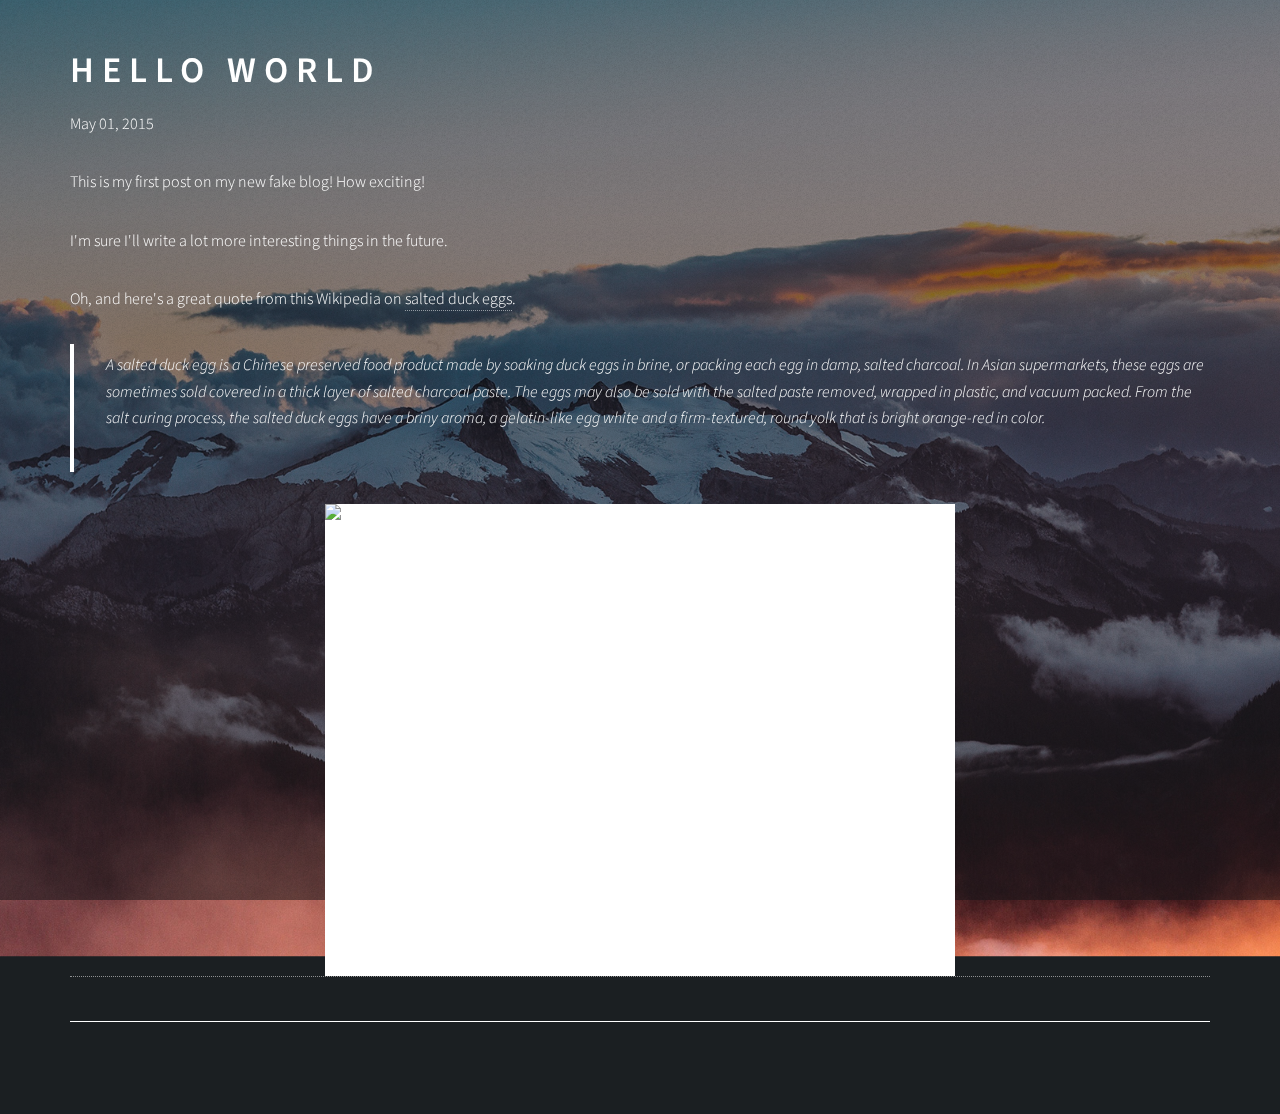
==== commit 17102280: "Updates" ====
--- a/hello-world/index.html
+++ b/hello-world/index.html
@@ -1,4 +1,4 @@
-<!DOCTYPE html><html><head><meta charset="utf-8"/><meta http-equiv="x-ua-compatible" content="ie=edge"/><meta name="viewport" content="width=device-width, initial-scale=1, shrink-to-fit=no"/><link rel="preload" href="/component---src-layouts-index-js-cc89d49e4e2dbd6ae015.js" as="script"/><link rel="preload" href="/component---src-templates-blog-post-js-b6d7c593af478a65a1df.js" as="script"/><link rel="preload" href="/path---hello-world-eda0e0a23bcd8877e423.js" as="script"/><link rel="preload" href="/app-267e08ed72aba19df6af.js" as="script"/><link rel="preload" href="/commons-0715db58e0ff93ec7b1f.js" as="script"/><title data-react-helmet="true">Hello World | Nischal Shrestha</title><meta data-react-helmet="true" name="description" content="Github page of Nischal Shrestha"/><style id="gatsby-inlined-css">@import url(https://fonts.googleapis.com/css?family=Source+Sans+Pro:300italic,600italic,300,600);/*!
+<!DOCTYPE html><html><head><meta charset="utf-8"/><meta http-equiv="x-ua-compatible" content="ie=edge"/><meta name="viewport" content="width=device-width, initial-scale=1, shrink-to-fit=no"/><link rel="preload" href="/component---src-layouts-index-js-0097143ddbaa8ddf780b.js" as="script"/><link rel="preload" href="/component---src-templates-blog-post-js-80ad8356218a5175adf7.js" as="script"/><link rel="preload" href="/path---hello-world-eda0e0a23bcd8877e423.js" as="script"/><link rel="preload" href="/app-08ea7bac2706553a4d54.js" as="script"/><link rel="preload" href="/commons-892d06806ab0cf06f0f3.js" as="script"/><title data-react-helmet="true">Hello World | Nischal Shrestha</title><meta data-react-helmet="true" name="description" content="Github page of Nischal Shrestha"/><style id="gatsby-inlined-css">@import url(https://fonts.googleapis.com/css?family=Source+Sans+Pro:300italic,600italic,300,600);/*!
  *  Font Awesome 4.6.3 by @davegandy - http://fontawesome.io - @fontawesome
  *  License - http://fontawesome.io/license (Font: SIL OFL 1.1, CSS: MIT License)
  */@font-face{font-family:FontAwesome;src:url(/static/fontawesome-webfont.25a32416.eot);src:url(/static/fontawesome-webfont.25a32416.eot?#iefix&v=4.6.3) format("embedded-opentype"),url(/static/fontawesome-webfont.e6cf7c6e.woff2) format("woff2"),url(/static/fontawesome-webfont.c8ddf1e5.woff) format("woff"),url(/static/fontawesome-webfont.1dc35d25.ttf) format("truetype"),url(/static/fontawesome-webfont.24c601e7.svg#fontawesomeregular) format("svg");font-weight:400;font-style:normal}.fa{display:inline-block;font:normal normal normal 14px/1 FontAwesome;font-size:inherit;text-rendering:auto;-webkit-font-smoothing:antialiased;-moz-osx-font-smoothing:grayscale}.fa-lg{font-size:1.33333333em;line-height:.75em;vertical-align:-15%}.fa-2x{font-size:2em}.fa-3x{font-size:3em}.fa-4x{font-size:4em}.fa-5x{font-size:5em}.fa-fw{width:1.28571429em;text-align:center}.fa-ul{padding-left:0;margin-left:2.14285714em;list-style-type:none}.fa-ul>li{position:relative}.fa-li{position:absolute;left:-2.14285714em;width:2.14285714em;top:.14285714em;text-align:center}.fa-li.fa-lg{left:-1.85714286em}.fa-border{padding:.2em .25em .15em;border:.08em solid #eee;border-radius:.1em}.fa-pull-left{float:left}.fa-pull-right{float:right}.fa.fa-pull-left{margin-right:.3em}.fa.fa-pull-right{margin-left:.3em}.pull-right{float:right}.pull-left{float:left}.fa.pull-left{margin-right:.3em}.fa.pull-right{margin-left:.3em}.fa-spin{-webkit-animation:fa-spin 2s infinite linear;animation:fa-spin 2s infinite linear}.fa-pulse{-webkit-animation:fa-spin 1s infinite steps(8);animation:fa-spin 1s infinite steps(8)}@-webkit-keyframes fa-spin{0%{-webkit-transform:rotate(0deg);transform:rotate(0deg)}to{-webkit-transform:rotate(359deg);transform:rotate(359deg)}}@keyframes fa-spin{0%{-webkit-transform:rotate(0deg);transform:rotate(0deg)}to{-webkit-transform:rotate(359deg);transform:rotate(359deg)}}.fa-rotate-90{-ms-filter:"progid:DXImageTransform.Microsoft.BasicImage(rotation=1)";-webkit-transform:rotate(90deg);-ms-transform:rotate(90deg);transform:rotate(90deg)}.fa-rotate-180{-ms-filter:"progid:DXImageTransform.Microsoft.BasicImage(rotation=2)";-webkit-transform:rotate(180deg);-ms-transform:rotate(180deg);transform:rotate(180deg)}.fa-rotate-270{-ms-filter:"progid:DXImageTransform.Microsoft.BasicImage(rotation=3)";-webkit-transform:rotate(270deg);-ms-transform:rotate(270deg);transform:rotate(270deg)}.fa-flip-horizontal{-ms-filter:"progid:DXImageTransform.Microsoft.BasicImage(rotation=0, mirror=1)";-webkit-transform:scaleX(-1);-ms-transform:scaleX(-1);transform:scaleX(-1)}.fa-flip-vertical{-ms-filter:"progid:DXImageTransform.Microsoft.BasicImage(rotation=2, mirror=1)";-webkit-transform:scaleY(-1);-ms-transform:scaleY(-1);transform:scaleY(-1)}:root .fa-flip-horizontal,:root .fa-flip-vertical,:root .fa-rotate-90,:root .fa-rotate-180,:root .fa-rotate-270{filter:none}.fa-stack{position:relative;display:inline-block;width:2em;height:2em;line-height:2em;vertical-align:middle}.fa-stack-1x,.fa-stack-2x{position:absolute;left:0;width:100%;text-align:center}.fa-stack-1x{line-height:inherit}.fa-stack-2x{font-size:2em}.fa-inverse{color:#fff}.fa-glass:before{content:"\F000"}.fa-music:before{content:"\F001"}.fa-search:before{content:"\F002"}.fa-envelope-o:before{content:"\F003"}.fa-heart:before{content:"\F004"}.fa-star:before{content:"\F005"}.fa-star-o:before{content:"\F006"}.fa-user:before{content:"\F007"}.fa-film:before{content:"\F008"}.fa-th-large:before{content:"\F009"}.fa-th:before{content:"\F00A"}.fa-th-list:before{content:"\F00B"}.fa-check:before{content:"\F00C"}.fa-close:before,.fa-remove:before,.fa-times:before{content:"\F00D"}.fa-search-plus:before{content:"\F00E"}.fa-search-minus:before{content:"\F010"}.fa-power-off:before{content:"\F011"}.fa-signal:before{content:"\F012"}.fa-cog:before,.fa-gear:before{content:"\F013"}.fa-trash-o:before{content:"\F014"}.fa-home:before{content:"\F015"}.fa-file-o:before{content:"\F016"}.fa-clock-o:before{content:"\F017"}.fa-road:before{content:"\F018"}.fa-download:before{content:"\F019"}.fa-arrow-circle-o-down:before{content:"\F01A"}.fa-arrow-circle-o-up:before{content:"\F01B"}.fa-inbox:before{content:"\F01C"}.fa-play-circle-o:before{content:"\F01D"}.fa-repeat:before,.fa-rotate-right:before{content:"\F01E"}.fa-refresh:before{content:"\F021"}.fa-list-alt:before{content:"\F022"}.fa-lock:before{content:"\F023"}.fa-flag:before{content:"\F024"}.fa-headphones:before{content:"\F025"}.fa-volume-off:before{content:"\F026"}.fa-volume-down:before{content:"\F027"}.fa-volume-up:before{content:"\F028"}.fa-qrcode:before{content:"\F029"}.fa-barcode:before{content:"\F02A"}.fa-tag:before{content:"\F02B"}.fa-tags:before{content:"\F02C"}.fa-book:before{content:"\F02D"}.fa-bookmark:before{content:"\F02E"}.fa-print:before{content:"\F02F"}.fa-camera:before{content:"\F030"}.fa-font:before{content:"\F031"}.fa-bold:before{content:"\F032"}.fa-italic:before{content:"\F033"}.fa-text-height:before{content:"\F034"}.fa-text-width:before{content:"\F035"}.fa-align-left:before{content:"\F036"}.fa-align-center:before{content:"\F037"}.fa-align-right:before{content:"\F038"}.fa-align-justify:before{content:"\F039"}.fa-list:before{content:"\F03A"}.fa-dedent:before,.fa-outdent:before{content:"\F03B"}.fa-indent:before{content:"\F03C"}.fa-video-camera:before{content:"\F03D"}.fa-image:before,.fa-photo:before,.fa-picture-o:before{content:"\F03E"}.fa-pencil:before{content:"\F040"}.fa-map-marker:before{content:"\F041"}.fa-adjust:before{content:"\F042"}.fa-tint:before{content:"\F043"}.fa-edit:before,.fa-pencil-square-o:before{content:"\F044"}.fa-share-square-o:before{content:"\F045"}.fa-check-square-o:before{content:"\F046"}.fa-arrows:before{content:"\F047"}.fa-step-backward:before{content:"\F048"}.fa-fast-backward:before{content:"\F049"}.fa-backward:before{content:"\F04A"}.fa-play:before{content:"\F04B"}.fa-pause:before{content:"\F04C"}.fa-stop:before{content:"\F04D"}.fa-forward:before{content:"\F04E"}.fa-fast-forward:before{content:"\F050"}.fa-step-forward:before{content:"\F051"}.fa-eject:before{content:"\F052"}.fa-chevron-left:before{content:"\F053"}.fa-chevron-right:before{content:"\F054"}.fa-plus-circle:before{content:"\F055"}.fa-minus-circle:before{content:"\F056"}.fa-times-circle:before{content:"\F057"}.fa-check-circle:before{content:"\F058"}.fa-question-circle:before{content:"\F059"}.fa-info-circle:before{content:"\F05A"}.fa-crosshairs:before{content:"\F05B"}.fa-times-circle-o:before{content:"\F05C"}.fa-check-circle-o:before{content:"\F05D"}.fa-ban:before{content:"\F05E"}.fa-arrow-left:before{content:"\F060"}.fa-arrow-right:before{content:"\F061"}.fa-arrow-up:before{content:"\F062"}.fa-arrow-down:before{content:"\F063"}.fa-mail-forward:before,.fa-share:before{content:"\F064"}.fa-expand:before{content:"\F065"}.fa-compress:before{content:"\F066"}.fa-plus:before{content:"\F067"}.fa-minus:before{content:"\F068"}.fa-asterisk:before{content:"\F069"}.fa-exclamation-circle:before{content:"\F06A"}.fa-gift:before{content:"\F06B"}.fa-leaf:before{content:"\F06C"}.fa-fire:before{content:"\F06D"}.fa-eye:before{content:"\F06E"}.fa-eye-slash:before{content:"\F070"}.fa-exclamation-triangle:before,.fa-warning:before{content:"\F071"}.fa-plane:before{content:"\F072"}.fa-calendar:before{content:"\F073"}.fa-random:before{content:"\F074"}.fa-comment:before{content:"\F075"}.fa-magnet:before{content:"\F076"}.fa-chevron-up:before{content:"\F077"}.fa-chevron-down:before{content:"\F078"}.fa-retweet:before{content:"\F079"}.fa-shopping-cart:before{content:"\F07A"}.fa-folder:before{content:"\F07B"}.fa-folder-open:before{content:"\F07C"}.fa-arrows-v:before{content:"\F07D"}.fa-arrows-h:before{content:"\F07E"}.fa-bar-chart-o:before,.fa-bar-chart:before{content:"\F080"}.fa-twitter-square:before{content:"\F081"}.fa-facebook-square:before{content:"\F082"}.fa-camera-retro:before{content:"\F083"}.fa-key:before{content:"\F084"}.fa-cogs:before,.fa-gears:before{content:"\F085"}.fa-comments:before{content:"\F086"}.fa-thumbs-o-up:before{content:"\F087"}.fa-thumbs-o-down:before{content:"\F088"}.fa-star-half:before{content:"\F089"}.fa-heart-o:before{content:"\F08A"}.fa-sign-out:before{content:"\F08B"}.fa-linkedin-square:before{content:"\F08C"}.fa-thumb-tack:before{content:"\F08D"}.fa-external-link:before{content:"\F08E"}.fa-sign-in:before{content:"\F090"}.fa-trophy:before{content:"\F091"}.fa-github-square:before{content:"\F092"}.fa-upload:before{content:"\F093"}.fa-lemon-o:before{content:"\F094"}.fa-phone:before{content:"\F095"}.fa-square-o:before{content:"\F096"}.fa-bookmark-o:before{content:"\F097"}.fa-phone-square:before{content:"\F098"}.fa-twitter:before{content:"\F099"}.fa-facebook-f:before,.fa-facebook:before{content:"\F09A"}.fa-github:before{content:"\F09B"}.fa-unlock:before{content:"\F09C"}.fa-credit-card:before{content:"\F09D"}.fa-feed:before,.fa-rss:before{content:"\F09E"}.fa-hdd-o:before{content:"\F0A0"}.fa-bullhorn:before{content:"\F0A1"}.fa-bell:before{content:"\F0F3"}.fa-certificate:before{content:"\F0A3"}.fa-hand-o-right:before{content:"\F0A4"}.fa-hand-o-left:before{content:"\F0A5"}.fa-hand-o-up:before{content:"\F0A6"}.fa-hand-o-down:before{content:"\F0A7"}.fa-arrow-circle-left:before{content:"\F0A8"}.fa-arrow-circle-right:before{content:"\F0A9"}.fa-arrow-circle-up:before{content:"\F0AA"}.fa-arrow-circle-down:before{content:"\F0AB"}.fa-globe:before{content:"\F0AC"}.fa-wrench:before{content:"\F0AD"}.fa-tasks:before{content:"\F0AE"}.fa-filter:before{content:"\F0B0"}.fa-briefcase:before{content:"\F0B1"}.fa-arrows-alt:before{content:"\F0B2"}.fa-group:before,.fa-users:before{content:"\F0C0"}.fa-chain:before,.fa-link:before{content:"\F0C1"}.fa-cloud:before{content:"\F0C2"}.fa-flask:before{content:"\F0C3"}.fa-cut:before,.fa-scissors:before{content:"\F0C4"}.fa-copy:before,.fa-files-o:before{content:"\F0C5"}.fa-paperclip:before{content:"\F0C6"}.fa-floppy-o:before,.fa-save:before{content:"\F0C7"}.fa-square:before{content:"\F0C8"}.fa-bars:before,.fa-navicon:before,.fa-reorder:before{content:"\F0C9"}.fa-list-ul:before{content:"\F0CA"}.fa-list-ol:before{content:"\F0CB"}.fa-strikethrough:before{content:"\F0CC"}.fa-underline:before{content:"\F0CD"}.fa-table:before{content:"\F0CE"}.fa-magic:before{content:"\F0D0"}.fa-truck:before{content:"\F0D1"}.fa-pinterest:before{content:"\F0D2"}.fa-pinterest-square:before{content:"\F0D3"}.fa-google-plus-square:before{content:"\F0D4"}.fa-google-plus:before{content:"\F0D5"}.fa-money:before{content:"\F0D6"}.fa-caret-down:before{content:"\F0D7"}.fa-caret-up:before{content:"\F0D8"}.fa-caret-left:before{content:"\F0D9"}.fa-caret-right:before{content:"\F0DA"}.fa-columns:before{content:"\F0DB"}.fa-sort:before,.fa-unsorted:before{content:"\F0DC"}.fa-sort-desc:before,.fa-sort-down:before{content:"\F0DD"}.fa-sort-asc:before,.fa-sort-up:before{content:"\F0DE"}.fa-envelope:before{content:"\F0E0"}.fa-linkedin:before{content:"\F0E1"}.fa-rotate-left:before,.fa-undo:before{content:"\F0E2"}.fa-gavel:before,.fa-legal:before{content:"\F0E3"}.fa-dashboard:before,.fa-tachometer:before{content:"\F0E4"}.fa-comment-o:before{content:"\F0E5"}.fa-comments-o:before{content:"\F0E6"}.fa-bolt:before,.fa-flash:before{content:"\F0E7"}.fa-sitemap:before{content:"\F0E8"}.fa-umbrella:before{content:"\F0E9"}.fa-clipboard:before,.fa-paste:before{content:"\F0EA"}.fa-lightbulb-o:before{content:"\F0EB"}.fa-exchange:before{content:"\F0EC"}.fa-cloud-download:before{content:"\F0ED"}.fa-cloud-upload:before{content:"\F0EE"}.fa-user-md:before{content:"\F0F0"}.fa-stethoscope:before{content:"\F0F1"}.fa-suitcase:before{content:"\F0F2"}.fa-bell-o:before{content:"\F0A2"}.fa-coffee:before{content:"\F0F4"}.fa-cutlery:before{content:"\F0F5"}.fa-file-text-o:before{content:"\F0F6"}.fa-building-o:before{content:"\F0F7"}.fa-hospital-o:before{content:"\F0F8"}.fa-ambulance:before{content:"\F0F9"}.fa-medkit:before{content:"\F0FA"}.fa-fighter-jet:before{content:"\F0FB"}.fa-beer:before{content:"\F0FC"}.fa-h-square:before{content:"\F0FD"}.fa-plus-square:before{content:"\F0FE"}.fa-angle-double-left:before{content:"\F100"}.fa-angle-double-right:before{content:"\F101"}.fa-angle-double-up:before{content:"\F102"}.fa-angle-double-down:before{content:"\F103"}.fa-angle-left:before{content:"\F104"}.fa-angle-right:before{content:"\F105"}.fa-angle-up:before{content:"\F106"}.fa-angle-down:before{content:"\F107"}.fa-desktop:before{content:"\F108"}.fa-laptop:before{content:"\F109"}.fa-tablet:before{content:"\F10A"}.fa-mobile-phone:before,.fa-mobile:before{content:"\F10B"}.fa-circle-o:before{content:"\F10C"}.fa-quote-left:before{content:"\F10D"}.fa-quote-right:before{content:"\F10E"}.fa-spinner:before{content:"\F110"}.fa-circle:before{content:"\F111"}.fa-mail-reply:before,.fa-reply:before{content:"\F112"}.fa-github-alt:before{content:"\F113"}.fa-folder-o:before{content:"\F114"}.fa-folder-open-o:before{content:"\F115"}.fa-smile-o:before{content:"\F118"}.fa-frown-o:before{content:"\F119"}.fa-meh-o:before{content:"\F11A"}.fa-gamepad:before{content:"\F11B"}.fa-keyboard-o:before{content:"\F11C"}.fa-flag-o:before{content:"\F11D"}.fa-flag-checkered:before{content:"\F11E"}.fa-terminal:before{content:"\F120"}.fa-code:before{content:"\F121"}.fa-mail-reply-all:before,.fa-reply-all:before{content:"\F122"}.fa-star-half-empty:before,.fa-star-half-full:before,.fa-star-half-o:before{content:"\F123"}.fa-location-arrow:before{content:"\F124"}.fa-crop:before{content:"\F125"}.fa-code-fork:before{content:"\F126"}.fa-chain-broken:before,.fa-unlink:before{content:"\F127"}.fa-question:before{content:"\F128"}.fa-info:before{content:"\F129"}.fa-exclamation:before{content:"\F12A"}.fa-superscript:before{content:"\F12B"}.fa-subscript:before{content:"\F12C"}.fa-eraser:before{content:"\F12D"}.fa-puzzle-piece:before{content:"\F12E"}.fa-microphone:before{content:"\F130"}.fa-microphone-slash:before{content:"\F131"}.fa-shield:before{content:"\F132"}.fa-calendar-o:before{content:"\F133"}.fa-fire-extinguisher:before{content:"\F134"}.fa-rocket:before{content:"\F135"}.fa-maxcdn:before{content:"\F136"}.fa-chevron-circle-left:before{content:"\F137"}.fa-chevron-circle-right:before{content:"\F138"}.fa-chevron-circle-up:before{content:"\F139"}.fa-chevron-circle-down:before{content:"\F13A"}.fa-html5:before{content:"\F13B"}.fa-css3:before{content:"\F13C"}.fa-anchor:before{content:"\F13D"}.fa-unlock-alt:before{content:"\F13E"}.fa-bullseye:before{content:"\F140"}.fa-ellipsis-h:before{content:"\F141"}.fa-ellipsis-v:before{content:"\F142"}.fa-rss-square:before{content:"\F143"}.fa-play-circle:before{content:"\F144"}.fa-ticket:before{content:"\F145"}.fa-minus-square:before{content:"\F146"}.fa-minus-square-o:before{content:"\F147"}.fa-level-up:before{content:"\F148"}.fa-level-down:before{content:"\F149"}.fa-check-square:before{content:"\F14A"}.fa-pencil-square:before{content:"\F14B"}.fa-external-link-square:before{content:"\F14C"}.fa-share-square:before{content:"\F14D"}.fa-compass:before{content:"\F14E"}.fa-caret-square-o-down:before,.fa-toggle-down:before{content:"\F150"}.fa-caret-square-o-up:before,.fa-toggle-up:before{content:"\F151"}.fa-caret-square-o-right:before,.fa-toggle-right:before{content:"\F152"}.fa-eur:before,.fa-euro:before{content:"\F153"}.fa-gbp:before{content:"\F154"}.fa-dollar:before,.fa-usd:before{content:"\F155"}.fa-inr:before,.fa-rupee:before{content:"\F156"}.fa-cny:before,.fa-jpy:before,.fa-rmb:before,.fa-yen:before{content:"\F157"}.fa-rouble:before,.fa-rub:before,.fa-ruble:before{content:"\F158"}.fa-krw:before,.fa-won:before{content:"\F159"}.fa-bitcoin:before,.fa-btc:before{content:"\F15A"}.fa-file:before{content:"\F15B"}.fa-file-text:before{content:"\F15C"}.fa-sort-alpha-asc:before{content:"\F15D"}.fa-sort-alpha-desc:before{content:"\F15E"}.fa-sort-amount-asc:before{content:"\F160"}.fa-sort-amount-desc:before{content:"\F161"}.fa-sort-numeric-asc:before{content:"\F162"}.fa-sort-numeric-desc:before{content:"\F163"}.fa-thumbs-up:before{content:"\F164"}.fa-thumbs-down:before{content:"\F165"}.fa-youtube-square:before{content:"\F166"}.fa-youtube:before{content:"\F167"}.fa-xing:before{content:"\F168"}.fa-xing-square:before{content:"\F169"}.fa-youtube-play:before{content:"\F16A"}.fa-dropbox:before{content:"\F16B"}.fa-stack-overflow:before{content:"\F16C"}.fa-instagram:before{content:"\F16D"}.fa-flickr:before{content:"\F16E"}.fa-adn:before{content:"\F170"}.fa-bitbucket:before{content:"\F171"}.fa-bitbucket-square:before{content:"\F172"}.fa-tumblr:before{content:"\F173"}.fa-tumblr-square:before{content:"\F174"}.fa-long-arrow-down:before{content:"\F175"}.fa-long-arrow-up:before{content:"\F176"}.fa-long-arrow-left:before{content:"\F177"}.fa-long-arrow-right:before{content:"\F178"}.fa-apple:before{content:"\F179"}.fa-windows:before{content:"\F17A"}.fa-android:before{content:"\F17B"}.fa-linux:before{content:"\F17C"}.fa-dribbble:before{content:"\F17D"}.fa-skype:before{content:"\F17E"}.fa-foursquare:before{content:"\F180"}.fa-trello:before{content:"\F181"}.fa-female:before{content:"\F182"}.fa-male:before{content:"\F183"}.fa-gittip:before,.fa-gratipay:before{content:"\F184"}.fa-sun-o:before{content:"\F185"}.fa-moon-o:before{content:"\F186"}.fa-archive:before{content:"\F187"}.fa-bug:before{content:"\F188"}.fa-vk:before{content:"\F189"}.fa-weibo:before{content:"\F18A"}.fa-renren:before{content:"\F18B"}.fa-pagelines:before{content:"\F18C"}.fa-stack-exchange:before{content:"\F18D"}.fa-arrow-circle-o-right:before{content:"\F18E"}.fa-arrow-circle-o-left:before{content:"\F190"}.fa-caret-square-o-left:before,.fa-toggle-left:before{content:"\F191"}.fa-dot-circle-o:before{content:"\F192"}.fa-wheelchair:before{content:"\F193"}.fa-vimeo-square:before{content:"\F194"}.fa-try:before,.fa-turkish-lira:before{content:"\F195"}.fa-plus-square-o:before{content:"\F196"}.fa-space-shuttle:before{content:"\F197"}.fa-slack:before{content:"\F198"}.fa-envelope-square:before{content:"\F199"}.fa-wordpress:before{content:"\F19A"}.fa-openid:before{content:"\F19B"}.fa-bank:before,.fa-institution:before,.fa-university:before{content:"\F19C"}.fa-graduation-cap:before,.fa-mortar-board:before{content:"\F19D"}.fa-yahoo:before{content:"\F19E"}.fa-google:before{content:"\F1A0"}.fa-reddit:before{content:"\F1A1"}.fa-reddit-square:before{content:"\F1A2"}.fa-stumbleupon-circle:before{content:"\F1A3"}.fa-stumbleupon:before{content:"\F1A4"}.fa-delicious:before{content:"\F1A5"}.fa-digg:before{content:"\F1A6"}.fa-pied-piper-pp:before{content:"\F1A7"}.fa-pied-piper-alt:before{content:"\F1A8"}.fa-drupal:before{content:"\F1A9"}.fa-joomla:before{content:"\F1AA"}.fa-language:before{content:"\F1AB"}.fa-fax:before{content:"\F1AC"}.fa-building:before{content:"\F1AD"}.fa-child:before{content:"\F1AE"}.fa-paw:before{content:"\F1B0"}.fa-spoon:before{content:"\F1B1"}.fa-cube:before{content:"\F1B2"}.fa-cubes:before{content:"\F1B3"}.fa-behance:before{content:"\F1B4"}.fa-behance-square:before{content:"\F1B5"}.fa-steam:before{content:"\F1B6"}.fa-steam-square:before{content:"\F1B7"}.fa-recycle:before{content:"\F1B8"}.fa-automobile:before,.fa-car:before{content:"\F1B9"}.fa-cab:before,.fa-taxi:before{content:"\F1BA"}.fa-tree:before{content:"\F1BB"}.fa-spotify:before{content:"\F1BC"}.fa-deviantart:before{content:"\F1BD"}.fa-soundcloud:before{content:"\F1BE"}.fa-database:before{content:"\F1C0"}.fa-file-pdf-o:before{content:"\F1C1"}.fa-file-word-o:before{content:"\F1C2"}.fa-file-excel-o:before{content:"\F1C3"}.fa-file-powerpoint-o:before{content:"\F1C4"}.fa-file-image-o:before,.fa-file-photo-o:before,.fa-file-picture-o:before{content:"\F1C5"}.fa-file-archive-o:before,.fa-file-zip-o:before{content:"\F1C6"}.fa-file-audio-o:before,.fa-file-sound-o:before{content:"\F1C7"}.fa-file-movie-o:before,.fa-file-video-o:before{content:"\F1C8"}.fa-file-code-o:before{content:"\F1C9"}.fa-vine:before{content:"\F1CA"}.fa-codepen:before{content:"\F1CB"}.fa-jsfiddle:before{content:"\F1CC"}.fa-life-bouy:before,.fa-life-buoy:before,.fa-life-ring:before,.fa-life-saver:before,.fa-support:before{content:"\F1CD"}.fa-circle-o-notch:before{content:"\F1CE"}.fa-ra:before,.fa-rebel:before,.fa-resistance:before{content:"\F1D0"}.fa-empire:before,.fa-ge:before{content:"\F1D1"}.fa-git-square:before{content:"\F1D2"}.fa-git:before{content:"\F1D3"}.fa-hacker-news:before,.fa-y-combinator-square:before,.fa-yc-square:before{content:"\F1D4"}.fa-tencent-weibo:before{content:"\F1D5"}.fa-qq:before{content:"\F1D6"}.fa-wechat:before,.fa-weixin:before{content:"\F1D7"}.fa-paper-plane:before,.fa-send:before{content:"\F1D8"}.fa-paper-plane-o:before,.fa-send-o:before{content:"\F1D9"}.fa-history:before{content:"\F1DA"}.fa-circle-thin:before{content:"\F1DB"}.fa-header:before{content:"\F1DC"}.fa-paragraph:before{content:"\F1DD"}.fa-sliders:before{content:"\F1DE"}.fa-share-alt:before{content:"\F1E0"}.fa-share-alt-square:before{content:"\F1E1"}.fa-bomb:before{content:"\F1E2"}.fa-futbol-o:before,.fa-soccer-ball-o:before{content:"\F1E3"}.fa-tty:before{content:"\F1E4"}.fa-binoculars:before{content:"\F1E5"}.fa-plug:before{content:"\F1E6"}.fa-slideshare:before{content:"\F1E7"}.fa-twitch:before{content:"\F1E8"}.fa-yelp:before{content:"\F1E9"}.fa-newspaper-o:before{content:"\F1EA"}.fa-wifi:before{content:"\F1EB"}.fa-calculator:before{content:"\F1EC"}.fa-paypal:before{content:"\F1ED"}.fa-google-wallet:before{content:"\F1EE"}.fa-cc-visa:before{content:"\F1F0"}.fa-cc-mastercard:before{content:"\F1F1"}.fa-cc-discover:before{content:"\F1F2"}.fa-cc-amex:before{content:"\F1F3"}.fa-cc-paypal:before{content:"\F1F4"}.fa-cc-stripe:before{content:"\F1F5"}.fa-bell-slash:before{content:"\F1F6"}.fa-bell-slash-o:before{content:"\F1F7"}.fa-trash:before{content:"\F1F8"}.fa-copyright:before{content:"\F1F9"}.fa-at:before{content:"\F1FA"}.fa-eyedropper:before{content:"\F1FB"}.fa-paint-brush:before{content:"\F1FC"}.fa-birthday-cake:before{content:"\F1FD"}.fa-area-chart:before{content:"\F1FE"}.fa-pie-chart:before{content:"\F200"}.fa-line-chart:before{content:"\F201"}.fa-lastfm:before{content:"\F202"}.fa-lastfm-square:before{content:"\F203"}.fa-toggle-off:before{content:"\F204"}.fa-toggle-on:before{content:"\F205"}.fa-bicycle:before{content:"\F206"}.fa-bus:before{content:"\F207"}.fa-ioxhost:before{content:"\F208"}.fa-angellist:before{content:"\F209"}.fa-cc:before{content:"\F20A"}.fa-ils:before,.fa-shekel:before,.fa-sheqel:before{content:"\F20B"}.fa-meanpath:before{content:"\F20C"}.fa-buysellads:before{content:"\F20D"}.fa-connectdevelop:before{content:"\F20E"}.fa-dashcube:before{content:"\F210"}.fa-forumbee:before{content:"\F211"}.fa-leanpub:before{content:"\F212"}.fa-sellsy:before{content:"\F213"}.fa-shirtsinbulk:before{content:"\F214"}.fa-simplybuilt:before{content:"\F215"}.fa-skyatlas:before{content:"\F216"}.fa-cart-plus:before{content:"\F217"}.fa-cart-arrow-down:before{content:"\F218"}.fa-diamond:before{content:"\F219"}.fa-ship:before{content:"\F21A"}.fa-user-secret:before{content:"\F21B"}.fa-motorcycle:before{content:"\F21C"}.fa-street-view:before{content:"\F21D"}.fa-heartbeat:before{content:"\F21E"}.fa-venus:before{content:"\F221"}.fa-mars:before{content:"\F222"}.fa-mercury:before{content:"\F223"}.fa-intersex:before,.fa-transgender:before{content:"\F224"}.fa-transgender-alt:before{content:"\F225"}.fa-venus-double:before{content:"\F226"}.fa-mars-double:before{content:"\F227"}.fa-venus-mars:before{content:"\F228"}.fa-mars-stroke:before{content:"\F229"}.fa-mars-stroke-v:before{content:"\F22A"}.fa-mars-stroke-h:before{content:"\F22B"}.fa-neuter:before{content:"\F22C"}.fa-genderless:before{content:"\F22D"}.fa-facebook-official:before{content:"\F230"}.fa-pinterest-p:before{content:"\F231"}.fa-whatsapp:before{content:"\F232"}.fa-server:before{content:"\F233"}.fa-user-plus:before{content:"\F234"}.fa-user-times:before{content:"\F235"}.fa-bed:before,.fa-hotel:before{content:"\F236"}.fa-viacoin:before{content:"\F237"}.fa-train:before{content:"\F238"}.fa-subway:before{content:"\F239"}.fa-medium:before{content:"\F23A"}.fa-y-combinator:before,.fa-yc:before{content:"\F23B"}.fa-optin-monster:before{content:"\F23C"}.fa-opencart:before{content:"\F23D"}.fa-expeditedssl:before{content:"\F23E"}.fa-battery-4:before,.fa-battery-full:before{content:"\F240"}.fa-battery-3:before,.fa-battery-three-quarters:before{content:"\F241"}.fa-battery-2:before,.fa-battery-half:before{content:"\F242"}.fa-battery-1:before,.fa-battery-quarter:before{content:"\F243"}.fa-battery-0:before,.fa-battery-empty:before{content:"\F244"}.fa-mouse-pointer:before{content:"\F245"}.fa-i-cursor:before{content:"\F246"}.fa-object-group:before{content:"\F247"}.fa-object-ungroup:before{content:"\F248"}.fa-sticky-note:before{content:"\F249"}.fa-sticky-note-o:before{content:"\F24A"}.fa-cc-jcb:before{content:"\F24B"}.fa-cc-diners-club:before{content:"\F24C"}.fa-clone:before{content:"\F24D"}.fa-balance-scale:before{content:"\F24E"}.fa-hourglass-o:before{content:"\F250"}.fa-hourglass-1:before,.fa-hourglass-start:before{content:"\F251"}.fa-hourglass-2:before,.fa-hourglass-half:before{content:"\F252"}.fa-hourglass-3:before,.fa-hourglass-end:before{content:"\F253"}.fa-hourglass:before{content:"\F254"}.fa-hand-grab-o:before,.fa-hand-rock-o:before{content:"\F255"}.fa-hand-paper-o:before,.fa-hand-stop-o:before{content:"\F256"}.fa-hand-scissors-o:before{content:"\F257"}.fa-hand-lizard-o:before{content:"\F258"}.fa-hand-spock-o:before{content:"\F259"}.fa-hand-pointer-o:before{content:"\F25A"}.fa-hand-peace-o:before{content:"\F25B"}.fa-trademark:before{content:"\F25C"}.fa-registered:before{content:"\F25D"}.fa-creative-commons:before{content:"\F25E"}.fa-gg:before{content:"\F260"}.fa-gg-circle:before{content:"\F261"}.fa-tripadvisor:before{content:"\F262"}.fa-odnoklassniki:before{content:"\F263"}.fa-odnoklassniki-square:before{content:"\F264"}.fa-get-pocket:before{content:"\F265"}.fa-wikipedia-w:before{content:"\F266"}.fa-safari:before{content:"\F267"}.fa-chrome:before{content:"\F268"}.fa-firefox:before{content:"\F269"}.fa-opera:before{content:"\F26A"}.fa-internet-explorer:before{content:"\F26B"}.fa-television:before,.fa-tv:before{content:"\F26C"}.fa-contao:before{content:"\F26D"}.fa-500px:before{content:"\F26E"}.fa-amazon:before{content:"\F270"}.fa-calendar-plus-o:before{content:"\F271"}.fa-calendar-minus-o:before{content:"\F272"}.fa-calendar-times-o:before{content:"\F273"}.fa-calendar-check-o:before{content:"\F274"}.fa-industry:before{content:"\F275"}.fa-map-pin:before{content:"\F276"}.fa-map-signs:before{content:"\F277"}.fa-map-o:before{content:"\F278"}.fa-map:before{content:"\F279"}.fa-commenting:before{content:"\F27A"}.fa-commenting-o:before{content:"\F27B"}.fa-houzz:before{content:"\F27C"}.fa-vimeo:before{content:"\F27D"}.fa-black-tie:before{content:"\F27E"}.fa-fonticons:before{content:"\F280"}.fa-reddit-alien:before{content:"\F281"}.fa-edge:before{content:"\F282"}.fa-credit-card-alt:before{content:"\F283"}.fa-codiepie:before{content:"\F284"}.fa-modx:before{content:"\F285"}.fa-fort-awesome:before{content:"\F286"}.fa-usb:before{content:"\F287"}.fa-product-hunt:before{content:"\F288"}.fa-mixcloud:before{content:"\F289"}.fa-scribd:before{content:"\F28A"}.fa-pause-circle:before{content:"\F28B"}.fa-pause-circle-o:before{content:"\F28C"}.fa-stop-circle:before{content:"\F28D"}.fa-stop-circle-o:before{content:"\F28E"}.fa-shopping-bag:before{content:"\F290"}.fa-shopping-basket:before{content:"\F291"}.fa-hashtag:before{content:"\F292"}.fa-bluetooth:before{content:"\F293"}.fa-bluetooth-b:before{content:"\F294"}.fa-percent:before{content:"\F295"}.fa-gitlab:before{content:"\F296"}.fa-wpbeginner:before{content:"\F297"}.fa-wpforms:before{content:"\F298"}.fa-envira:before{content:"\F299"}.fa-universal-access:before{content:"\F29A"}.fa-wheelchair-alt:before{content:"\F29B"}.fa-question-circle-o:before{content:"\F29C"}.fa-blind:before{content:"\F29D"}.fa-audio-description:before{content:"\F29E"}.fa-volume-control-phone:before{content:"\F2A0"}.fa-braille:before{content:"\F2A1"}.fa-assistive-listening-systems:before{content:"\F2A2"}.fa-american-sign-language-interpreting:before,.fa-asl-interpreting:before{content:"\F2A3"}.fa-deaf:before,.fa-deafness:before,.fa-hard-of-hearing:before{content:"\F2A4"}.fa-glide:before{content:"\F2A5"}.fa-glide-g:before{content:"\F2A6"}.fa-sign-language:before,.fa-signing:before{content:"\F2A7"}.fa-low-vision:before{content:"\F2A8"}.fa-viadeo:before{content:"\F2A9"}.fa-viadeo-square:before{content:"\F2AA"}.fa-snapchat:before{content:"\F2AB"}.fa-snapchat-ghost:before{content:"\F2AC"}.fa-snapchat-square:before{content:"\F2AD"}.fa-pied-piper:before{content:"\F2AE"}.fa-first-order:before{content:"\F2B0"}.fa-yoast:before{content:"\F2B1"}.fa-themeisle:before{content:"\F2B2"}.fa-google-plus-circle:before,.fa-google-plus-official:before{content:"\F2B3"}.fa-fa:before,.fa-font-awesome:before{content:"\F2B4"}.sr-only{position:absolute;width:1px;height:1px;padding:0;margin:-1px;overflow:hidden;clip:rect(0,0,0,0);border:0}.sr-only-focusable:active,.sr-only-focusable:focus{position:static;width:auto;height:auto;margin:0;overflow:visible;clip:auto}a,abbr,acronym,address,applet,article,aside,audio,b,big,blockquote,body,canvas,caption,center,cite,code,dd,del,details,dfn,div,dl,dt,em,embed,fieldset,figcaption,figure,footer,form,h1,h2,h3,h4,h5,h6,header,hgroup,html,i,iframe,img,ins,kbd,label,legend,li,mark,menu,nav,object,ol,output,p,pre,q,ruby,s,samp,section,small,span,strike,strong,sub,summary,sup,table,tbody,td,tfoot,th,thead,time,tr,tt,u,ul,var,video{margin:0;padding:0;border:0;font-size:100%;font:inherit;vertical-align:baseline}article,aside,details,figcaption,figure,footer,header,hgroup,menu,nav,section{display:block}body{line-height:1}ol,ul{list-style:none}blockquote,q{quotes:none}blockquote:after,blockquote:before,q:after,q:before{content:"";content:none}table{border-collapse:collapse;border-spacing:0}body{-webkit-text-size-adjust:none}*,:after,:before{-moz-box-sizing:border-box;-webkit-box-sizing:border-box;box-sizing:border-box}@-ms-viewport{width:device-width}@media screen and (max-width:480px){body,html{min-width:320px}}body{background:#1b1f22}body .body.is-loading *,body .body.is-loading :after,body .body.is-loading :before,body.is-loading *,body.is-loading :after,body.is-loading :before,body.is-switching *,body.is-switching :after,body.is-switching :before{-moz-animation:none!important;-webkit-animation:none!important;-ms-animation:none!important;animation:none!important;-moz-transition:none!important;-webkit-transition:none!important;-ms-transition:none!important;transition:none!important;-moz-transition-delay:none!important;-webkit-transition-delay:none!important;-ms-transition-delay:none!important;transition-delay:none!important}html{font-size:16pt}@media screen and (max-width:1680px){html{font-size:12pt}}@media screen and (max-width:736px){html{font-size:11pt}}@media screen and (max-width:360px){html{font-size:10pt}}body,input,select,textarea{color:#fff;font-family:Source Sans Pro,sans-serif;font-weight:300;font-size:1rem;line-height:1.65}a{-moz-transition:color .2s ease-in-out,background-color .2s ease-in-out,border-bottom-color .2s ease-in-out;-webkit-transition:color .2s ease-in-out,background-color .2s ease-in-out,border-bottom-color .2s ease-in-out;-ms-transition:color .2s ease-in-out,background-color .2s ease-in-out,border-bottom-color .2s ease-in-out;transition:color .2s ease-in-out,background-color .2s ease-in-out,border-bottom-color .2s ease-in-out;border-bottom:1px dotted hsla(0,0%,100%,.5);text-decoration:none;color:inherit}a:hover{border-bottom-color:transparent}b,strong{color:#fff;font-weight:600}em,i{font-style:italic}p{margin:0 0 2rem}h1,h2,h3,h4,h5,h6{color:#fff;font-weight:600;line-height:1.5;margin:0 0 1rem;text-transform:uppercase;letter-spacing:.2rem}h1 a,h2 a,h3 a,h4 a,h5 a,h6 a{color:inherit;text-decoration:none}h1.major,h2.major,h3.major,h4.major,h5.major,h6.major{border-bottom:1px solid #fff;width:-moz-max-content;width:-webkit-max-content;width:-ms-max-content;width:max-content;padding-bottom:.5rem;margin:0 0 2rem}h1{font-size:2.25rem;line-height:1.3}h1,h2{letter-spacing:.5rem}h2{font-size:1.5rem;line-height:1.4}h3{font-size:1rem}h4{font-size:.8rem}h5{font-size:.7rem}h6{font-size:.6rem}@media screen and (max-width:736px){h1{font-size:1.75rem;line-height:1.4}h2{font-size:1.25em;line-height:1.5}}sub{top:.5rem}sub,sup{font-size:.8rem;position:relative}sup{top:-.5rem}blockquote{border-left:4px solid #fff;font-style:italic;margin:0 0 2rem;padding:.5rem 0 .5rem 2rem}code{background:hsla(0,0%,100%,.075);border-radius:4px;margin:0 .25rem;padding:.25rem .65rem}code,pre{font-family:Courier New,monospace;font-size:.9rem}pre{-webkit-overflow-scrolling:touch;margin:0 0 2rem}pre code{display:block;line-height:1.75;padding:1rem 1.5rem;overflow-x:auto}hr{border:0;border-bottom:1px solid #fff;margin:2.75rem 0}.align-left{text-align:left}.align-center{text-align:center}.align-right{text-align:right}form{margin:0 0 2.5rem}form .field{margin:0 0 1.5rem}form .field.half{width:50%;float:left;padding:0 0 0 .75rem}form .field.half.first{padding:0 .75rem 0 0}form>.actions{margin:1.875rem 0 0!important}@media screen and (max-width:736px){form .field{margin:0 0 1.125rem}form .field.half{padding:0 0 0 .5625rem}form .field.half.first{padding:0 .5625rem 0 0}form>.actions{margin:1.5rem 0 0!important}}@media screen and (max-width:480px){form .field.half{width:100%;float:none;padding:0}form .field.half.first{padding:0}}label{color:#fff;display:block;font-size:.8rem;font-weight:300;letter-spacing:.2rem;line-height:1.5;margin:0 0 1rem;text-transform:uppercase}input[type=email],input[type=password],input[type=tel],input[type=text],select,textarea{-moz-appearance:none;-webkit-appearance:none;-ms-appearance:none;appearance:none;-moz-transition:border-color .2s ease-in-out,box-shadow .2s ease-in-out,background-color .2s ease-in-out;-webkit-transition:border-color .2s ease-in-out,box-shadow .2s ease-in-out,background-color .2s ease-in-out;-ms-transition:border-color .2s ease-in-out,box-shadow .2s ease-in-out,background-color .2s ease-in-out;transition:border-color .2s ease-in-out,box-shadow .2s ease-in-out,background-color .2s ease-in-out;background:transparent;border-radius:4px;border:1px solid #fff;color:inherit;display:block;outline:0;padding:0 1rem;text-decoration:none;width:100%}input[type=email]:invalid,input[type=password]:invalid,input[type=tel]:invalid,input[type=text]:invalid,select:invalid,textarea:invalid{box-shadow:none}input[type=email]:focus,input[type=password]:focus,input[type=tel]:focus,input[type=text]:focus,select:focus,textarea:focus{background:hsla(0,0%,100%,.075);border-color:#fff;box-shadow:0 0 0 1px #fff}select option{background:#1b1f22;color:#fff}.select-wrapper{text-decoration:none;display:block;position:relative}.select-wrapper:before{-moz-osx-font-smoothing:grayscale;-webkit-font-smoothing:antialiased;font-family:FontAwesome;font-style:normal;font-weight:400;text-transform:none!important;color:#fff;content:"\F107";display:block;height:2.75rem;line-height:calc(2.75rem + 0em);pointer-events:none;position:absolute;right:0;text-align:center;top:0;width:2.75rem}.select-wrapper select::-ms-expand{display:none}input[type=email],input[type=password],input[type=text],select{height:2.75rem}textarea{padding:.75rem 1rem}input[type=checkbox],input[type=radio]{-moz-appearance:none;-webkit-appearance:none;-ms-appearance:none;appearance:none;display:block;float:left;margin-right:-2rem;opacity:0;width:1rem;z-index:-1}input[type=checkbox]+label,input[type=radio]+label{text-decoration:none;-moz-user-select:none;-webkit-user-select:none;-ms-user-select:none;user-select:none;color:#fff;cursor:pointer;display:inline-block;font-size:.8rem;font-weight:300;margin:0 0 .5rem;padding-left:2.65rem;padding-right:.75rem;position:relative}input[type=checkbox]+label:before,input[type=radio]+label:before{-moz-osx-font-smoothing:grayscale;-webkit-font-smoothing:antialiased;font-family:FontAwesome;font-style:normal;font-weight:400;text-transform:none!important;-moz-transition:border-color .2s ease-in-out,box-shadow .2s ease-in-out,background-color .2s ease-in-out;-webkit-transition:border-color .2s ease-in-out,box-shadow .2s ease-in-out,background-color .2s ease-in-out;-ms-transition:border-color .2s ease-in-out,box-shadow .2s ease-in-out,background-color .2s ease-in-out;transition:border-color .2s ease-in-out,box-shadow .2s ease-in-out,background-color .2s ease-in-out;border-radius:4px;border:1px solid #fff;content:"";display:inline-block;height:1.65rem;left:0;line-height:calc(1.58125rem + 0em);position:absolute;text-align:center;top:-.125rem;width:1.65rem}input[type=checkbox]:checked+label:before,input[type=radio]:checked+label:before{background:#fff!important;border-color:#fff!important;color:#1b1f22;content:"\F00C"}input[type=checkbox]:focus+label:before,input[type=radio]:focus+label:before{background:hsla(0,0%,100%,.075);border-color:#fff;box-shadow:0 0 0 1px #fff}input[type=checkbox]+label:before{border-radius:4px}input[type=radio]+label:before{border-radius:100%}::-webkit-input-placeholder{color:hsla(0,0%,100%,.5)!important;opacity:1}:-moz-placeholder,::-moz-placeholder{color:hsla(0,0%,100%,.5)!important;opacity:1}:-ms-input-placeholder{color:hsla(0,0%,100%,.5)!important;opacity:1}.formerize-placeholder{color:hsla(0,0%,100%,.5)!important;opacity:1}.box{border-radius:4px;border:1px solid #fff;margin-bottom:2rem;padding:1.5em}.box>:last-child,.box>:last-child>:last-child,.box>:last-child>:last-child>:last-child{margin-bottom:0}.box.alt{border:0;border-radius:0;padding:0}.icon{text-decoration:none;border-bottom:none;position:relative}.icon:before{-moz-osx-font-smoothing:grayscale;-webkit-font-smoothing:antialiased;font-family:FontAwesome;font-style:normal;font-weight:400;text-transform:none!important}.icon>.label{display:none}.image{border-radius:4px;border:0;display:inline-block;position:relative}.image:before{-moz-pointer-events:none;-webkit-pointer-events:none;-ms-pointer-events:none;pointer-events:none;background-image:url([data-uri]);background-color:rgba(19,21,25,.5);content:"";height:100%;left:0;opacity:.5;position:absolute;top:0;width:100%}.image:before,.image img{border-radius:4px;display:block}.image.left,.image.right{max-width:40%}.image.left img,.image.right img{width:100%}.image.left{float:left;padding:0 1.5em 1em 0;top:.25em}.image.right{float:right;padding:0 0 1em 1.5em;top:.25em}.image.fit{display:block;margin:0 0 2rem;width:100%}.image.fit img{width:100%}.image.main{display:block;margin:2.5rem 0;width:100%}.image.main img{width:100%}@media screen and (max-width:736px){.image.main{margin:2rem 0}}@media screen and (max-width:480px){.image.main{margin:1.5rem 0}}ol{list-style:decimal;margin:0 0 2rem;padding-left:1.25em}ol li{padding-left:.25em}ul{list-style:disc;margin:0 0 2rem;padding-left:1em}ul li{padding-left:.5em}ul.alt{list-style:none;padding-left:0}ul.alt li{border-top:1px solid #fff;padding:.5em 0}ul.alt li:first-child{border-top:0;padding-top:0}ul.icons{cursor:default;list-style:none;padding-left:0}ul.icons li{display:inline-block;padding:0 .75em 0 0}ul.icons li:last-child{padding-right:0}ul.icons li a{border-radius:100%;box-shadow:inset 0 0 0 1px #fff;display:inline-block;height:2.25rem;line-height:2.25rem;text-align:center;width:2.25rem}ul.icons li a:hover{background-color:hsla(0,0%,100%,.075)}ul.icons li a:active{background-color:hsla(0,0%,100%,.175)}ul.actions{cursor:default;list-style:none;padding-left:0}ul.actions li{display:inline-block;padding:0 1rem 0 0;vertical-align:middle}ul.actions li:last-child{padding-right:0}ul.actions.small li{padding:0 .5rem 0 0}ul.actions.vertical li{display:block;padding:1rem 0 0}ul.actions.vertical li:first-child{padding-top:0}ul.actions.vertical li>*{margin-bottom:0}ul.actions.vertical.small li{padding:.5rem 0 0}ul.actions.vertical.small li:first-child{padding-top:0}ul.actions.fit{display:table;margin-left:-1rem;padding:0;table-layout:fixed;width:calc(100% + 1rem)}ul.actions.fit li{display:table-cell;padding:0 0 0 1rem}ul.actions.fit li>*{margin-bottom:0}ul.actions.fit.small{margin-left:-.5rem;width:calc(100% + .5rem)}ul.actions.fit.small li{padding:0 0 0 .5rem}@media screen and (max-width:480px){ul.actions{margin:0 0 2rem}ul.actions li{padding:1rem 0 0;display:block;text-align:center;width:100%}ul.actions li:first-child{padding-top:0}ul.actions li>*{width:100%;margin:0!important}ul.actions li>.icon:before{margin-left:-2em}ul.actions.small li{padding:.5rem 0 0}ul.actions.small li:first-child{padding-top:0}}dl{margin:0 0 2rem}dl dt{display:block;font-weight:600;margin:0 0 1rem}dl dd{margin-left:2rem}.table-wrapper{-webkit-overflow-scrolling:touch;overflow-x:auto}table{margin:0 0 2rem;width:100%}table tbody tr{border:1px solid #fff;border-left:0;border-right:0}table tbody tr:nth-child(odd){background-color:hsla(0,0%,100%,.075)}table td{padding:.75em}table th{color:#fff;font-size:.9em;font-weight:600;padding:0 .75em .75em;text-align:left}table thead{border-bottom:2px solid #fff}table tfoot{border-top:2px solid #fff}table.alt{border-collapse:separate}table.alt tbody tr td{border:1px solid #fff;border-left-width:0;border-top-width:0}table.alt tbody tr td:first-child{border-left-width:1px}table.alt tbody tr:first-child td{border-top-width:1px}table.alt thead{border-bottom:0}table.alt tfoot{border-top:0}.button,button,input[type=button],input[type=reset],input[type=submit]{-moz-appearance:none;-webkit-appearance:none;-ms-appearance:none;appearance:none;-moz-transition:background-color .2s ease-in-out,color .2s ease-in-out;-webkit-transition:background-color .2s ease-in-out,color .2s ease-in-out;-ms-transition:background-color .2s ease-in-out,color .2s ease-in-out;transition:background-color .2s ease-in-out,color .2s ease-in-out;background-color:transparent;border-radius:4px;border:0;box-shadow:inset 0 0 0 1px #fff;color:#fff!important;cursor:pointer;display:inline-block;font-size:.8rem;font-weight:300;height:2.75rem;letter-spacing:.2rem;line-height:2.75rem;outline:0;padding:0 1.25rem 0 1.35rem;text-align:center;text-decoration:none;text-transform:uppercase;white-space:nowrap}.button:hover,button:hover,input[type=button]:hover,input[type=reset]:hover,input[type=submit]:hover{background-color:hsla(0,0%,100%,.075)}.button:active,button:active,input[type=button]:active,input[type=reset]:active,input[type=submit]:active{background-color:hsla(0,0%,100%,.175)}.button.icon:before,button.icon:before,input[type=button].icon:before,input[type=reset].icon:before,input[type=submit].icon:before{margin-right:.5em}.button.fit,button.fit,input[type=button].fit,input[type=reset].fit,input[type=submit].fit{display:block;margin:0 0 1rem;width:100%}.button.special,button.special,input[type=button].special,input[type=reset].special,input[type=submit].special{background-color:#fff;color:#1b1f22!important;font-weight:600}.button.disabled,.button:disabled,button.disabled,button:disabled,input[type=button].disabled,input[type=button]:disabled,input[type=reset].disabled,input[type=reset]:disabled,input[type=submit].disabled,input[type=submit]:disabled{-moz-pointer-events:none;-webkit-pointer-events:none;-ms-pointer-events:none;pointer-events:none;cursor:default;opacity:.25}button,input[type=button],input[type=reset],input[type=submit]{line-height:calc(2.75rem - 2px)}#bg{-moz-transform:scale(1);-webkit-transform:scale(1);-ms-transform:scale(1);transform:scale(1);-webkit-backface-visibility:hidden;position:fixed;top:0;left:0;width:100%;height:100vh;z-index:1}#bg:after,#bg:before{content:"";display:block;position:absolute;top:0;left:0;width:100%;height:100%}#bg:before{-moz-transition:background-color 2.5s ease-in-out;-webkit-transition:background-color 2.5s ease-in-out;-ms-transition:background-color 2.5s ease-in-out;transition:background-color 2.5s ease-in-out;-moz-transition-delay:.75s;-webkit-transition-delay:.75s;-ms-transition-delay:.75s;transition-delay:.75s;background-image:linear-gradient(0deg,rgba(19,21,25,.5),rgba(19,21,25,.5)),url([data-uri]);background-size:auto,256px 256px;background-position:50%,50%;background-repeat:no-repeat,repeat;z-index:2}#bg:after{-moz-transform:scale(1.125);-webkit-transform:scale(1.125);-ms-transform:scale(1.125);transform:scale(1.125);-moz-transition:-moz-transform .325s ease-in-out,-moz-filter .325s ease-in-out;-webkit-transition:-webkit-transform .325s ease-in-out,-webkit-filter .325s ease-in-out;-ms-transition:-ms-transform .325s ease-in-out,-ms-filter .325s ease-in-out;transition:transform .325s ease-in-out,filter .325s ease-in-out;background-image:url(/static/bg.17b3e1aa.jpg);background-position:50%;background-size:cover;background-repeat:no-repeat;z-index:1}.body.is-article-visible #bg:after{-moz-transform:scale(1.0825);-webkit-transform:scale(1.0825);-ms-transform:scale(1.0825);transform:scale(1.0825);-moz-filter:blur(.2rem);-webkit-filter:blur(.2rem);-ms-filter:blur(.2rem);filter:blur(.2rem)}.body.is-loading #bg:before{background-color:#000}#wrapper{display:-moz-flex;display:-webkit-flex;display:-ms-flex;display:flex;-moz-flex-direction:column;-webkit-flex-direction:column;-ms-flex-direction:column;flex-direction:column;-moz-align-items:center;-webkit-align-items:center;-ms-align-items:center;align-items:center;-moz-justify-content:space-between;-webkit-justify-content:space-between;-ms-justify-content:space-between;justify-content:space-between;position:relative;min-height:100vh;width:100%;padding:4rem 2rem;z-index:3}#wrapper:before{content:"";display:block}@media screen and (max-width:1680px){#wrapper{padding:3rem 2rem}}@media screen and (max-width:736px){#wrapper{padding:2rem 1rem}}@media screen and (max-width:480px){#wrapper{padding:1rem}}#wrapper.page{-moz-justify-content:-moz-flex-start;-webkit-justify-content:-webkit-flex-start;-ms-justify-content:-ms-flex-start;justify-content:flex-start}#header{display:-moz-flex;display:-webkit-flex;display:-ms-flex;display:flex;-moz-flex-direction:column;-webkit-flex-direction:column;-ms-flex-direction:column;flex-direction:column;-moz-align-items:center;-webkit-align-items:center;-ms-align-items:center;align-items:center;-moz-transition:-moz-transform .325s ease-in-out,-moz-filter .325s ease-in-out,opacity .325s ease-in-out;-webkit-transition:-webkit-transform .325s ease-in-out,-webkit-filter .325s ease-in-out,opacity .325s ease-in-out;-ms-transition:-ms-transform .325s ease-in-out,-ms-filter .325s ease-in-out,opacity .325s ease-in-out;transition:transform .325s ease-in-out,filter .325s ease-in-out,opacity .325s ease-in-out;background-image:-moz-radial-gradient(rgba(0,0,0,.25) 25%,transparent 55%);background-image:-webkit-radial-gradient(rgba(0,0,0,.25) 25%,transparent 55%);background-image:-ms-radial-gradient(rgba(0,0,0,.25) 25%,transparent 55%);background-image:radial-gradient(rgba(0,0,0,.25) 25%,transparent 55%);max-width:100%;text-align:center}#header>*{-moz-transition:opacity .325s ease-in-out;-webkit-transition:opacity .325s ease-in-out;-ms-transition:opacity .325s ease-in-out;transition:opacity .325s ease-in-out;position:relative;margin-top:3.5rem}#header>:before{content:"";display:block;position:absolute;top:calc(-3.5rem - 1px);left:calc(50% - 1px);width:1px;height:calc(3.5rem + 1px);background:#fff}#header>:first-child{margin-top:0}#header>:first-child:before{display:none}#header .logo{width:5.5rem;height:5.5rem;line-height:5.5rem;border:1px solid #fff;border-radius:100%}#header .logo .icon:before{font-size:2rem}#header .content{border-style:solid;border-color:#fff;border-top-width:1px;border-bottom-width:1px;max-width:100%}#header .content .inner{-moz-transition:max-height .75s ease,padding .75s ease,opacity .325s ease-in-out;-webkit-transition:max-height .75s ease,padding .75s ease,opacity .325s ease-in-out;-ms-transition:max-height .75s ease,padding .75s ease,opacity .325s ease-in-out;transition:max-height .75s ease,padding .75s ease,opacity .325s ease-in-out;-moz-transition-delay:.25s;-webkit-transition-delay:.25s;-ms-transition-delay:.25s;transition-delay:.25s;padding:3rem 2rem;max-height:40rem;overflow:hidden}#header .content .inner>:last-child{margin-bottom:0}#header .content p{text-transform:uppercase;letter-spacing:.2rem;font-size:.8rem;line-height:2}#header nav ul{display:-moz-flex;display:-webkit-flex;display:-ms-flex;display:flex;margin-bottom:0;list-style:none;padding-left:0;border:1px solid #fff;border-radius:4px}#header nav ul li{padding-left:0;border-left:1px solid #fff}#header nav ul li:first-child{border-left:0}#header nav ul li a{display:block;min-width:7.5rem;height:2.75rem;line-height:2.75rem;padding:0 1.25rem 0 1.45rem;text-transform:uppercase;letter-spacing:.2rem;font-size:.8rem;border-bottom:0}#header nav ul li a:hover{background-color:hsla(0,0%,100%,.075)}#header nav ul li a:active{background-color:hsla(0,0%,100%,.175)}#header nav.use-middle:after{content:"";display:block;position:absolute;top:0;left:calc(50% - 1px);width:1px;height:100%;background:#fff}#header nav.use-middle ul li.is-middle{border-left:0}.body.is-article-visible #header{-moz-transform:scale(.95);-webkit-transform:scale(.95);-ms-transform:scale(.95);transform:scale(.95);-moz-filter:blur(.1rem);-webkit-filter:blur(.1rem);-ms-filter:blur(.1rem);filter:blur(.1rem);opacity:0}.body.is-loading #header{-moz-filter:blur(.125rem);-webkit-filter:blur(.125rem);-ms-filter:blur(.125rem);filter:blur(.125rem)}.body.is-loading #header>*{opacity:0}.body.is-loading #header .content .inner{max-height:0;padding-top:0;padding-bottom:0;opacity:0}@media screen and (max-width:980px){#header .content p br{display:none}}@media screen and (max-width:736px){#header>*{margin-top:2rem}#header>:before{top:calc(-2rem - 1px);height:calc(2rem + 1px)}#header .logo{width:4.75rem;height:4.75rem;line-height:4.75rem}#header .logo .icon:before{font-size:1.75rem}#header .content .inner{padding:2.5rem 1rem}#header .content p{line-height:1.875}}@media screen and (max-width:480px){#header{padding:1.5rem 0}#header .content .inner{padding:2.5rem 0}#header nav ul{-moz-flex-direction:column;-webkit-flex-direction:column;-ms-flex-direction:column;flex-direction:column;min-width:10rem;max-width:100%}#header nav ul li{border-left:0;border-top:1px solid #fff}#header nav ul li:first-child{border-top:0}#header nav ul li a{height:3rem;line-height:3rem;min-width:0;width:100%}#header nav.use-middle:after{display:none}}#main{-moz-flex-grow:1;-webkit-flex-grow:1;-ms-flex-grow:1;flex-grow:1;-moz-flex-shrink:1;-webkit-flex-shrink:1;-ms-flex-shrink:1;flex-shrink:1;display:-moz-flex;display:-webkit-flex;display:-ms-flex;display:flex;-moz-align-items:center;-webkit-align-items:center;-ms-align-items:center;align-items:center;-moz-justify-content:center;-webkit-justify-content:center;-ms-justify-content:center;justify-content:center;-moz-flex-direction:column;-webkit-flex-direction:column;-ms-flex-direction:column;flex-direction:column;z-index:3;display:none}#main,#main article{position:relative;max-width:100%}#main article{-moz-transform:translateY(.25rem);-webkit-transform:translateY(.25rem);-ms-transform:translateY(.25rem);transform:translateY(.25rem);-moz-transition:opacity .325s ease-in-out,-moz-transform .325s ease-in-out;-webkit-transition:opacity .325s ease-in-out,-webkit-transform .325s ease-in-out;-ms-transition:opacity .325s ease-in-out,-ms-transform .325s ease-in-out;transition:opacity .325s ease-in-out,transform .325s ease-in-out;padding:4.5rem 2.5rem 1.5rem;width:40rem;background-color:rgba(27,31,34,.85);border-radius:4px;opacity:0}#main article.timeout{display:none}#main article.active.timeout{-moz-transform:translateY(0);-webkit-transform:translateY(0);-ms-transform:translateY(0);transform:translateY(0);opacity:1}#main article.active{display:block!important}#main article .close{display:block;position:absolute;top:0;right:0;width:4rem;height:4rem;cursor:pointer;text-indent:4rem;overflow:hidden;white-space:nowrap}#main article .close:before{-moz-transition:background-color .2s ease-in-out;-webkit-transition:background-color .2s ease-in-out;-ms-transition:background-color .2s ease-in-out;transition:background-color .2s ease-in-out;content:"";display:block;position:absolute;top:.75rem;left:.75rem;width:2.5rem;height:2.5rem;border-radius:100%;background-position:50%;background-image:url("data:image/svg+xml;charset=utf8,%3Csvg xmlns='http://www.w3.org/2000/svg' xmlns:xlink='http://www.w3.org/1999/xlink' width='20px' height='20px' viewBox='0 0 20 20' zoomAndPan='disable'%3E%3Cstyle%3Eline %7B stroke: %23ffffff%3B stroke-width: 1%3B %7D%3C/style%3E%3Cline x1='2' y1='2' x2='18' y2='18' /%3E%3Cline x1='18' y1='2' x2='2' y2='18' /%3E%3C/svg%3E");background-size:20px 20px;background-repeat:no-repeat}#main article .close:hover:before{background-color:hsla(0,0%,100%,.075)}#main article .close:active:before{background-color:hsla(0,0%,100%,.175)}@media screen and (max-width:736px){#main article{padding:3.5rem 2rem .5rem}#main article .close:before{top:.875rem;left:.875rem;width:2.25rem;height:2.25rem;background-size:14px 14px}}@media screen and (max-width:480px){#main article{padding:3rem 1.5rem .5rem}}#footer{-moz-transition:-moz-transform .325s ease-in-out,-moz-filter .325s ease-in-out,opacity .325s ease-in-out;-webkit-transition:-webkit-transform .325s ease-in-out,-webkit-filter .325s ease-in-out,opacity .325s ease-in-out;-ms-transition:-ms-transform .325s ease-in-out,-ms-filter .325s ease-in-out,opacity .325s ease-in-out;transition:transform .325s ease-in-out,filter .325s ease-in-out,opacity .325s ease-in-out;width:100%;max-width:100%;margin-top:2rem;text-align:center}#footer .copyright{letter-spacing:.2rem;font-size:.6rem;opacity:.75;margin-bottom:0;text-transform:uppercase}.body.is-article-visible #footer{-moz-transform:scale(.95);-webkit-transform:scale(.95);-ms-transform:scale(.95);transform:scale(.95);-moz-filter:blur(.1rem);-webkit-filter:blur(.1rem);-ms-filter:blur(.1rem);filter:blur(.1rem);opacity:0}.body.is-loading #footer{opacity:0}</style></head><body><div id="___gatsby"><div class="body is-loading " data-reactroot="" data-reactid="1" data-react-checksum="1723946057"><!-- react-empty: 2 --><div id="wrapper" class="page" data-reactid="3"><div style="max-width:1140px;" data-reactid="4"><div data-reactid="5"><!-- react-empty: 6 --><h1 data-reactid="7">Hello World</h1><p data-reactid="8">May 01, 2015</p><div data-reactid="9"><p>This is my first post on my new fake blog! How exciting!</p>
@@ -43,4 +43,4 @@
   </span>
   
   </a>
-    </p></div><hr data-reactid="10"/></div></div></div><div id="bg" data-reactid="11"></div></div></div><script id="webpack-manifest">/*<![CDATA[*/window.webpackManifest={"231608221292675":"app-267e08ed72aba19df6af.js","107818501498521":"component---src-templates-blog-post-js-b6d7c593af478a65a1df.js","35783957827783":"component---src-pages-index-js-23a66785a9b9f5e08795.js","203509580407392":"component---src-pages-new-page-js-e6368b5e95be6e8ea855.js","60335399758886":"path----b26addee48b790213b60.js","5845135763691":"path---my-second-post-26250d2b982cba63222a.js","124278555607301":"path---hi-folks-08b486bd884bdbd36259.js","144342403179678":"path---hello-world-eda0e0a23bcd8877e423.js","142629428675168":"path---index-a0e39f21c11f6a62c5ab.js","102352997921788":"path---new-page-8903f3e546a49e533687.js","114276838955818":"component---src-layouts-index-js-cc89d49e4e2dbd6ae015.js"}/*]]>*/</script><script>/*<![CDATA[*/["/commons-0715db58e0ff93ec7b1f.js","/app-267e08ed72aba19df6af.js","/path---hello-world-eda0e0a23bcd8877e423.js","/component---src-templates-blog-post-js-b6d7c593af478a65a1df.js","/component---src-layouts-index-js-cc89d49e4e2dbd6ae015.js"].forEach(function(s){document.write('<script src="'+s+'" defer></'+'script>')})/*]]>*/</script></body></html>+    </p></div><hr data-reactid="10"/></div></div></div><div id="bg" data-reactid="11"></div></div></div><script id="webpack-manifest">/*<![CDATA[*/window.webpackManifest={"231608221292675":"app-08ea7bac2706553a4d54.js","107818501498521":"component---src-templates-blog-post-js-80ad8356218a5175adf7.js","35783957827783":"component---src-pages-index-js-23a66785a9b9f5e08795.js","203509580407392":"component---src-pages-new-page-js-2f4279f5d1a82359dfbf.js","60335399758886":"path----b26addee48b790213b60.js","144342403179678":"path---hello-world-eda0e0a23bcd8877e423.js","124278555607301":"path---hi-folks-08b486bd884bdbd36259.js","5845135763691":"path---my-second-post-26250d2b982cba63222a.js","142629428675168":"path---index-a0e39f21c11f6a62c5ab.js","102352997921788":"path---new-page-8903f3e546a49e533687.js","114276838955818":"component---src-layouts-index-js-0097143ddbaa8ddf780b.js"}/*]]>*/</script><script>/*<![CDATA[*/!function(e,t,r){function n(){for(;d[0]&&"loaded"==d[0][f];)c=d.shift(),c[o]=!i.parentNode.insertBefore(c,i)}for(var s,a,c,d=[],i=e.scripts[0],o="onreadystatechange",f="readyState";s=r.shift();)a=e.createElement(t),"async"in i?(a.async=!1,e.head.appendChild(a)):i[f]?(d.push(a),a[o]=n):e.write("<"+t+' src="'+s+'" defer></'+t+">"),a.src=s}(document,"script",["/commons-892d06806ab0cf06f0f3.js","/app-08ea7bac2706553a4d54.js","/path---hello-world-eda0e0a23bcd8877e423.js","/component---src-templates-blog-post-js-80ad8356218a5175adf7.js","/component---src-layouts-index-js-0097143ddbaa8ddf780b.js"])/*]]>*/</script></body></html>